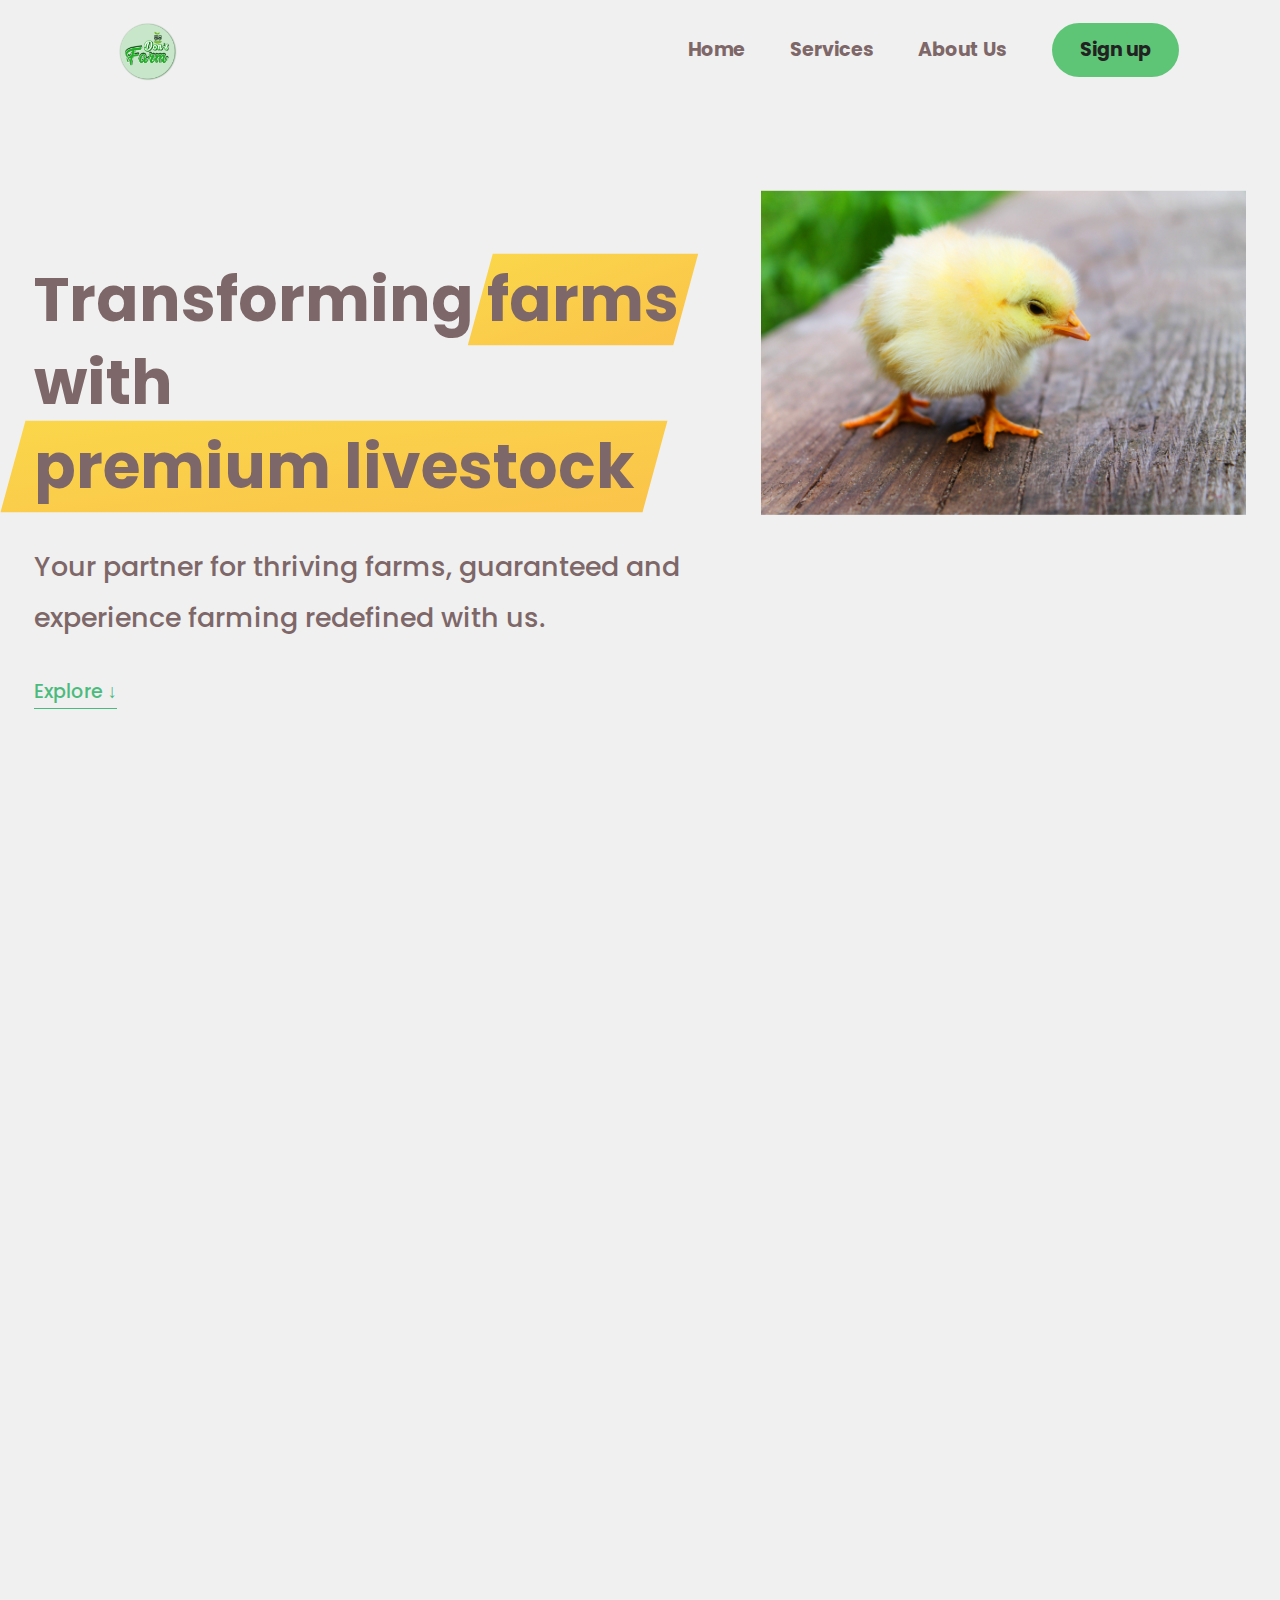
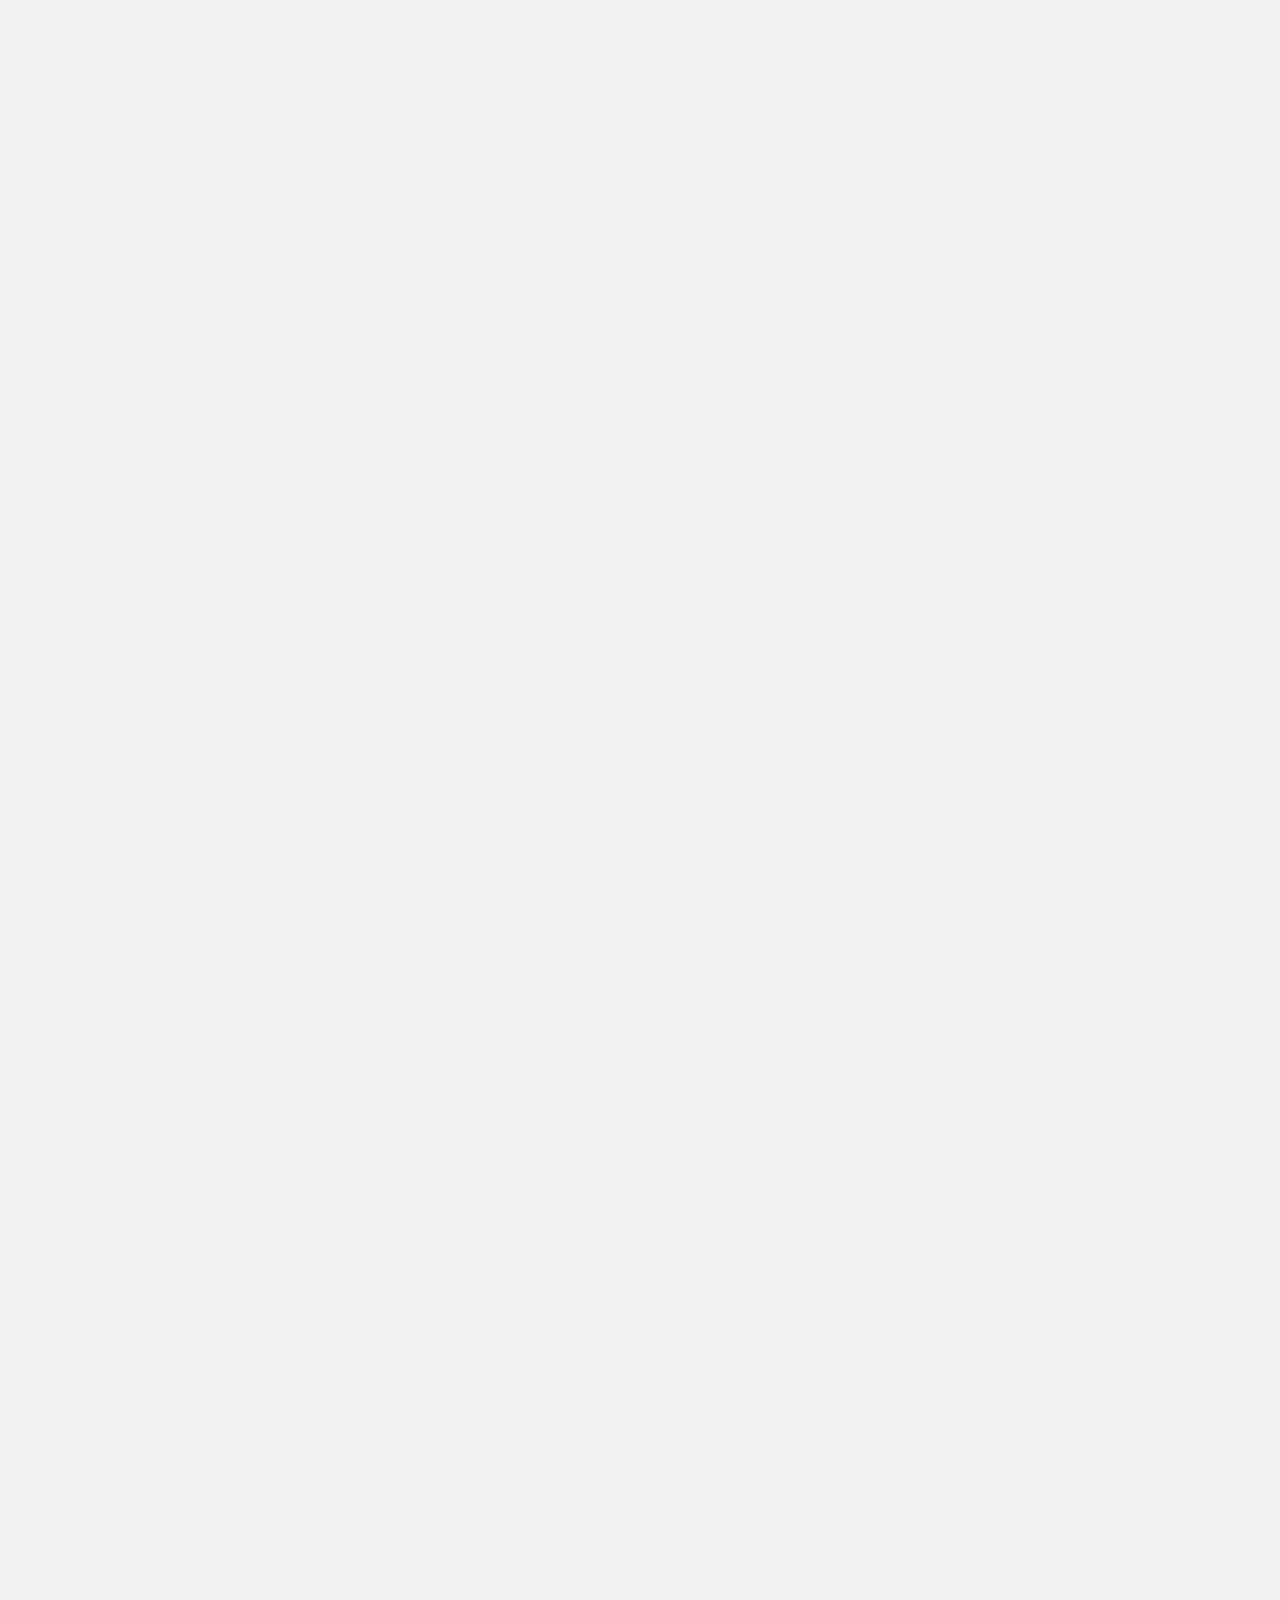
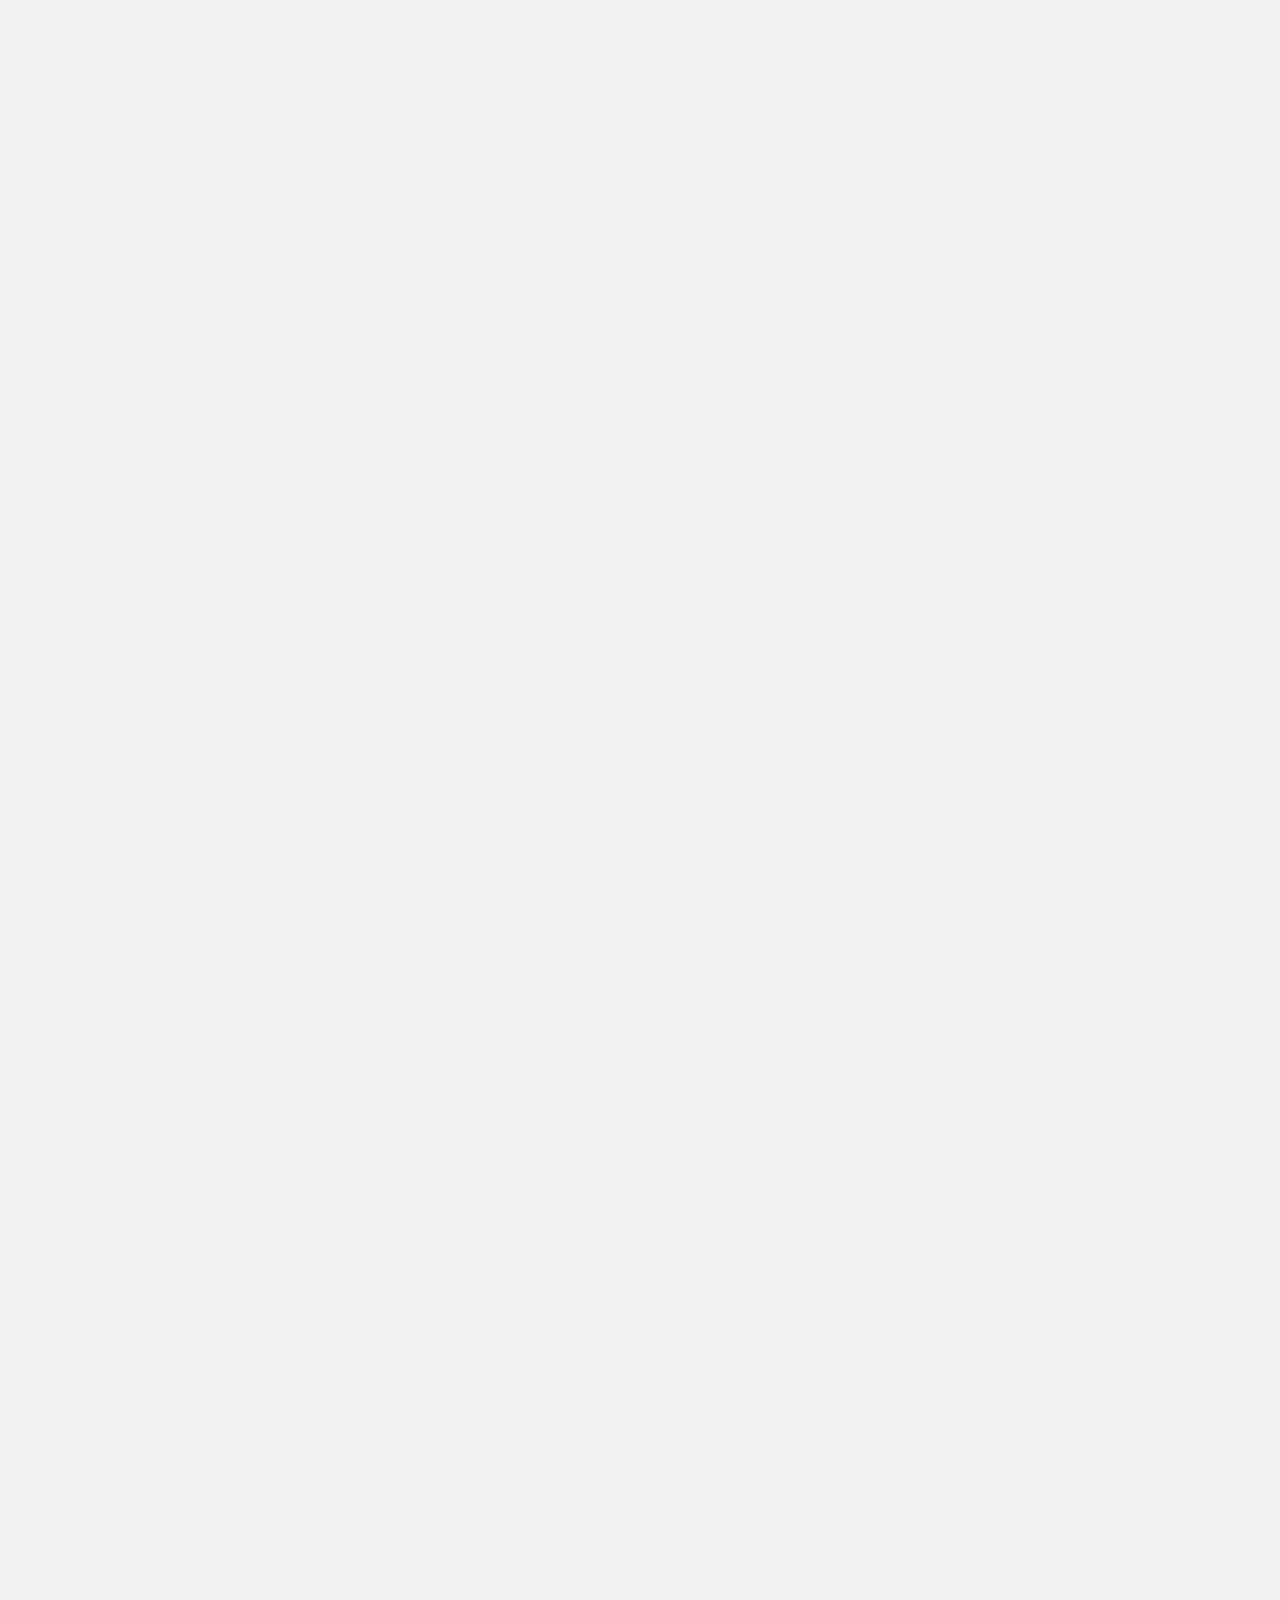
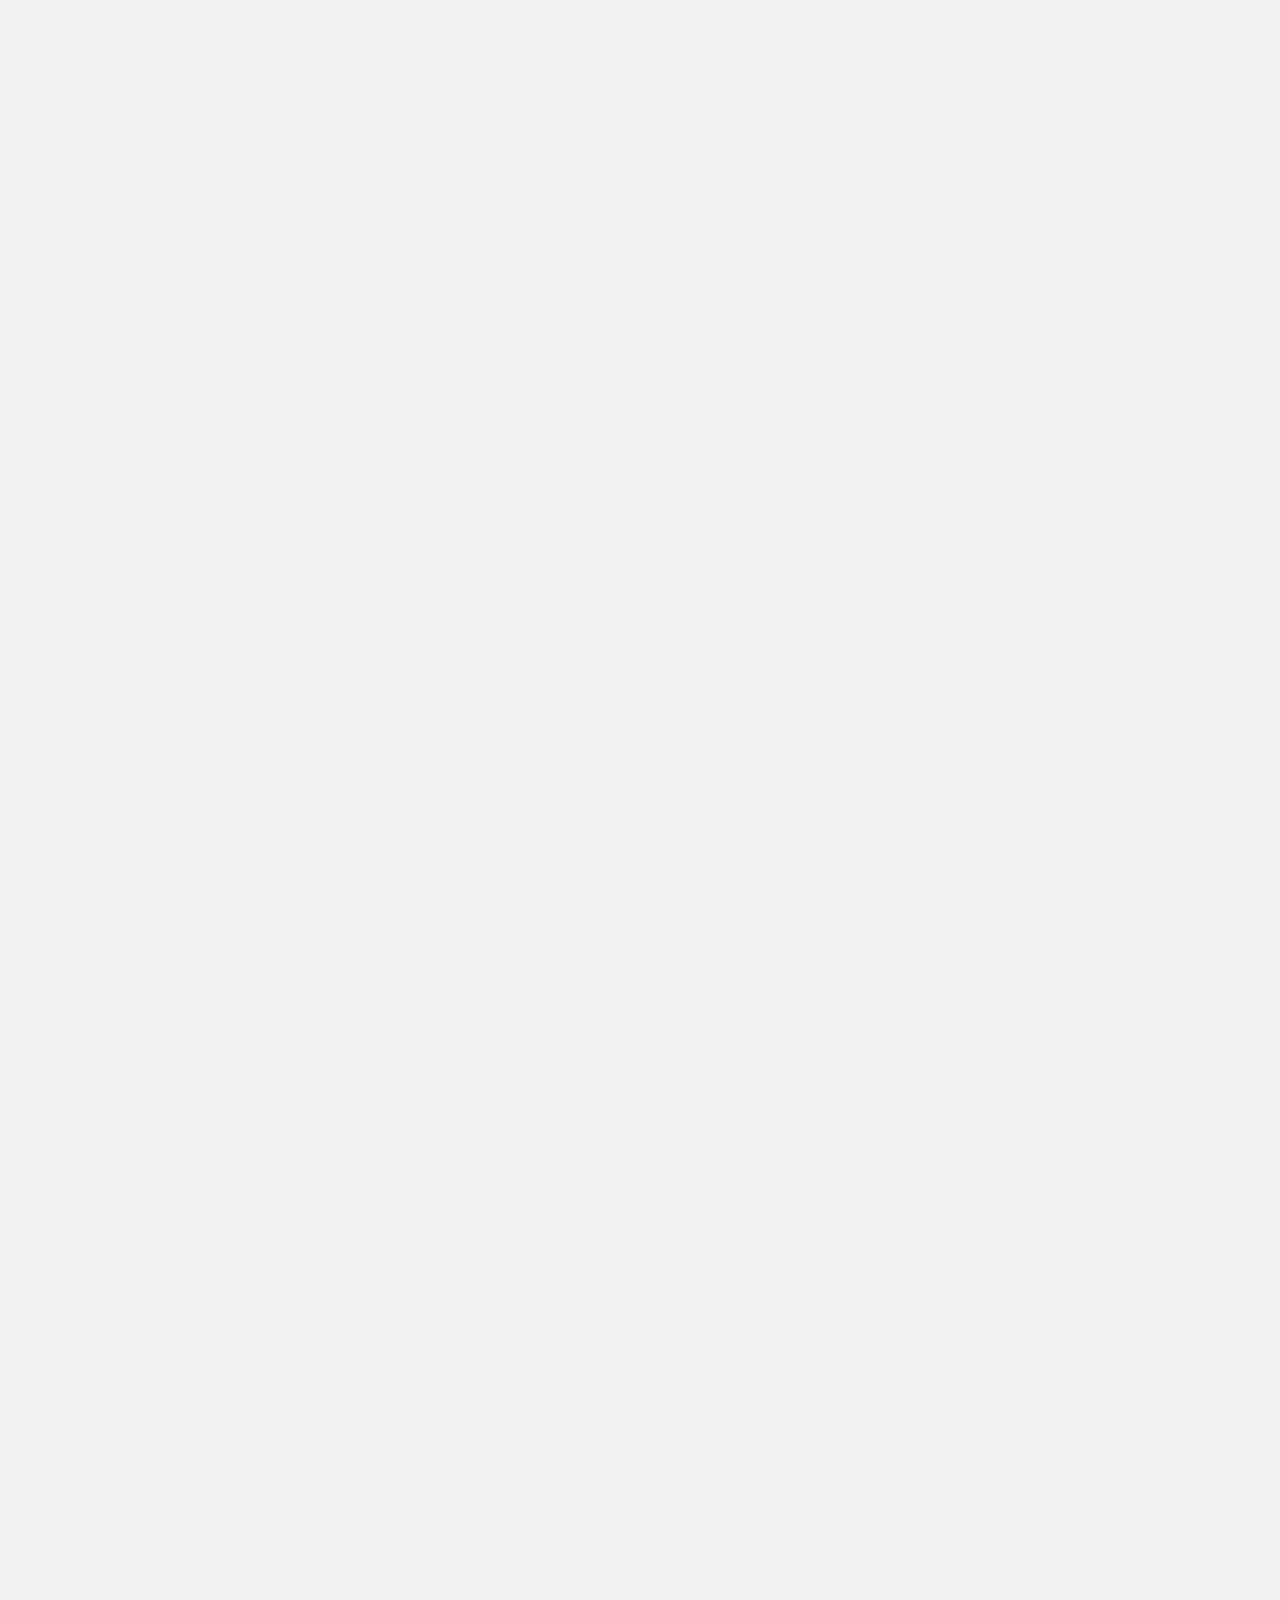
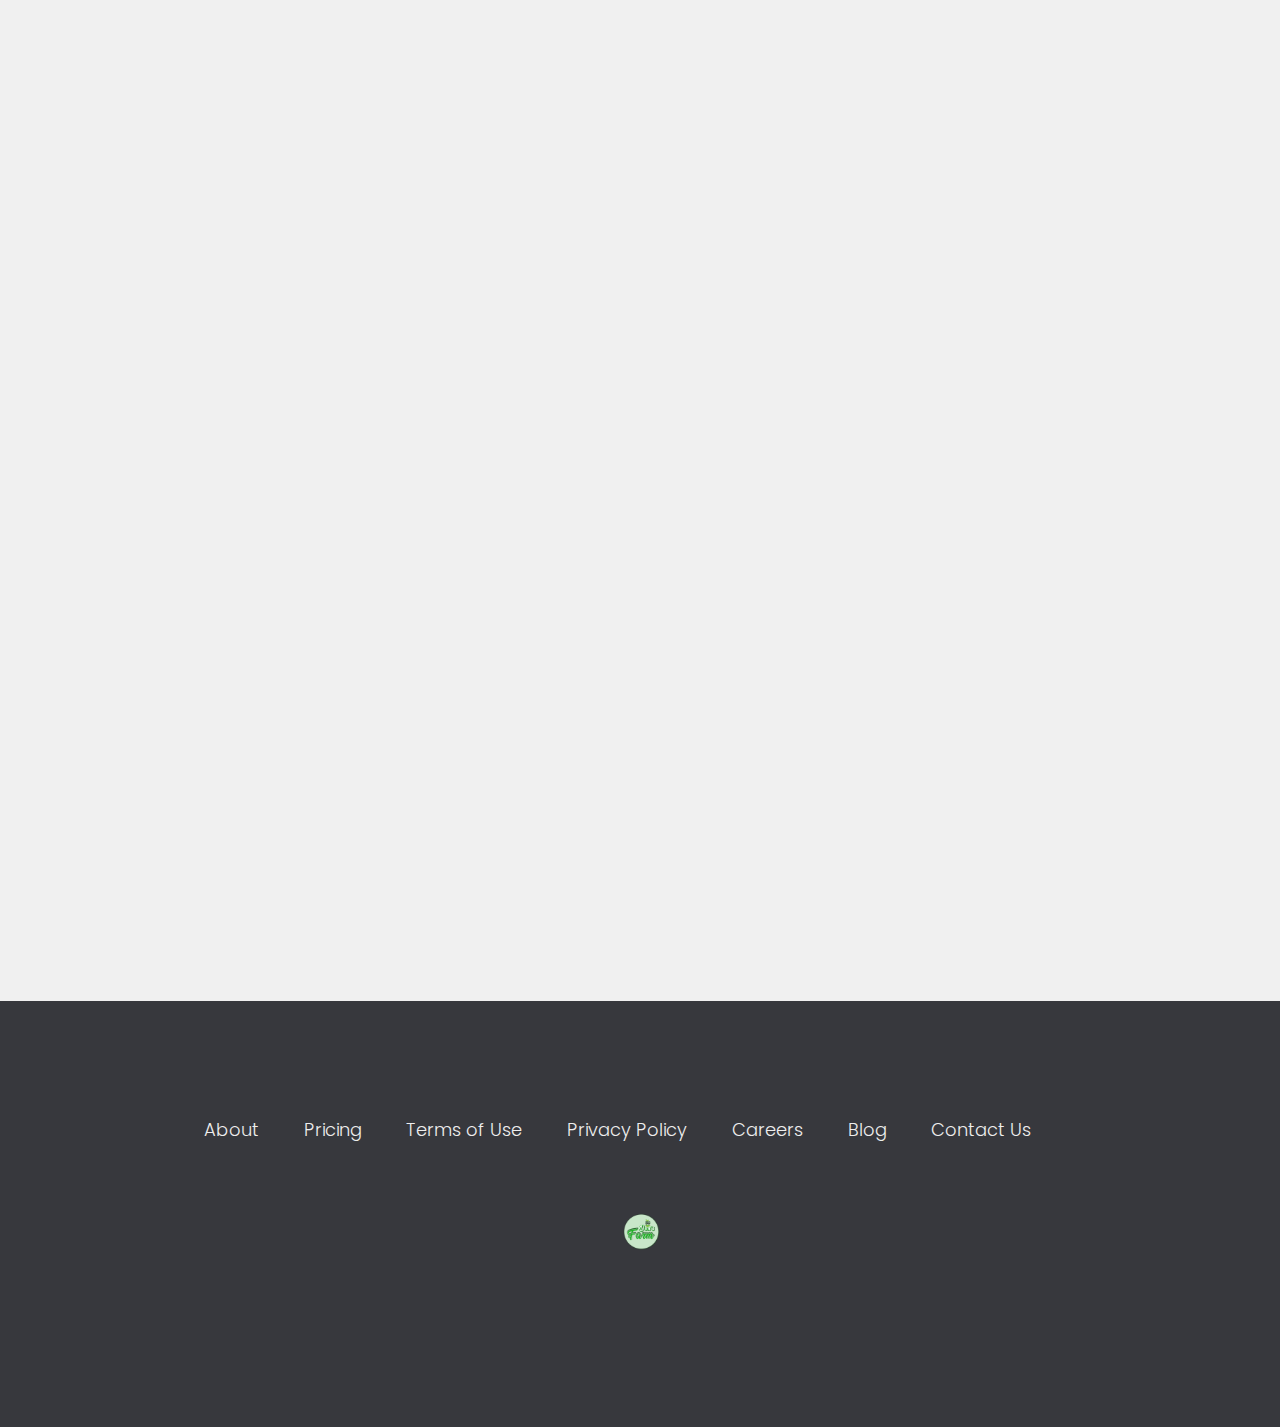
==== index.html @ d3039261 "'re-arrange'" ====
<!DOCTYPE html>
<html lang="en">

<head>
  <meta charset="UTF-8" />
  <meta name="keywords"
    content="livestock, chicks, livestock seller,breeds,farm stock, broilers, cockerels, noilers, pullets,agricultural inovation">
  <meta name="viewport" content="width=device-width, initial-scale=1.0" />
  <meta http-equiv="X-UA-Compatible" content="ie=edge" />
  <link rel="shortcut icon" type="image/png" href="img/logo.png" />

  <link href="https://fonts.googleapis.com/css?family=Poppins:300,400,500,600&display=swap" rel="stylesheet" />
  <link rel="stylesheet" href="style.css" />
  <title>Don's farm | Transforming farms with premium livestock</title>

  <script defer src="script.js"></script>
</head>

<body class="background">
  <header class="header">
    <nav class="nav">
      <img src="img/logo.png" alt="Bankist logo" class="nav__logo" id="logo" designer="Jonas"
        data-version-number="3.0" />
      <ul class="nav__links">
        <li class="nav__item">
          <a class="nav__link" href="#section--1">Home</a>
        </li>
        <li class="nav__item">
          <a class="nav__link" href="#section--2">Services</a>
        </li>
        <li class="nav__item">
          <a class="nav__link" href="#sectgti ion--3">About Us</a>
        </li>
        <li class="nav__item">
          <a class="nav__link nav__link--btn btn--show-modal" href="#">Sign up</a>
        </li>
      </ul>
    </nav>

    <div class="header__title">
      <!-- <h1 onclick="alert('HTML alert')"> -->
      <h1>
        Transforming
        <!-- Green highlight effect -->
        <span class="highlight">farms</span>
        with<br />
        <span class="highlight">premium livestock</span>
      </h1>
      <h4>
        Your partner for thriving farms, guaranteed and experience farming
        redefined with us.
      </h4>
      <button class="btn--text btn--scroll-to">Explore &DownArrow;</button>
      <img src="img/chick-hero.jpg" class="header__img" alt="farm items" />
    </div>
  </header>

  <section class="section" id="section--1">
    <div class="section__title">
      <h2 class="section__description">Features</h2>
      <h3 class="section__header">
        Meet the Farm Fam: Your Agri-Revolutionaries!
      </h3>
    </div>

    <div class="features">
      <img src="img/wide-lazy.jpg" data-src="img/wide.jpg" alt="Computer" class="features__img lazy-img" />
      <div class="features__feature">
        <div class="features__icon">
          <svg>
            <use xlink:href="img/icons.svg#icon-twitter"></use>
          </svg>
        </div>
        <h5 class="features__header">Wide Variety of Livestock</h5>
        <p>
          Offer a diverse range of day-old chicks, including broilers,
          cockerels, noilers, pullets, turkey( Local and Foreign) and other
          popular breeds to cater to the needs of different farmers.
        </p>
      </div>

      <div class="features__feature">
        <div class="features__icon">
          <svg>
            <use xlink:href="img/icons.svg#icon-feather"></use>
          </svg>
        </div>
        <h5 class="features__header">High Quality Breeds</h5>
        <p>
          Ensure that all livestock offered are of premium quality healthy and
          well bred to provide customers with the best start for their farms.
        </p>
      </div>
      <img src="img/high-lazy.jpg" data-src="img/high.jpg" alt="high" class="features__img lazy-img" />

      <img src="img/delivery-lazy.jpg" data-src="img/delivery.jpg" alt="delivery" class="features__img lazy-img" />
      <div class="features__feature">
        <div class="features__icon">
          <svg>
            <use xlink:href="img/icons.svg#icon-map-pin"></use>
          </svg>
        </div>
        <h5 class="features__header">Nationwide Delivery</h5>
        <p>
          Provide a reliable and efficient nationawide delivery service to
          reach customers in various locations across Nigeria, ensuring
          convenience and accessibility.
        </p>
      </div>
    </div>

    <div class="features">
      <div class="features__feature">
        <div class="features__icon">
          <svg>
            <use xlink:href="img/icons.svg#icon-award"></use>
          </svg>
        </div>
        <h5 class="features__header">Customer Support</h5>
        <p>
          Offer exceptional customer services to address inquiries, provide
          assistance with orders, and offer guidance on livestock care and
          management.
        </p>
      </div>
      <img src="img/support-lazy.jpg" data-src="img/support.jpg" alt="support" class="features__img lazy-img" />

      <img src="img/online-lazy.jpg" data-src="img/online.jpg" alt="online" class="features__img lazy-img" />
      <div class="features__feature">
        <div class="features__icon">
          <svg>
            <use xlink:href="img/icons.svg#icon-chrome"></use>
          </svg>
        </div>
        <h5 class="features__header">Online Ordering Platform</h5>
        <p>
          Develop an easy to use online platform where customers can browse
          available livestock, place order on our social media be it on our
          Facebook, Twitter, Gmail, WhatsApp, Telegram and others.
        </p>
      </div>

      <div class="features__feature">
        <div class="features__icon">
          <svg>
            <use xlink:href="img/icons.svg#icon-book"></use>
          </svg>
        </div>
        <h5 class="features__header">Educational Resources</h5>
        <p>
          Provide educational resources such as articles, guides, and videos,
          on livestock farmimng practices, management techniques, and tips for
          optimizing farm productivity.
        </p>
      </div>

      <img src="img/education-lazy.jpg" data-src="img/education.jpg" alt="education" class="features__img lazy-img" />
      <img src="img/health-lazy.jpg" data-src="img/health.jpg" alt="health" class="features__img lazy-img" />
      <div class="features__feature">
        <div class="features__icon">
          <svg>
            <use xlink:href="img/icons.svg#icon-droplet"></use>
          </svg>
        </div>
        <h5 class="features__header">Health Guarantee</h5>
        <p>
          Offer a health guarantee for all livestock sold, assuring customers
          of the health and well being of chicks upon delivery.
        </p>
      </div>
    </div>
  </section>
</body>

</html>

<section class="section" id="section--2">
  <div class="section__title">
    <h2 class="section__description">Services</h2>
    <h3 class="section__header">
      Meet Our Farming Mavericks: Driving Agricultural Innovation!
    </h3>
  </div>

  <div class="operations">
    <div class="operations__tab-container">
      <button class="btn operations__tab operations__tab--1 operations__tab--active" data-tab="1">
        <span>01</span>Order!
      </button>
      <button class="btn operations__tab operations__tab--2" data-tab="2">
        <span>02</span>Delivery!
      </button>
      <button class="btn operations__tab operations__tab--3" data-tab="3">
        <span>03</span>Quality!
      </button>
      <button class="btn operations__tab operations__tab--4" data-tab="4">
        <span>04</span>Acquistion!
      </button>
      <button class="btn operations__tab operations__tab--5" data-tab="5">
        <span>05</span>Farm Support!
      </button>
    </div>


    <div class="operations__content operations__content--1 operations__content--active">
      <div class="operations__icon operations__icon--1">
        <svg>
          <use xlink:href="img/icons.svg#icon-cast"></use>
        </svg>
      </div>
      <h5 class="operations__header">
        Ready to level up your farm game? Order now!.
      </h5>
      <p>
        Receiving, reviewing, and fulfilling customer orders
        accurately and efficiently, including packaging for delivery.
      </p>
    </div>

    <div class="operations__content operations__content--2">
      <div class="operations__icon operations__icon--2">
        <svg>
          <use xlink:href="img/icons.svg#icon-check"></use>
        </svg>
      </div>
      <h5 class="operations__header">
        Nationwide delivery for your convenience....No dulling!
      </h5>
      <p>
        Coordinating logistics for nationwide delivery of livestock orders, including transportation and scheduling.
      </p>
    </div>

    <div class="operations__content operations__content--3">
      <div class="operations__icon operations__icon--3">
        <svg>
          <use xlink:href="img/icons.svg#icon-info"></use>
        </svg>
      </div>
      <h5 class="operations__header">
        Ready to optimize your farm's productivity? Choose from our selection of top quality now!
      </h5>
      <p>
        Implementing quality control measures to ensure that all livestock meet company standards for health, genetics,
        and welfare.
      </p>
    </div>

    <div class="operations__content operations__content--4">
      <div class="operations__icon operations__icon--4">
        <svg>
          <use xlink:href="img/icons.svg#icon-chrome"></use>
        </svg>
      </div>
      <h5 class="operations__header">
        Don't wait, secure your stock today!
      </h5>
      <p>
        Procuring day-old chicks from reputable breeders or hatcheries to ensure high-quality stock for resale.
      </p>
    </div>

    <div class="operations__content operations__content--5">
      <div class="operations__icon operations__icon--5">
        <svg>
          <use xlink:href="img/icons.svg#icon-database"></use>
        </svg>
      </div>
      <h5 class="operations__header">
        Elevate your farm's potential today! read through our articles.
      </h5>
      <p>
        Offering guidance and resources to customers on livestock management practices, nutrition, health care, and best
        farming practices.
      </p>
    </div>
  </div>
</section>

<section class="section" id="section--3">
  <div class="section__title section__title--testimonials">
    <h2 class="section__description">Want to know about us?</h2>
    <h3 class="section__header">
      Who We Are: Farming Fanatics on a Mission.
    </h3>
  </div>

  <div class="about">
    <h3 class="about__head">Mission statement</h3>
    <p class="about__para">At Don's Farm, our mission is to revolutionize the agricultural landscape in Nigeria by
      addressing the challenges faced by farmers and empowering them with innovative solutions. Founded in 2023 by
      Sulaimon Quadri Dolapo, our journey began with a vision to transform traditional farming practices into modern,
      efficient, and sustainable operations.
    </p>
    <p class="about__para">We aim to provide comprehensive support to farmers, offering a range of services and products
      tailored to their needs. By leveraging technology, expertise, and a deep understanding of the agricultural sector,
      we strive to enhance productivity, profitability, and sustainability in farming communities across Nigeria</p>

    <h3 class="about__head">Our committment to excellence</h3>
    <p class="about__para">Since our inception in 2023, Don's Farm has been committed to excellence in every aspect of
      our operations. From the quality of our livestock to the efficiency of our delivery service, we hold ourselves to
      the highest standards to ensure the satisfaction and success of our customers.</p>

    <h3 class="about__head">Vision for future</h3>
    <p class="about__para">As we look ahead, we envision Don's Farm as not just a provider of livestock but as a
      comprehensive resource for farmers nationwide. We are dedicated to expanding our offerings to include additional
      entities such as Don's Poultry, Don's Feeds, Don's Vet, and Don's Hatchery, further cementing our position as a
      leader in the agricultural sector.</p>
    <ul>
      <li class="about__para"><span class="span_about">Don's Poultry:</span> Offering a wide selection of high-quality
        poultry breeds, feed, and accessories to support poultry farming ventures.</li>
      <li class="about__para"><span class="span_about">Don's Feeds:</span> Providing nutritious and affordable animal
        feed formulations to optimize livestock health and performance.</li>
      <li class="about__para"><span class="span_about">Don's Vet:</span> Delivering expert veterinary services and
        healthcare solutions to ensure the well-being and welfare of farm animals.</li>
      <li class="about__para"><span class="span_about">Don's Hatchery:</span> Supplying premium day-old chicks and
        hatchery services to meet the growing demand for quality breeding stock.</li>
    </ul>

    <h3 class="about__head">Our Team</h3>
    <p class="about__para">At Don's Farm, we are proud to have assembled a team of skilled professionals who share our
      passion for agriculture and dedication to customer service. From our expert breeders to our logistics specialists,
      each member of our team plays a vital role in our mission to support and uplift farmers across Nigeria.And we are
      committed to empowering farmers, enriching communities, and shaping a brighter future for agriculture in Nigeria.
    </p>

    <h3 class="about__head">Thank you for choosing Don's Farm.</h3>
    <p class="about__para">We extend our sincere gratitude to our customers, partners, and supporters who have joined us
      on this journey. Your trust and loyalty inspire us to continue striving for excellence and innovation in
      everything we do. Together, let us build a brighter future for agriculture in Nigeria.</p>
    <p class="about__title">Thank you for choosing Don's Farm – where farming excellence begins.</p>
  </div>
</section>
<section class="section section--sign-up">
  <div class="section__title">
    <h3 class="section__header">
      Grow with confidence, farm with us
    </h3>
  </div>

</section>

<footer class="footer">
  <ul class="footer__nav">
    <li class="footer__item">
      <a class="footer__link" href="#">About</a>
    </li>
    <li class="footer__item">
      <a class="footer__link" href="#">Pricing</a>
    </li>
    <li class="footer__item">
      <a class="footer__link" href="#">Terms of Use</a>
    </li>
    <li class="footer__item">
      <a class="footer__link" href="#">Privacy Policy</a>
    </li>
    <li class="footer__item">
      <a class="footer__link" href="#">Careers</a>
    </li>
    <li class="footer__item">
      <a class="footer__link" href="#">Blog</a>
    </li>
    <li class="footer__item">
      <a class="footer__link" href="#">Contact Us</a>
    </li>
  </ul>
  <img src="img/logo.png" alt="Logo" class="footer__logo" />
</footer>

<div class="modal hidden">
  <button class="btn--close-modal">&times;</button>
  <h2 class="modal__header">
    Open your bank account <br />
    in just <span class="highlight">5 minutes</span>
  </h2>
  <form class="modal__form">
    <label>First Name</label>
    <input type="text" />
    <label>Last Name</label>
    <input type="text" />
    <label>Email Address</label>
    <input type="email" />
    <button class="btn">Next step &rarr;</button>
  </form>
</div>
<div class="overlay hidden"></div>

</body>

</html>
---- style.css ----
/* The page is NOT responsive. You can implement responsiveness yourself if you wanna have some fun 😃 */

:root {
  --color-primary: #5ec576;
  --color-secondary: #ffcb03;
  --color-tertiary: #ff585f;
  --color-primary-darker: #4bbb7d;
  --color-secondary-darker: #ffbb00;
  --color-tertiary-darker: #fd424b;
  --color-primary-opacity: #5ec5763a;
  --color-secondary-opacity: #ffcd0331;
  --color-tertiary-opacity: #ff58602d;
  --gradient-primary: linear-gradient(to top left, #39b385, #9be15d);
  --gradient-secondary: linear-gradient(to top left, #ffb003, #ffcb03);
  /* #7e6768 
  #817d71
*/
}

* {
  margin: 0;
  padding: 0;
  box-sizing: inherit;
}

html {
  font-size: 70%;
  box-sizing: border-box;
}

body {
  font-family: 'Poppins', sans-serif;
  font-weight: 300;
  background-color: #f0f0f0;
  color: #444;
  line-height: 1.9;
  /* background-image: url('img/chick-hero.jpg');
  background-repeat: repeat;
  background-position: center; */
}

/* GENERAL ELEMENTS */
.section {
  padding: 15rem 3rem;
  border-top: 1px solid #ddd;

  transition: transform 1s, opacity 1s;
}

.section--hidden {
  opacity: 0;
  transform: translateY(8rem);
}

.section__title {
  max-width: 80rem;
  margin: 0 auto 8rem auto;
}

.section__description {
  font-size: 1.8rem;
  font-weight: 600;
  text-transform: uppercase;
  color: var(--color-primary);
  margin-bottom: 1rem;
}

.section__header {
  font-size: 4rem;
  line-height: 1.3;
  font-weight: 500;
  color: #817d71;
}

.btn {
  display: inline-block;
  background-color: var(--color-primary);
  font-size: 1.6rem;
  font-family: inherit;
  font-weight: 500;
  border: none;
  padding: 1.25rem 4.5rem;
  border-radius: 10rem;
  cursor: pointer;
  transition: all 0.3s;
}

.btn:hover {
  background-color: var(--color-primary-darker);
}

.btn--text {
  display: inline-block;
  background: none;
  font-size: 1.7rem;
  font-family: inherit;
  font-weight: 500;
  color: var(--color-primary-darker);
  border: none;
  border-bottom: 1px solid currentColor;
  padding-bottom: 2px;
  cursor: pointer;
  transition: all 0.3s;
}

p {
  color: Green; /* #666; */
  font-weight: 700;
}

/* This is BAD for accessibility! Don't do in the real world! */
button:focus {
  outline: none;
}

img {
  transition: filter 0.5s;
}

.lazy-img {
  filter: blur(20px);
}

/* NAVIGATION */
.nav {
  display: flex;
  justify-content: space-between;
  align-items: center;
  height: 9rem;
  width: 100%;
  padding: 0 6rem;
  z-index: 100;
  color: #7e6768;
}

/* nav and stickly class at the same time */
.nav.sticky {
  position: fixed;
  background-color: #90ee90;
}

.nav__logo {
  height: 8rem;
  transition: all 0.3s;
}

.nav__links {
  display: flex;
  align-items: center;
  list-style: none;
}

.nav__item {
  margin-left: 4rem;
}

.nav__link:link,
.nav__link:visited {
  font-size: 1.7rem;
  font-weight: 700;
  color: inherit;
  text-decoration: none;
  display: block;
  transition: all 0.3s;
}

.nav__link--btn:link,
.nav__link--btn:visited {
  padding: 0.8rem 2.5rem;
  border-radius: 3rem;
  background-color: var(--color-primary);
  color: #222;
}

.nav__link--btn:hover,
.nav__link--btn:active {
  color: inherit;
  background-color: var(--color-primary-darker);
  color: #333;
}

/* HEADER */
.header {
  padding: 0 3rem;
  height: 100vh;
  display: flex;
  flex-direction: column;
  align-items: center;
}

.header__title {
  flex: 1;

  max-width: 115rem;
  display: grid;
  grid-template-columns: 3fr 2fr;
  row-gap: 3rem;
  align-content: center;
  justify-content: center;

  align-items: start;
  justify-items: start;
  color: #7e6768;
}

h1 {
  font-size: 5.5rem;
  line-height: 1.35;
}

h4 {
  font-size: 2.4rem;
  font-weight: 500;
}

.header__img {
  width: 100%;
  grid-column: 2 / 3;
  grid-row: 1 / span 4;
  transform: translateY(-6rem);
}

.highlight {
  position: relative;
}

.highlight::after {
  display: block;
  content: '';
  position: absolute;
  bottom: 0;
  left: 0;
  height: 100%;
  width: 100%;
  z-index: -1;
  opacity: 0.7;
  transform: scale(1.07, 1.05) skewX(-15deg);
  background-image: var(--gradient-secondary);
}

/* FEATURES */
.features {
  display: grid;
  grid-template-columns: 1fr 1fr;
  gap: 4rem;
  margin: 0 12rem;
}

.features__img {
  width: 100%;
}

.features__feature {
  align-self: center;
  justify-self: center;
  width: 70%;
  font-size: 1.5rem;
}

.features__icon {
  display: flex;
  align-items: center;
  justify-content: center;
  background-color: var(--color-primary-opacity);
  height: 5.5rem;
  width: 5.5rem;
  border-radius: 50%;
  margin-bottom: 2rem;
}

.features__icon svg {
  height: 2.5rem;
  width: 2.5rem;
  fill: var(--color-primary);
}

.features__header {
  font-size: 2rem;
  margin-bottom: 1rem;
  color: #7e6768;
}

/* OPERATIONS */
.operations {
  max-width: 100rem;
  margin: 12rem auto 0 auto;

  background-color: #fff;
}

.operations__tab-container {
  display: flex;
  justify-content: center;
}

.operations__tab {
  margin-right: 2.5rem;
  transform: translateY(-50%);
}

.operations__tab span {
  margin-right: 1rem;
  font-weight: 600;
  display: inline-block;
}

.operations__tab--1 {
  background-color: var(--color-secondary);
}

.operations__tab--1:hover {
  background-color: orangered;
}

.operations__tab--2:hover {
  background-color: orangered;
}

.operations__tab--3 {
  background-color: var(--color-tertiary);
}

.operations__tab--3:hover {
  background-color: orangered;
}

.operations__tab--4 {
  background-color: burlywood;
}

.operations__tab--4:hover {
  background-color: orangered;
}

.operations__tab--5 {
  background-color: gray;
}
.operations__tab--5:hover {
  background-color: orangered;
}

.operations__tab--active {
  transform: translateY(-66%);
}

.operations__content {
  display: none;

  /* JUST PRESENTATIONAL */
  font-size: 1.7rem;
  padding: 2.5rem 7rem 6.5rem 7rem;
}

.operations__content--active {
  display: grid;
  grid-template-columns: 7rem 1fr;
  column-gap: 3rem;
  row-gap: 0.5rem;
}

.operations__header {
  font-size: 2.25rem;
  font-weight: 500;
  align-self: center;
}

.operations__icon {
  display: flex;
  align-items: center;
  justify-content: center;
  height: 7rem;
  width: 7rem;
  border-radius: 50%;
}

.operations__icon svg {
  height: 2.75rem;
  width: 2.75rem;
}

.operations__content p {
  grid-column: 2;
}

.operations__icon--1 {
  background-color: var(--color-secondary-opacity);
}
.operations__icon--2 {
  background-color: var(--color-primary-opacity);
}
.operations__icon--3 {
  background-color: var(--color-tertiary-opacity);
}
.operations__icon--4 {
  background-color: burlywood;
}
.operations__icon--5 {
  background-color: greenyellow;
}

.operations__icon--1 svg {
  fill: var(--color-secondary-darker);
}
.operations__icon--2 svg {
  fill: var(--color-primary);
}
.operations__icon--3 svg {
  fill: var(--color-tertiary);
}
.operations__icon--4 svg {
  fill: blue;
}
.operations__icon--5 svg {
  fill: blueviolet;
}

/* About Us */
.about {
  background-color: white;
  max-width: 100rem;
  height: 145rem;
  margin: 10px auto;
  padding: 10px;
  position: relative;

  /* IN THE END */
  overflow: hidden;
}

.about__title {
  line-height: 1.5;
  font-weight: 700;
  text-align: center;
  justify-content: center;
  font-size: 1.5rem;
  color: #7e6768;
}

.about__head {
  font-size: 2.5rem;
  font-weight: 700;
  color: #000;
}

.about__para {
  color: Green; /* #666; */
  font-size: 2rem;
  font-weight: 500;
}

.span_about {
  color: #000;
}

.dots {
  position: absolute;
  bottom: 5%;
  left: 50%;
  transform: translateX(-50%);
  display: flex;
}

.dots__dot {
  border: none;
  background-color: #b9b9b9;
  opacity: 0.7;
  height: 1rem;
  width: 1rem;
  border-radius: 50%;
  margin-right: 1.75rem;
  cursor: pointer;
  transition: all 0.5s;

  /* Only necessary when overlying images */
  /* box-shadow: 0 0.6rem 1.5rem rgba(0, 0, 0, 0.7); */
}

.dots__dot:last-child {
  margin: 0;
}

.dots__dot--active {
  /* background-color: #fff; */
  background-color: #888;
  opacity: 1;
}

/* TESTIMONIALS */
.testimonial {
  width: 65%;
  position: relative;
}

.testimonial::before {
  content: '\201C';
  position: absolute;
  top: -5.7rem;
  left: -6.8rem;
  line-height: 1;
  font-size: 20rem;
  font-family: inherit;
  color: var(--color-primary);
  z-index: -1;
}

.testimonial__header {
  font-size: 2.25rem;
  font-weight: 500;
  margin-bottom: 1.5rem;
}

.testimonial__text {
  font-size: 1.7rem;
  margin-bottom: 3.5rem;
  color: #666;
}

.testimonial__author {
  margin-left: 3rem;
  font-style: normal;

  display: grid;
  grid-template-columns: 6.5rem 1fr;
  column-gap: 2rem;
}

.testimonial__photo {
  grid-row: 1 / span 2;
  width: 6.5rem;
  border-radius: 50%;
}

.testimonial__name {
  font-size: 1.7rem;
  font-weight: 500;
  align-self: end;
  margin: 0;
}

.testimonial__location {
  font-size: 1.5rem;
}

.section__title--testimonials {
  margin-bottom: 4rem;
}

/* SIGNUP */
.section--sign-up {
  background-color: #37383d;
  border-top: none;
  border-bottom: 1px solid #444;
  text-align: center;
  padding: 10rem 3rem;
}

.section--sign-up .section__header {
  color: #fff;
  text-align: center;
}

.section--sign-up .section__title {
  margin-bottom: 6rem;
}

.section--sign-up .btn {
  font-size: 1.9rem;
  padding: 2rem 5rem;
}

/* FOOTER */
.footer {
  padding: 10rem 3rem;
  background-color: #37383d;
}

.footer__nav {
  list-style: none;
  display: flex;
  justify-content: center;
  margin-bottom: 5rem;
}

.footer__item {
  margin-right: 4rem;
}

.footer__link {
  font-size: 1.6rem;
  color: #eee;
  text-decoration: none;
}

.footer__logo {
  height: 5rem;
  display: block;
  margin: 0 auto;
  margin-bottom: 5rem;
}

.footer__copyright {
  font-size: 1.4rem;
  color: #aaa;
  text-align: center;
}

.footer__copyright .footer__link {
  font-size: 1.4rem;
}

/* MODAL WINDOW */
.modal {
  position: fixed;
  top: 50%;
  left: 50%;
  transform: translate(-50%, -50%);
  max-width: 60rem;
  background-color: #f3f3f3;
  padding: 5rem 6rem;
  box-shadow: 0 4rem 6rem rgba(0, 0, 0, 0.3);
  z-index: 1000;
  transition: all 0.5s;
}

.overlay {
  position: fixed;
  top: 0;
  left: 0;
  width: 100%;
  height: 100%;
  background-color: rgba(0, 0, 0, 0.5);
  backdrop-filter: blur(4px);
  z-index: 100;
  transition: all 0.5s;
}

.modal__header {
  font-size: 3.25rem;
  margin-bottom: 4.5rem;
  line-height: 1.5;
}

.modal__form {
  margin: 0 3rem;
  display: grid;
  grid-template-columns: 1fr 2fr;
  align-items: center;
  gap: 2.5rem;
}

.modal__form label {
  font-size: 1.7rem;
  font-weight: 500;
}

.modal__form input {
  font-size: 1.7rem;
  padding: 1rem 1.5rem;
  border: 1px solid #ddd;
  border-radius: 0.5rem;
}

.modal__form button {
  grid-column: 1 / span 2;
  justify-self: center;
  margin-top: 1rem;
}

.btn--close-modal {
  font-family: inherit;
  color: inherit;
  position: absolute;
  top: 0.5rem;
  right: 2rem;
  font-size: 4rem;
  cursor: pointer;
  border: none;
  background: none;
}

.hidden {
  visibility: hidden;
  opacity: 0;
}

/* COOKIE MESSAGE */
.cookie-message {
  display: flex;
  align-items: center;
  justify-content: space-evenly;
  width: 100%;
  background-color: white;
  color: #bbb;
  font-size: 1.5rem;
  font-weight: 400;
}
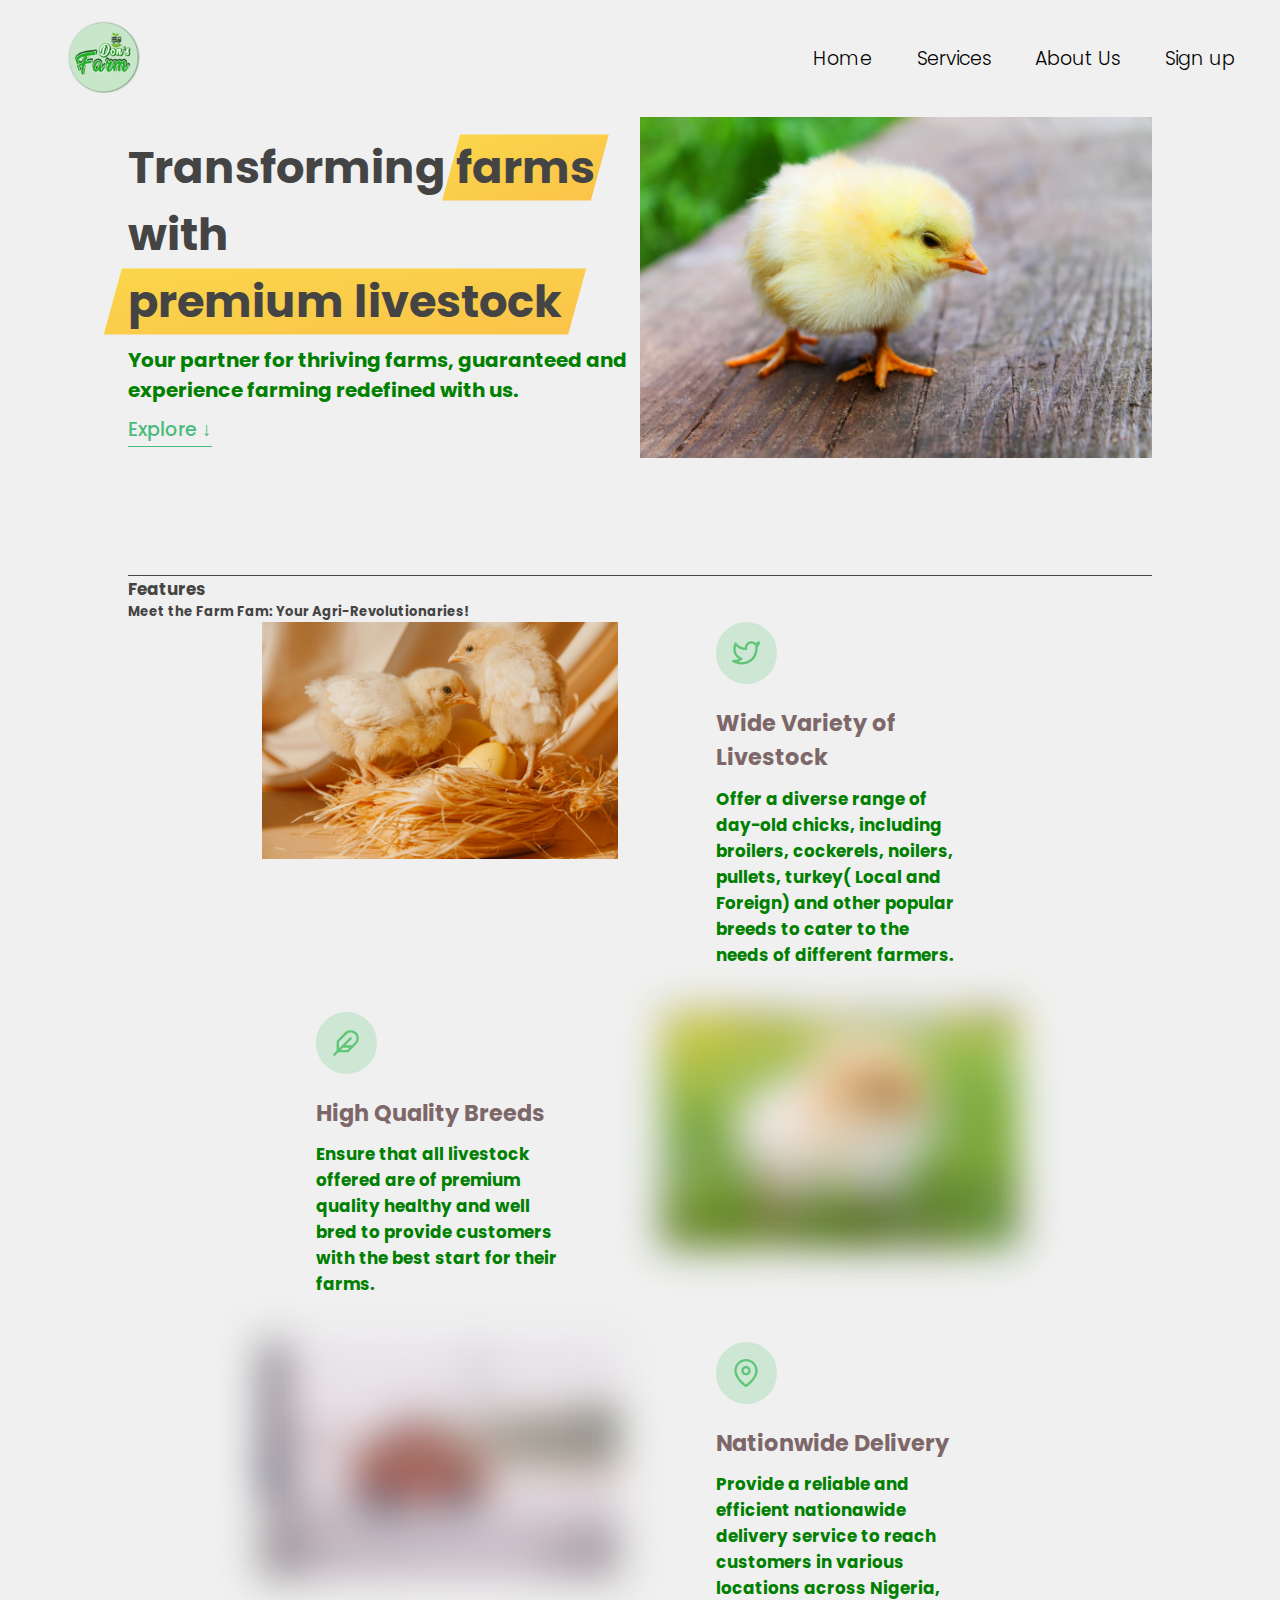
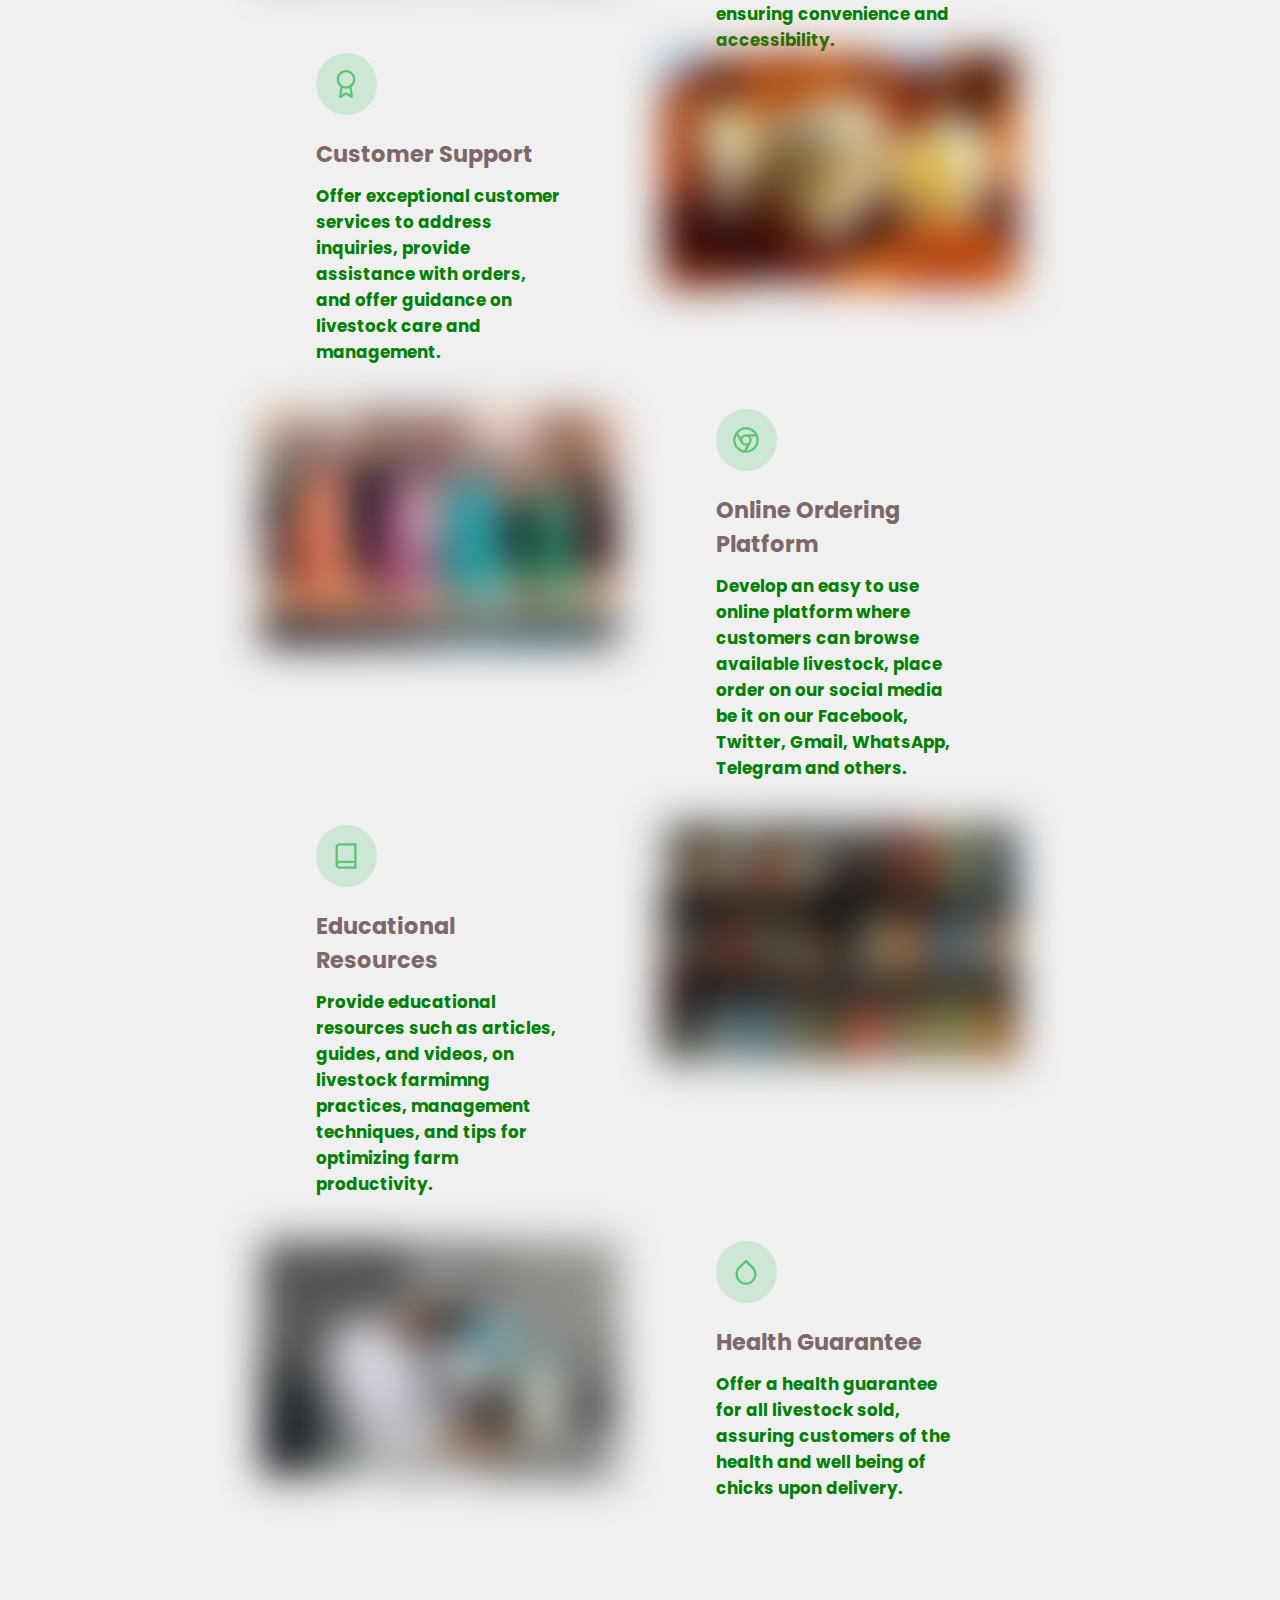
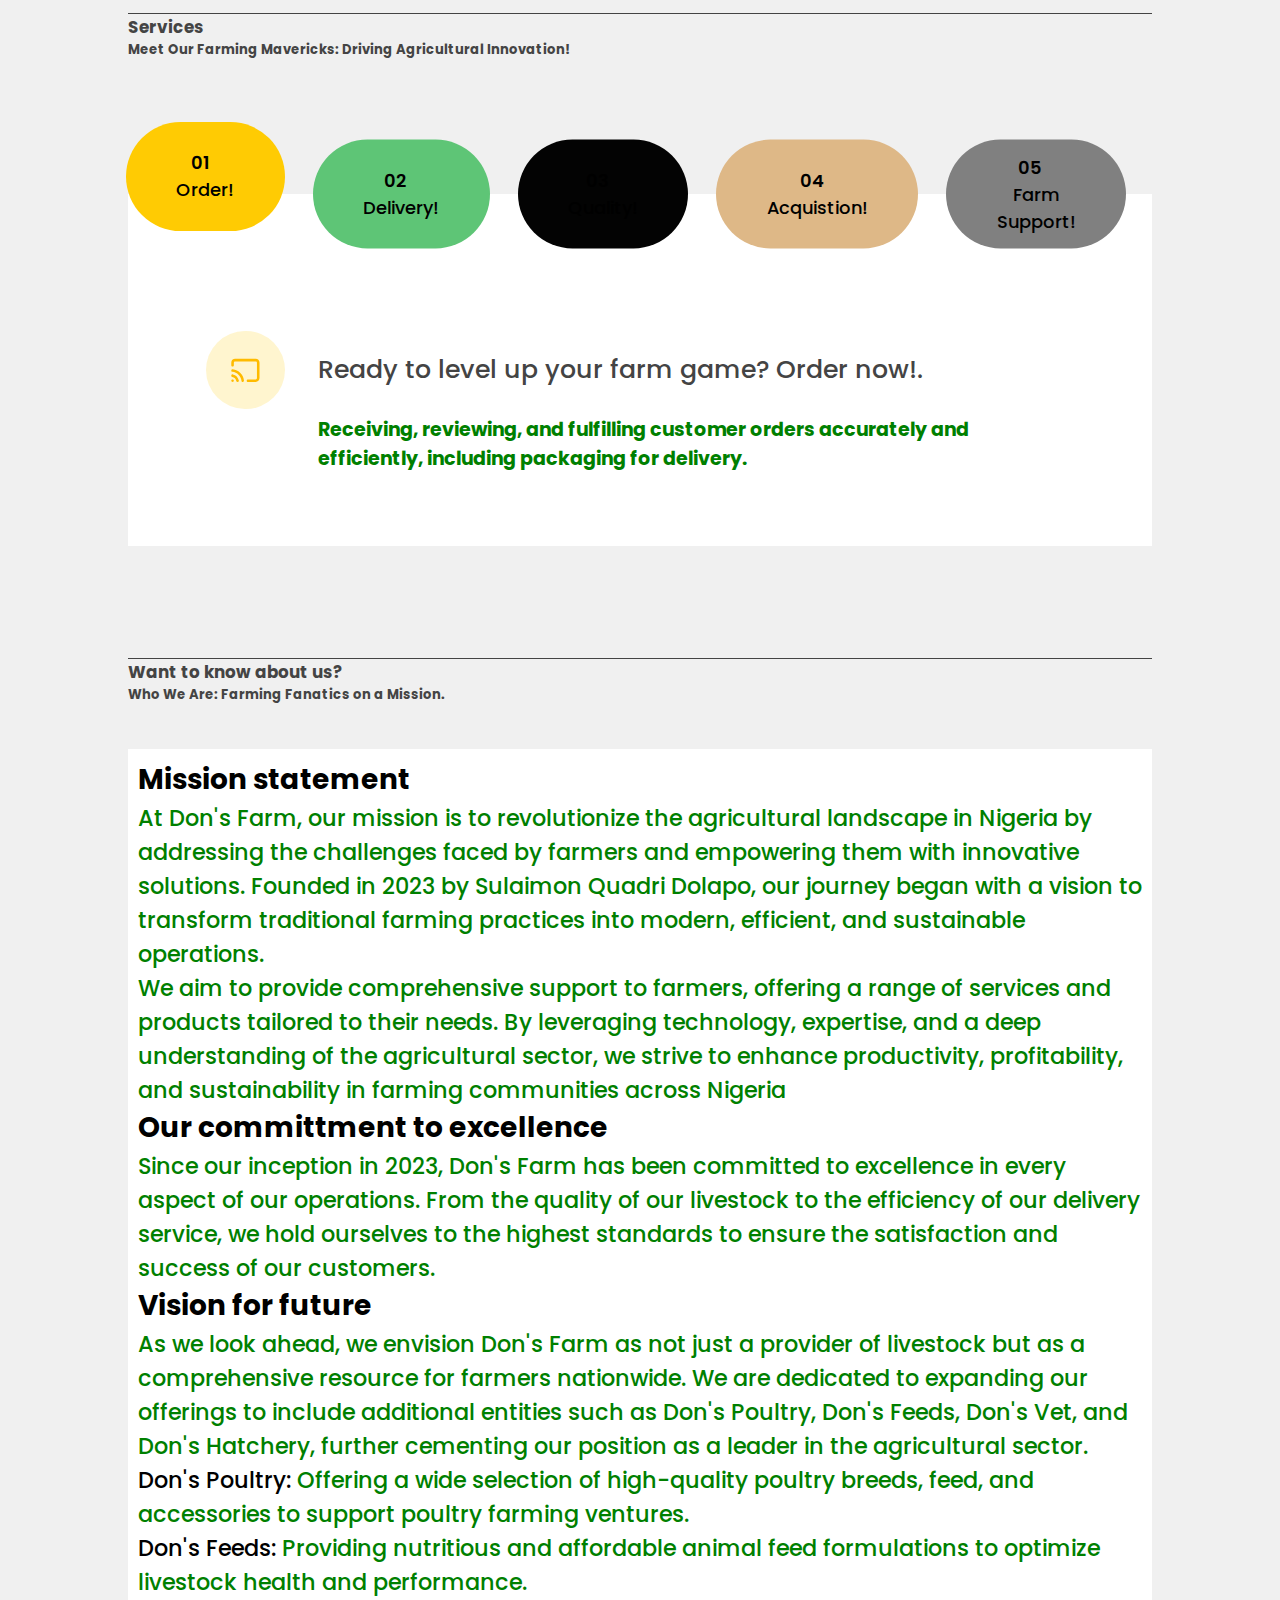
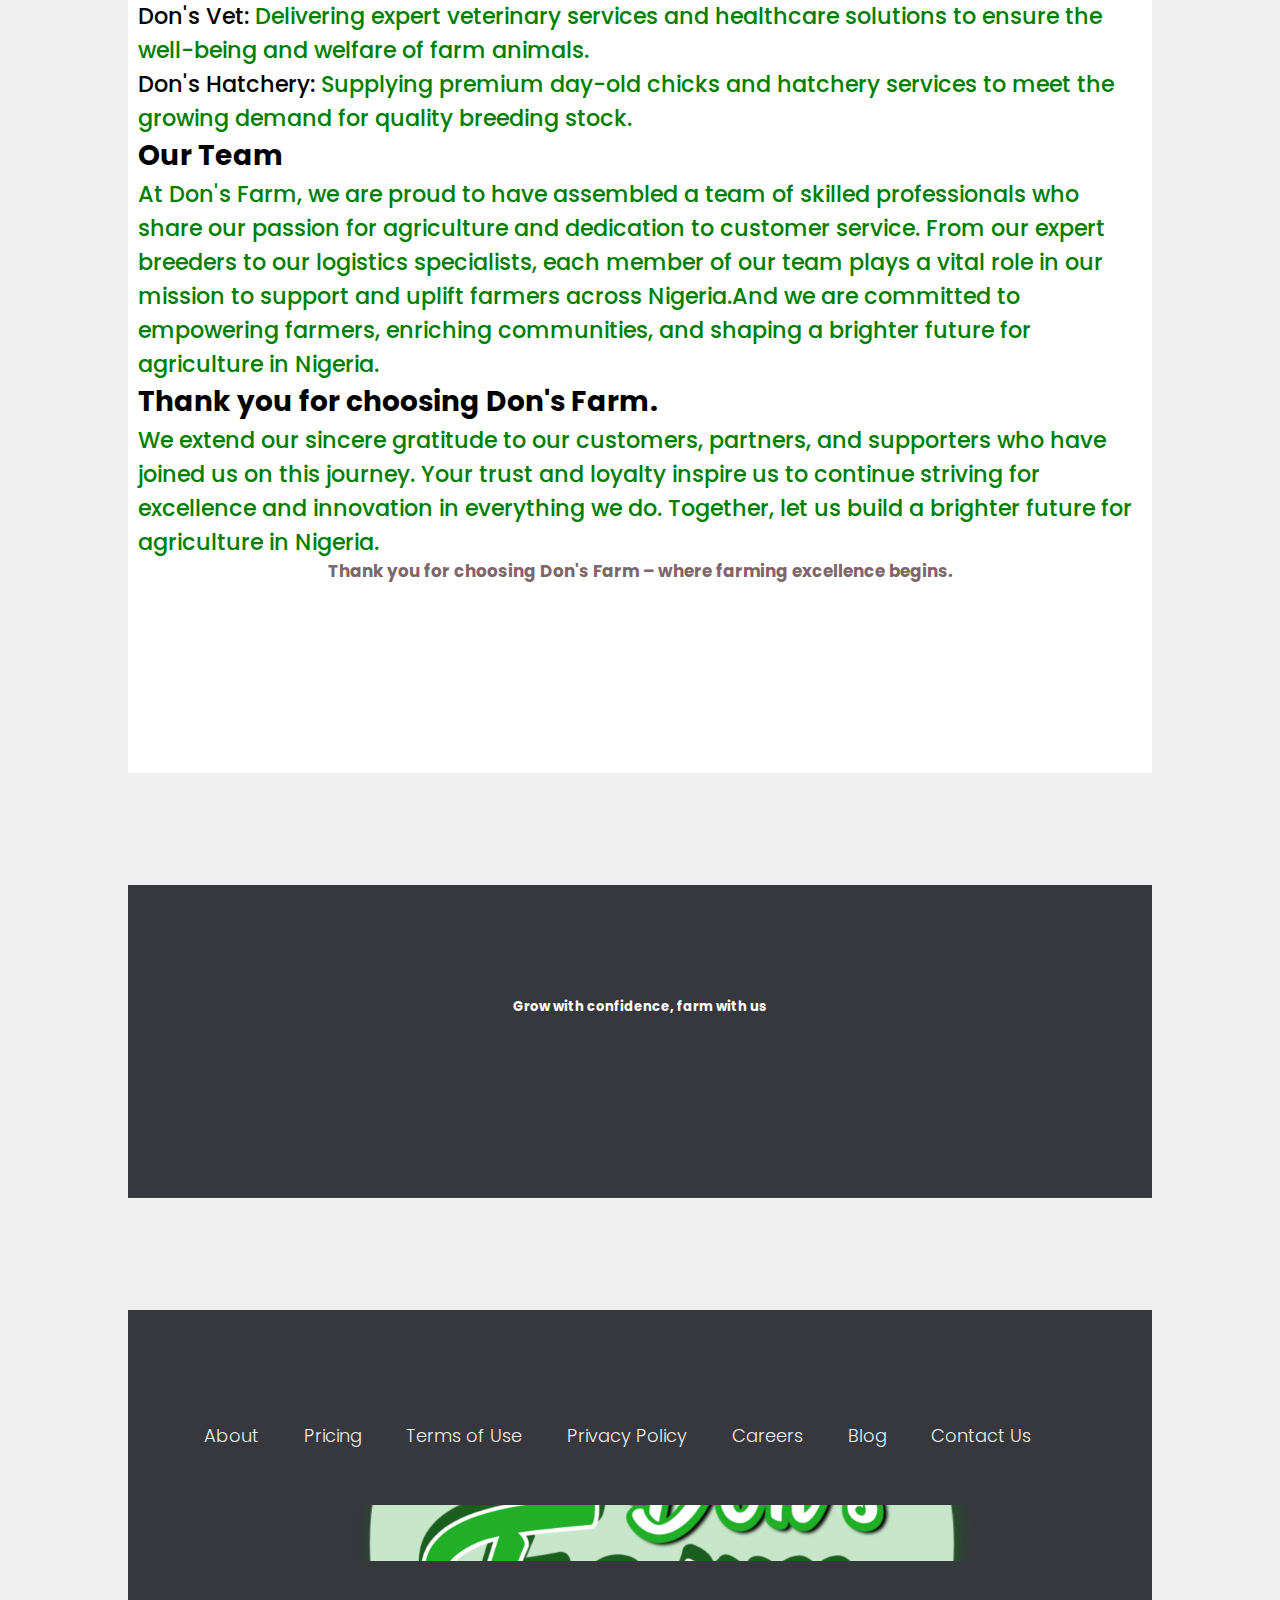
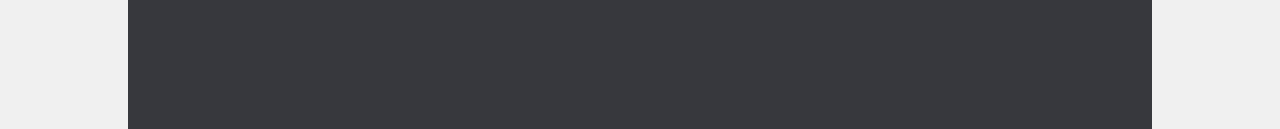
==== commit efadb327: "'fix-header-responsiveness'" ====
--- a/index.html
+++ b/index.html
@@ -10,381 +10,404 @@
   <link rel="shortcut icon" type="image/png" href="img/logo.png" />
 
   <link href="https://fonts.googleapis.com/css?family=Poppins:300,400,500,600&display=swap" rel="stylesheet" />
-  <link rel="stylesheet" href="style.css" />
+  <link rel="stylesheet" href="css/style.css" />
+  <link rel="stylesheet" href="css/r-style.css">
   <title>Don's farm | Transforming farms with premium livestock</title>
 
-  <script defer src="script.js"></script>
+  <script defer src="js/script.js"></script>
 </head>
 
-<body class="background">
-  <header class="header">
-    <nav class="nav">
-      <img src="img/logo.png" alt="Bankist logo" class="nav__logo" id="logo" designer="Jonas"
-        data-version-number="3.0" />
-      <ul class="nav__links">
-        <li class="nav__item">
-          <a class="nav__link" href="#section--1">Home</a>
-        </li>
-        <li class="nav__item">
-          <a class="nav__link" href="#section--2">Services</a>
-        </li>
-        <li class="nav__item">
-          <a class="nav__link" href="#sectgti ion--3">About Us</a>
-        </li>
-        <li class="nav__item">
-          <a class="nav__link nav__link--btn btn--show-modal" href="#">Sign up</a>
+<body>
+
+  <nav class="nav">
+    <div>
+      <img src="img/logo.png" alt="donfarm-logo" class="nav__logo" id="logo" designer="Ace" data-version-number="3.0" />
+    </div>
+    <ul class="nav__links">
+      <li class="nav__item">
+        <a class="nav__link" href="#section--1">Home</a>
+      </li>
+      <li class="nav__item">
+        <a class="nav__link" href="#section--2">Services</a>
+      </li>
+      <li class="nav__item">
+        <a class="nav__link" href="#section--3">About Us</a>
+      </li>
+      <li class="nav__item">
+        <a class="nav__link nav__link--btn btn--show-modal" href="#">Sign up</a>
+      </li>
+    </ul>
+  </nav>
+
+  <!-- container -->
+  <div class="container">
+    <!-- header section -->
+    <header class="header">
+      <div class="row">
+        <div class="col">
+          <h1>
+            Transforming
+            <!-- Green highlight effect -->
+            <span class="highlight">farms</span>
+            with<br />
+            <span class="highlight">premium livestock</span>
+          </h1>
+          <p>
+            Your partner for thriving farms, guaranteed and experience farming
+            redefined with us.
+          </p>
+          <button class="btn--text btn--scroll-to">Explore &DownArrow;</button>
+        </div>
+        <div class="col">
+          <img src="img/chick-hero.jpg" class="header__img" alt="farm items" />
+        </div>
+      </div>
+    </header>
+
+    <section class="section" id="section--1">
+      <div class="section__title">
+        <h2 class="section__description">Features</h2>
+        <h3 class="section__header">
+          Meet the Farm Fam: Your Agri-Revolutionaries!
+        </h3>
+      </div>
+
+      <div class="features">
+        <img src="img/wide-lazy.jpg" data-src="img/wide.jpg" alt="Computer" class="features__img lazy-img" />
+        <div class="features__feature">
+          <div class="features__icon">
+            <svg>
+              <use xlink:href="img/icons.svg#icon-twitter"></use>
+            </svg>
+          </div>
+          <h5 class="features__header">Wide Variety of Livestock</h5>
+          <p>
+            Offer a diverse range of day-old chicks, including broilers,
+            cockerels, noilers, pullets, turkey( Local and Foreign) and other
+            popular breeds to cater to the needs of different farmers.
+          </p>
+        </div>
+
+        <div class="features__feature">
+          <div class="features__icon">
+            <svg>
+              <use xlink:href="img/icons.svg#icon-feather"></use>
+            </svg>
+          </div>
+          <h5 class="features__header">High Quality Breeds</h5>
+          <p>
+            Ensure that all livestock offered are of premium quality healthy and
+            well bred to provide customers with the best start for their farms.
+          </p>
+        </div>
+        <img src="img/high-lazy.jpg" data-src="img/high.jpg" alt="high" class="features__img lazy-img" />
+
+        <img src="img/delivery-lazy.jpg" data-src="img/delivery.jpg" alt="delivery" class="features__img lazy-img" />
+        <div class="features__feature">
+          <div class="features__icon">
+            <svg>
+              <use xlink:href="img/icons.svg#icon-map-pin"></use>
+            </svg>
+          </div>
+          <h5 class="features__header">Nationwide Delivery</h5>
+          <p>
+            Provide a reliable and efficient nationawide delivery service to
+            reach customers in various locations across Nigeria, ensuring
+            convenience and accessibility.
+          </p>
+        </div>
+      </div>
+
+      <div class="features">
+        <div class="features__feature">
+          <div class="features__icon">
+            <svg>
+              <use xlink:href="img/icons.svg#icon-award"></use>
+            </svg>
+          </div>
+          <h5 class="features__header">Customer Support</h5>
+          <p>
+            Offer exceptional customer services to address inquiries, provide
+            assistance with orders, and offer guidance on livestock care and
+            management.
+          </p>
+        </div>
+        <img src="img/support-lazy.jpg" data-src="img/support.jpg" alt="support" class="features__img lazy-img" />
+
+        <img src="img/online-lazy.jpg" data-src="img/online.jpg" alt="online" class="features__img lazy-img" />
+        <div class="features__feature">
+          <div class="features__icon">
+            <svg>
+              <use xlink:href="img/icons.svg#icon-chrome"></use>
+            </svg>
+          </div>
+          <h5 class="features__header">Online Ordering Platform</h5>
+          <p>
+            Develop an easy to use online platform where customers can browse
+            available livestock, place order on our social media be it on our
+            Facebook, Twitter, Gmail, WhatsApp, Telegram and others.
+          </p>
+        </div>
+
+        <div class="features__feature">
+          <div class="features__icon">
+            <svg>
+              <use xlink:href="img/icons.svg#icon-book"></use>
+            </svg>
+          </div>
+          <h5 class="features__header">Educational Resources</h5>
+          <p>
+            Provide educational resources such as articles, guides, and videos,
+            on livestock farmimng practices, management techniques, and tips for
+            optimizing farm productivity.
+          </p>
+        </div>
+
+        <img src="img/education-lazy.jpg" data-src="img/education.jpg" alt="education" class="features__img lazy-img" />
+        <img src="img/health-lazy.jpg" data-src="img/health.jpg" alt="health" class="features__img lazy-img" />
+        <div class="features__feature">
+          <div class="features__icon">
+            <svg>
+              <use xlink:href="img/icons.svg#icon-droplet"></use>
+            </svg>
+          </div>
+          <h5 class="features__header">Health Guarantee</h5>
+          <p>
+            Offer a health guarantee for all livestock sold, assuring customers
+            of the health and well being of chicks upon delivery.
+          </p>
+        </div>
+      </div>
+    </section>
+
+
+    <section class="section" id="section--2">
+      <div class="section__title">
+        <h2 class="section__description">Services</h2>
+        <h3 class="section__header">
+          Meet Our Farming Mavericks: Driving Agricultural Innovation!
+        </h3>
+      </div>
+
+      <div class="operations">
+        <div class="operations__tab-container">
+          <button class="btn operations__tab operations__tab--1 operations__tab--active" data-tab="1">
+            <span>01</span>Order!
+          </button>
+          <button class="btn operations__tab operations__tab--2" data-tab="2">
+            <span>02</span>Delivery!
+          </button>
+          <button class="btn operations__tab operations__tab--3" data-tab="3">
+            <span>03</span>Quality!
+          </button>
+          <button class="btn operations__tab operations__tab--4" data-tab="4">
+            <span>04</span>Acquistion!
+          </button>
+          <button class="btn operations__tab operations__tab--5" data-tab="5">
+            <span>05</span>Farm Support!
+          </button>
+        </div>
+
+
+        <div class="operations__content operations__content--1 operations__content--active">
+          <div class="operations__icon operations__icon--1">
+            <svg>
+              <use xlink:href="img/icons.svg#icon-cast"></use>
+            </svg>
+          </div>
+          <h5 class="operations__header">
+            Ready to level up your farm game? Order now!.
+          </h5>
+          <p>
+            Receiving, reviewing, and fulfilling customer orders
+            accurately and efficiently, including packaging for delivery.
+          </p>
+        </div>
+
+        <div class="operations__content operations__content--2">
+          <div class="operations__icon operations__icon--2">
+            <svg>
+              <use xlink:href="img/icons.svg#icon-check"></use>
+            </svg>
+          </div>
+          <h5 class="operations__header">
+            Nationwide delivery for your convenience....No dulling!
+          </h5>
+          <p>
+            Coordinating logistics for nationwide delivery of livestock orders, including transportation and scheduling.
+          </p>
+        </div>
+
+        <div class="operations__content operations__content--3">
+          <div class="operations__icon operations__icon--3">
+            <svg>
+              <use xlink:href="img/icons.svg#icon-info"></use>
+            </svg>
+          </div>
+          <h5 class="operations__header">
+            Ready to optimize your farm's productivity? Choose from our selection of top quality now!
+          </h5>
+          <p>
+            Implementing quality control measures to ensure that all livestock meet company standards for health,
+            genetics,
+            and welfare.
+          </p>
+        </div>
+
+        <div class="operations__content operations__content--4">
+          <div class="operations__icon operations__icon--4">
+            <svg>
+              <use xlink:href="img/icons.svg#icon-chrome"></use>
+            </svg>
+          </div>
+          <h5 class="operations__header">
+            Don't wait, secure your stock today!
+          </h5>
+          <p>
+            Procuring day-old chicks from reputable breeders or hatcheries to ensure high-quality stock for resale.
+          </p>
+        </div>
+
+        <div class="operations__content operations__content--5">
+          <div class="operations__icon operations__icon--5">
+            <svg>
+              <use xlink:href="img/icons.svg#icon-database"></use>
+            </svg>
+          </div>
+          <h5 class="operations__header">
+            Elevate your farm's potential today! read through our articles.
+          </h5>
+          <p>
+            Offering guidance and resources to customers on livestock management practices, nutrition, health care, and
+            best
+            farming practices.
+          </p>
+        </div>
+      </div>
+    </section>
+
+    <section class="section" id="section--3">
+      <div class="section__title section__title--testimonials">
+        <h2 class="section__description">Want to know about us?</h2>
+        <h3 class="section__header">
+          Who We Are: Farming Fanatics on a Mission.
+        </h3>
+      </div>
+
+      <div class="about">
+        <h3 class="about__head">Mission statement</h3>
+        <p class="about__para">At Don's Farm, our mission is to revolutionize the agricultural landscape in Nigeria by
+          addressing the challenges faced by farmers and empowering them with innovative solutions. Founded in 2023 by
+          Sulaimon Quadri Dolapo, our journey began with a vision to transform traditional farming practices into
+          modern,
+          efficient, and sustainable operations.
+        </p>
+        <p class="about__para">We aim to provide comprehensive support to farmers, offering a range of services and
+          products
+          tailored to their needs. By leveraging technology, expertise, and a deep understanding of the agricultural
+          sector,
+          we strive to enhance productivity, profitability, and sustainability in farming communities across Nigeria</p>
+
+        <h3 class="about__head">Our committment to excellence</h3>
+        <p class="about__para">Since our inception in 2023, Don's Farm has been committed to excellence in every aspect
+          of
+          our operations. From the quality of our livestock to the efficiency of our delivery service, we hold ourselves
+          to
+          the highest standards to ensure the satisfaction and success of our customers.</p>
+
+        <h3 class="about__head">Vision for future</h3>
+        <p class="about__para">As we look ahead, we envision Don's Farm as not just a provider of livestock but as a
+          comprehensive resource for farmers nationwide. We are dedicated to expanding our offerings to include
+          additional
+          entities such as Don's Poultry, Don's Feeds, Don's Vet, and Don's Hatchery, further cementing our position as
+          a
+          leader in the agricultural sector.</p>
+        <ul>
+          <li class="about__para"><span class="span_about">Don's Poultry:</span> Offering a wide selection of
+            high-quality
+            poultry breeds, feed, and accessories to support poultry farming ventures.</li>
+          <li class="about__para"><span class="span_about">Don's Feeds:</span> Providing nutritious and affordable
+            animal
+            feed formulations to optimize livestock health and performance.</li>
+          <li class="about__para"><span class="span_about">Don's Vet:</span> Delivering expert veterinary services and
+            healthcare solutions to ensure the well-being and welfare of farm animals.</li>
+          <li class="about__para"><span class="span_about">Don's Hatchery:</span> Supplying premium day-old chicks and
+            hatchery services to meet the growing demand for quality breeding stock.</li>
+        </ul>
+
+        <h3 class="about__head">Our Team</h3>
+        <p class="about__para">At Don's Farm, we are proud to have assembled a team of skilled professionals who share
+          our
+          passion for agriculture and dedication to customer service. From our expert breeders to our logistics
+          specialists,
+          each member of our team plays a vital role in our mission to support and uplift farmers across Nigeria.And we
+          are
+          committed to empowering farmers, enriching communities, and shaping a brighter future for agriculture in
+          Nigeria.
+        </p>
+
+        <h3 class="about__head">Thank you for choosing Don's Farm.</h3>
+        <p class="about__para">We extend our sincere gratitude to our customers, partners, and supporters who have
+          joined us
+          on this journey. Your trust and loyalty inspire us to continue striving for excellence and innovation in
+          everything we do. Together, let us build a brighter future for agriculture in Nigeria.</p>
+        <p class="about__title">Thank you for choosing Don's Farm – where farming excellence begins.</p>
+      </div>
+    </section>
+    <section class="section section--sign-up">
+      <div class="section__title">
+        <h3 class="section__header">
+          Grow with confidence, farm with us
+        </h3>
+      </div>
+
+    </section>
+
+    <footer class="footer">
+      <ul class="footer__nav">
+        <li class="footer__item">
+          <a class="footer__link" href="#">About</a>
+        </li>
+        <li class="footer__item">
+          <a class="footer__link" href="#">Pricing</a>
+        </li>
+        <li class="footer__item">
+          <a class="footer__link" href="#">Terms of Use</a>
+        </li>
+        <li class="footer__item">
+          <a class="footer__link" href="#">Privacy Policy</a>
+        </li>
+        <li class="footer__item">
+          <a class="footer__link" href="#">Careers</a>
+        </li>
+        <li class="footer__item">
+          <a class="footer__link" href="#">Blog</a>
+        </li>
+        <li class="footer__item">
+          <a class="footer__link" href="#">Contact Us</a>
         </li>
       </ul>
-    </nav>
-
-    <div class="header__title">
-      <!-- <h1 onclick="alert('HTML alert')"> -->
-      <h1>
-        Transforming
-        <!-- Green highlight effect -->
-        <span class="highlight">farms</span>
-        with<br />
-        <span class="highlight">premium livestock</span>
-      </h1>
-      <h4>
-        Your partner for thriving farms, guaranteed and experience farming
-        redefined with us.
-      </h4>
-      <button class="btn--text btn--scroll-to">Explore &DownArrow;</button>
-      <img src="img/chick-hero.jpg" class="header__img" alt="farm items" />
+      <img src="img/logo.png" alt="Logo" class="footer__logo" />
+    </footer>
+
+    <div class="modal hidden">
+      <button class="btn--close-modal">&times;</button>
+      <h2 class="modal__header">
+        Open your bank account <br />
+        in just <span class="highlight">5 minutes</span>
+      </h2>
+      <form class="modal__form">
+        <label>First Name</label>
+        <input type="text" />
+        <label>Last Name</label>
+        <input type="text" />
+        <label>Email Address</label>
+        <input type="email" />
+        <button class="btn">Next step &rarr;</button>
+      </form>
     </div>
-  </header>
-
-  <section class="section" id="section--1">
-    <div class="section__title">
-      <h2 class="section__description">Features</h2>
-      <h3 class="section__header">
-        Meet the Farm Fam: Your Agri-Revolutionaries!
-      </h3>
-    </div>
-
-    <div class="features">
-      <img src="img/wide-lazy.jpg" data-src="img/wide.jpg" alt="Computer" class="features__img lazy-img" />
-      <div class="features__feature">
-        <div class="features__icon">
-          <svg>
-            <use xlink:href="img/icons.svg#icon-twitter"></use>
-          </svg>
-        </div>
-        <h5 class="features__header">Wide Variety of Livestock</h5>
-        <p>
-          Offer a diverse range of day-old chicks, including broilers,
-          cockerels, noilers, pullets, turkey( Local and Foreign) and other
-          popular breeds to cater to the needs of different farmers.
-        </p>
-      </div>
-
-      <div class="features__feature">
-        <div class="features__icon">
-          <svg>
-            <use xlink:href="img/icons.svg#icon-feather"></use>
-          </svg>
-        </div>
-        <h5 class="features__header">High Quality Breeds</h5>
-        <p>
-          Ensure that all livestock offered are of premium quality healthy and
-          well bred to provide customers with the best start for their farms.
-        </p>
-      </div>
-      <img src="img/high-lazy.jpg" data-src="img/high.jpg" alt="high" class="features__img lazy-img" />
-
-      <img src="img/delivery-lazy.jpg" data-src="img/delivery.jpg" alt="delivery" class="features__img lazy-img" />
-      <div class="features__feature">
-        <div class="features__icon">
-          <svg>
-            <use xlink:href="img/icons.svg#icon-map-pin"></use>
-          </svg>
-        </div>
-        <h5 class="features__header">Nationwide Delivery</h5>
-        <p>
-          Provide a reliable and efficient nationawide delivery service to
-          reach customers in various locations across Nigeria, ensuring
-          convenience and accessibility.
-        </p>
-      </div>
-    </div>
-
-    <div class="features">
-      <div class="features__feature">
-        <div class="features__icon">
-          <svg>
-            <use xlink:href="img/icons.svg#icon-award"></use>
-          </svg>
-        </div>
-        <h5 class="features__header">Customer Support</h5>
-        <p>
-          Offer exceptional customer services to address inquiries, provide
-          assistance with orders, and offer guidance on livestock care and
-          management.
-        </p>
-      </div>
-      <img src="img/support-lazy.jpg" data-src="img/support.jpg" alt="support" class="features__img lazy-img" />
-
-      <img src="img/online-lazy.jpg" data-src="img/online.jpg" alt="online" class="features__img lazy-img" />
-      <div class="features__feature">
-        <div class="features__icon">
-          <svg>
-            <use xlink:href="img/icons.svg#icon-chrome"></use>
-          </svg>
-        </div>
-        <h5 class="features__header">Online Ordering Platform</h5>
-        <p>
-          Develop an easy to use online platform where customers can browse
-          available livestock, place order on our social media be it on our
-          Facebook, Twitter, Gmail, WhatsApp, Telegram and others.
-        </p>
-      </div>
-
-      <div class="features__feature">
-        <div class="features__icon">
-          <svg>
-            <use xlink:href="img/icons.svg#icon-book"></use>
-          </svg>
-        </div>
-        <h5 class="features__header">Educational Resources</h5>
-        <p>
-          Provide educational resources such as articles, guides, and videos,
-          on livestock farmimng practices, management techniques, and tips for
-          optimizing farm productivity.
-        </p>
-      </div>
-
-      <img src="img/education-lazy.jpg" data-src="img/education.jpg" alt="education" class="features__img lazy-img" />
-      <img src="img/health-lazy.jpg" data-src="img/health.jpg" alt="health" class="features__img lazy-img" />
-      <div class="features__feature">
-        <div class="features__icon">
-          <svg>
-            <use xlink:href="img/icons.svg#icon-droplet"></use>
-          </svg>
-        </div>
-        <h5 class="features__header">Health Guarantee</h5>
-        <p>
-          Offer a health guarantee for all livestock sold, assuring customers
-          of the health and well being of chicks upon delivery.
-        </p>
-      </div>
-    </div>
-  </section>
+    <div class="overlay hidden"></div>
+  </div>
 </body>
 
-</html>
-
-<section class="section" id="section--2">
-  <div class="section__title">
-    <h2 class="section__description">Services</h2>
-    <h3 class="section__header">
-      Meet Our Farming Mavericks: Driving Agricultural Innovation!
-    </h3>
-  </div>
-
-  <div class="operations">
-    <div class="operations__tab-container">
-      <button class="btn operations__tab operations__tab--1 operations__tab--active" data-tab="1">
-        <span>01</span>Order!
-      </button>
-      <button class="btn operations__tab operations__tab--2" data-tab="2">
-        <span>02</span>Delivery!
-      </button>
-      <button class="btn operations__tab operations__tab--3" data-tab="3">
-        <span>03</span>Quality!
-      </button>
-      <button class="btn operations__tab operations__tab--4" data-tab="4">
-        <span>04</span>Acquistion!
-      </button>
-      <button class="btn operations__tab operations__tab--5" data-tab="5">
-        <span>05</span>Farm Support!
-      </button>
-    </div>
-
-
-    <div class="operations__content operations__content--1 operations__content--active">
-      <div class="operations__icon operations__icon--1">
-        <svg>
-          <use xlink:href="img/icons.svg#icon-cast"></use>
-        </svg>
-      </div>
-      <h5 class="operations__header">
-        Ready to level up your farm game? Order now!.
-      </h5>
-      <p>
-        Receiving, reviewing, and fulfilling customer orders
-        accurately and efficiently, including packaging for delivery.
-      </p>
-    </div>
-
-    <div class="operations__content operations__content--2">
-      <div class="operations__icon operations__icon--2">
-        <svg>
-          <use xlink:href="img/icons.svg#icon-check"></use>
-        </svg>
-      </div>
-      <h5 class="operations__header">
-        Nationwide delivery for your convenience....No dulling!
-      </h5>
-      <p>
-        Coordinating logistics for nationwide delivery of livestock orders, including transportation and scheduling.
-      </p>
-    </div>
-
-    <div class="operations__content operations__content--3">
-      <div class="operations__icon operations__icon--3">
-        <svg>
-          <use xlink:href="img/icons.svg#icon-info"></use>
-        </svg>
-      </div>
-      <h5 class="operations__header">
-        Ready to optimize your farm's productivity? Choose from our selection of top quality now!
-      </h5>
-      <p>
-        Implementing quality control measures to ensure that all livestock meet company standards for health, genetics,
-        and welfare.
-      </p>
-    </div>
-
-    <div class="operations__content operations__content--4">
-      <div class="operations__icon operations__icon--4">
-        <svg>
-          <use xlink:href="img/icons.svg#icon-chrome"></use>
-        </svg>
-      </div>
-      <h5 class="operations__header">
-        Don't wait, secure your stock today!
-      </h5>
-      <p>
-        Procuring day-old chicks from reputable breeders or hatcheries to ensure high-quality stock for resale.
-      </p>
-    </div>
-
-    <div class="operations__content operations__content--5">
-      <div class="operations__icon operations__icon--5">
-        <svg>
-          <use xlink:href="img/icons.svg#icon-database"></use>
-        </svg>
-      </div>
-      <h5 class="operations__header">
-        Elevate your farm's potential today! read through our articles.
-      </h5>
-      <p>
-        Offering guidance and resources to customers on livestock management practices, nutrition, health care, and best
-        farming practices.
-      </p>
-    </div>
-  </div>
-</section>
-
-<section class="section" id="section--3">
-  <div class="section__title section__title--testimonials">
-    <h2 class="section__description">Want to know about us?</h2>
-    <h3 class="section__header">
-      Who We Are: Farming Fanatics on a Mission.
-    </h3>
-  </div>
-
-  <div class="about">
-    <h3 class="about__head">Mission statement</h3>
-    <p class="about__para">At Don's Farm, our mission is to revolutionize the agricultural landscape in Nigeria by
-      addressing the challenges faced by farmers and empowering them with innovative solutions. Founded in 2023 by
-      Sulaimon Quadri Dolapo, our journey began with a vision to transform traditional farming practices into modern,
-      efficient, and sustainable operations.
-    </p>
-    <p class="about__para">We aim to provide comprehensive support to farmers, offering a range of services and products
-      tailored to their needs. By leveraging technology, expertise, and a deep understanding of the agricultural sector,
-      we strive to enhance productivity, profitability, and sustainability in farming communities across Nigeria</p>
-
-    <h3 class="about__head">Our committment to excellence</h3>
-    <p class="about__para">Since our inception in 2023, Don's Farm has been committed to excellence in every aspect of
-      our operations. From the quality of our livestock to the efficiency of our delivery service, we hold ourselves to
-      the highest standards to ensure the satisfaction and success of our customers.</p>
-
-    <h3 class="about__head">Vision for future</h3>
-    <p class="about__para">As we look ahead, we envision Don's Farm as not just a provider of livestock but as a
-      comprehensive resource for farmers nationwide. We are dedicated to expanding our offerings to include additional
-      entities such as Don's Poultry, Don's Feeds, Don's Vet, and Don's Hatchery, further cementing our position as a
-      leader in the agricultural sector.</p>
-    <ul>
-      <li class="about__para"><span class="span_about">Don's Poultry:</span> Offering a wide selection of high-quality
-        poultry breeds, feed, and accessories to support poultry farming ventures.</li>
-      <li class="about__para"><span class="span_about">Don's Feeds:</span> Providing nutritious and affordable animal
-        feed formulations to optimize livestock health and performance.</li>
-      <li class="about__para"><span class="span_about">Don's Vet:</span> Delivering expert veterinary services and
-        healthcare solutions to ensure the well-being and welfare of farm animals.</li>
-      <li class="about__para"><span class="span_about">Don's Hatchery:</span> Supplying premium day-old chicks and
-        hatchery services to meet the growing demand for quality breeding stock.</li>
-    </ul>
-
-    <h3 class="about__head">Our Team</h3>
-    <p class="about__para">At Don's Farm, we are proud to have assembled a team of skilled professionals who share our
-      passion for agriculture and dedication to customer service. From our expert breeders to our logistics specialists,
-      each member of our team plays a vital role in our mission to support and uplift farmers across Nigeria.And we are
-      committed to empowering farmers, enriching communities, and shaping a brighter future for agriculture in Nigeria.
-    </p>
-
-    <h3 class="about__head">Thank you for choosing Don's Farm.</h3>
-    <p class="about__para">We extend our sincere gratitude to our customers, partners, and supporters who have joined us
-      on this journey. Your trust and loyalty inspire us to continue striving for excellence and innovation in
-      everything we do. Together, let us build a brighter future for agriculture in Nigeria.</p>
-    <p class="about__title">Thank you for choosing Don's Farm – where farming excellence begins.</p>
-  </div>
-</section>
-<section class="section section--sign-up">
-  <div class="section__title">
-    <h3 class="section__header">
-      Grow with confidence, farm with us
-    </h3>
-  </div>
-
-</section>
-
-<footer class="footer">
-  <ul class="footer__nav">
-    <li class="footer__item">
-      <a class="footer__link" href="#">About</a>
-    </li>
-    <li class="footer__item">
-      <a class="footer__link" href="#">Pricing</a>
-    </li>
-    <li class="footer__item">
-      <a class="footer__link" href="#">Terms of Use</a>
-    </li>
-    <li class="footer__item">
-      <a class="footer__link" href="#">Privacy Policy</a>
-    </li>
-    <li class="footer__item">
-      <a class="footer__link" href="#">Careers</a>
-    </li>
-    <li class="footer__item">
-      <a class="footer__link" href="#">Blog</a>
-    </li>
-    <li class="footer__item">
-      <a class="footer__link" href="#">Contact Us</a>
-    </li>
-  </ul>
-  <img src="img/logo.png" alt="Logo" class="footer__logo" />
-</footer>
-
-<div class="modal hidden">
-  <button class="btn--close-modal">&times;</button>
-  <h2 class="modal__header">
-    Open your bank account <br />
-    in just <span class="highlight">5 minutes</span>
-  </h2>
-  <form class="modal__form">
-    <label>First Name</label>
-    <input type="text" />
-    <label>Last Name</label>
-    <input type="text" />
-    <label>Email Address</label>
-    <input type="email" />
-    <button class="btn">Next step &rarr;</button>
-  </form>
-</div>
-<div class="overlay hidden"></div>
-
-</body>
-
 </html>--- a/css/style.css
+++ b/css/style.css
@@ -0,0 +1,688 @@
+/* The page is NOT responsive. You can implement responsiveness yourself if you wanna have some fun 😃 */
+
+:root {
+  --white: #fff;
+  --color-primary: #5ec576;
+  --color-secondary: #ffcb03;
+  --color-tertiary: #030303;
+  --color-primary-darker: #4bbb7d;
+  --color-secondary-darker: #ffbb00;
+  --color-tertiary-darker: #fd424b;
+  --color-primary-opacity: #5ec5763a;
+  --color-secondary-opacity: #ffcd0331;
+  --color-tertiary-opacity: #ff58602d;
+  --gradient-primary: linear-gradient(to top left, #39b385, #9be15d);
+  --gradient-secondary: linear-gradient(to top left, #ffb003, #ffcb03);
+  --container-lg: 80%;
+  --container-md: 85%;
+  --container-sm: 90%;
+}
+
+* {
+  margin: 0;
+  padding: 0;
+  box-sizing: border-box;
+  list-style: none;
+  text-decoration: none;
+}
+
+html {
+  font-size: 70%;
+  box-sizing: border-box;
+}
+
+body {
+  font-family: 'Poppins', sans-serif;
+  font-weight: 300;
+  background-color: #f0f0f0;
+  color: #444;
+}
+
+/* GENERAL ELEMENTS */
+.container {
+  width: var(--container-lg);
+  margin: auto;
+  /* overflow: hidden; */
+}
+
+.row {
+  width: 100%;
+  display: flex;
+  align-items: center;
+  justify-content: cer;
+}
+
+.col {
+  width: 50%;
+  margin: auto;
+}
+
+.section {
+  margin: 10rem 0;
+  border-top: 1px solid;
+}
+/*
+.section--hidden {
+  opacity: 0;
+  transform: translateY(8rem);
+}
+
+.section__title {
+  max-width: 80rem;
+  margin: 0 auto 8rem auto;
+}
+
+.section__description {
+  font-size: 1.8rem;
+  font-weight: 600;
+  text-transform: uppercase;
+  color: var(--color-primary);
+  margin-bottom: 1rem;
+}
+
+.section__header {
+  font-size: 4rem;
+  line-height: 1.3;
+  font-weight: 500;
+  color: #817d71;
+} */
+
+.btn {
+  display: inline-block;
+  background-color: var(--color-primary);
+  font-size: 1.6rem;
+  font-family: inherit;
+  font-weight: 500;
+  border: none;
+  padding: 1.25rem 4.5rem;
+  border-radius: 10rem;
+  cursor: pointer;
+  transition: all 0.3s;
+}
+
+.btn:hover {
+  background-color: var(--color-primary-darker);
+}
+
+.btn--text {
+  display: inline-block;
+  background: none;
+  font-size: 1.7rem;
+  font-family: inherit;
+  font-weight: 500;
+  color: var(--color-primary-darker);
+  border: none;
+  border-bottom: 1px solid currentColor;
+  padding-bottom: 2px;
+  cursor: pointer;
+  transition: all 0.3s;
+}
+
+img {
+  width: 100%;
+  object-fit: cover;
+  transition: filter 0.5s;
+}
+
+p {
+  color: Green;
+  font-weight: 700;
+}
+
+/* This is BAD for accessibility! Don't do in the real world! */
+button:focus {
+  outline: none;
+}
+
+.lazy-img {
+  filter: blur(20px);
+}
+
+/* NAVIGATION */
+.nav {
+  display: flex;
+  justify-content: space-between;
+  align-items: center;
+  width: 100%;
+  padding: 0 4rem;
+
+  color: #7e6768;
+}
+
+/* nav and stickly class at the same time */
+.nav.sticky {
+  position: fixed;
+  z-index: 100;
+  background-color: #90ee90;
+}
+
+.nav__logo {
+  height: 10rem;
+  transition: all 0.3s;
+  cursor: pointer;
+}
+
+.nav__links {
+  display: flex;
+  align-items: center;
+}
+
+.nav__link {
+  position: relative;
+  font-size: 1.7rem;
+  display: flex;
+  margin-left: 4rem;
+  color: #010101;
+}
+
+.nav__link::after {
+  content: '';
+  width: 0%;
+  height: 2px;
+  margin: auto;
+  display: block;
+  position: absolute;
+  background-color: var(--color-secondary-darker);
+  bottom: 0;
+  transition: .5s ease;
+}
+
+.nav__link:hover::after {
+  width: 100%;
+}
+
+/* HEADER */
+header h1 {
+  font-size: 4rem;
+  font-weight: 700;
+}
+
+header p {
+  margin: 10px 0;
+  font-size: 20px;
+}
+
+.highlight {
+  position: relative;
+}
+
+.highlight::after {
+  content: '';
+  display: block;
+  position: absolute;
+  bottom: 0;
+  left: 0;
+  height: 100%;
+  width: 100%;
+  z-index: -1;
+  opacity: 0.7;
+  transform: scale(1.07, 1.05) skewX(-15deg);
+  background-image: var(--gradient-secondary);
+}
+
+/* FEATURES */
+.features {
+  display: grid;
+  grid-template-columns: 1fr 1fr;
+  gap: 4rem;
+  margin: 0 12rem;
+}
+
+.features__img {
+  width: 100%;
+}
+
+.features__feature {
+  align-self: center;
+  justify-self: center;
+  width: 70%;
+  font-size: 1.5rem;
+}
+
+.features__icon {
+  display: flex;
+  align-items: center;
+  justify-content: center;
+  background-color: var(--color-primary-opacity);
+  height: 5.5rem;
+  width: 5.5rem;
+  border-radius: 50%;
+  margin-bottom: 2rem;
+}
+
+.features__icon svg {
+  height: 2.5rem;
+  width: 2.5rem;
+  fill: var(--color-primary);
+}
+
+.features__header {
+  font-size: 2rem;
+  margin-bottom: 1rem;
+  color: #7e6768;
+}
+
+/* OPERATIONS */
+.operations {
+  max-width: 100rem;
+  margin: 12rem auto 0 auto;
+
+  background-color: #fff;
+}
+
+.operations__tab-container {
+  display: flex;
+  justify-content: center;
+}
+
+.operations__tab {
+  margin-right: 2.5rem;
+  transform: translateY(-50%);
+}
+
+.operations__tab span {
+  margin-right: 1rem;
+  font-weight: 600;
+  display: inline-block;
+}
+
+.operations__tab--1 {
+  background-color: var(--color-secondary);
+}
+
+.operations__tab--1:hover {
+  background-color: orangered;
+}
+
+.operations__tab--2:hover {
+  background-color: orangered;
+}
+
+.operations__tab--3 {
+  background-color: var(--color-tertiary);
+}
+
+.operations__tab--3:hover {
+  background-color: orangered;
+}
+
+.operations__tab--4 {
+  background-color: burlywood;
+}
+
+.operations__tab--4:hover {
+  background-color: orangered;
+}
+
+.operations__tab--5 {
+  background-color: gray;
+}
+
+.operations__tab--5:hover {
+  background-color: orangered;
+}
+
+.operations__tab--active {
+  transform: translateY(-66%);
+}
+
+.operations__content {
+  display: none;
+
+  /* JUST PRESENTATIONAL */
+  font-size: 1.7rem;
+  padding: 2.5rem 7rem 6.5rem 7rem;
+}
+
+.operations__content--active {
+  display: grid;
+  grid-template-columns: 7rem 1fr;
+  column-gap: 3rem;
+  row-gap: 0.5rem;
+}
+
+.operations__header {
+  font-size: 2.25rem;
+  font-weight: 500;
+  align-self: center;
+}
+
+.operations__icon {
+  display: flex;
+  align-items: center;
+  justify-content: center;
+  height: 7rem;
+  width: 7rem;
+  border-radius: 50%;
+}
+
+.operations__icon svg {
+  height: 2.75rem;
+  width: 2.75rem;
+}
+
+.operations__content p {
+  grid-column: 2;
+}
+
+.operations__icon--1 {
+  background-color: var(--color-secondary-opacity);
+}
+
+.operations__icon--2 {
+  background-color: var(--color-primary-opacity);
+}
+
+.operations__icon--3 {
+  background-color: var(--color-tertiary-opacity);
+}
+
+.operations__icon--4 {
+  background-color: burlywood;
+}
+
+.operations__icon--5 {
+  background-color: greenyellow;
+}
+
+.operations__icon--1 svg {
+  fill: var(--color-secondary-darker);
+}
+
+.operations__icon--2 svg {
+  fill: var(--color-primary);
+}
+
+.operations__icon--3 svg {
+  fill: var(--color-tertiary);
+}
+
+.operations__icon--4 svg {
+  fill: blue;
+}
+
+.operations__icon--5 svg {
+  fill: blueviolet;
+}
+
+/* About Us */
+.about {
+  background-color: white;
+  max-width: 100rem;
+  height: 145rem;
+  margin: 10px auto;
+  padding: 10px;
+  position: relative;
+
+  /* IN THE END */
+  overflow: hidden;
+}
+
+.about__title {
+  line-height: 1.5;
+  font-weight: 700;
+  text-align: center;
+  justify-content: center;
+  font-size: 1.5rem;
+  color: #7e6768;
+}
+
+.about__head {
+  font-size: 2.5rem;
+  font-weight: 700;
+  color: #000;
+}
+
+.about__para {
+  color: Green;
+  /* #666; */
+  font-size: 2rem;
+  font-weight: 500;
+}
+
+.span_about {
+  color: #000;
+}
+
+.dots {
+  position: absolute;
+  bottom: 5%;
+  left: 50%;
+  transform: translateX(-50%);
+  display: flex;
+}
+
+.dots__dot {
+  border: none;
+  background-color: #b9b9b9;
+  opacity: 0.7;
+  height: 1rem;
+  width: 1rem;
+  border-radius: 50%;
+  margin-right: 1.75rem;
+  cursor: pointer;
+  transition: all 0.5s;
+
+  /* Only necessary when overlying images */
+  /* box-shadow: 0 0.6rem 1.5rem rgba(0, 0, 0, 0.7); */
+}
+
+.dots__dot:last-child {
+  margin: 0;
+}
+
+.dots__dot--active {
+  /* background-color: #fff; */
+  background-color: #888;
+  opacity: 1;
+}
+
+/* TESTIMONIALS */
+.testimonial {
+  width: 65%;
+  position: relative;
+}
+
+.testimonial::before {
+  content: '\201C';
+  position: absolute;
+  top: -5.7rem;
+  left: -6.8rem;
+  line-height: 1;
+  font-size: 20rem;
+  font-family: inherit;
+  color: var(--color-primary);
+  z-index: -1;
+}
+
+.testimonial__header {
+  font-size: 2.25rem;
+  font-weight: 500;
+  margin-bottom: 1.5rem;
+}
+
+.testimonial__text {
+  font-size: 1.7rem;
+  margin-bottom: 3.5rem;
+  color: #666;
+}
+
+.testimonial__author {
+  margin-left: 3rem;
+  font-style: normal;
+
+  display: grid;
+  grid-template-columns: 6.5rem 1fr;
+  column-gap: 2rem;
+}
+
+.testimonial__photo {
+  grid-row: 1 / span 2;
+  width: 6.5rem;
+  border-radius: 50%;
+}
+
+.testimonial__name {
+  font-size: 1.7rem;
+  font-weight: 500;
+  align-self: end;
+  margin: 0;
+}
+
+.testimonial__location {
+  font-size: 1.5rem;
+}
+
+.section__title--testimonials {
+  margin-bottom: 4rem;
+}
+
+/* SIGNUP */
+.section--sign-up {
+  background-color: #37383d;
+  border-top: none;
+  border-bottom: 1px solid #444;
+  text-align: center;
+  padding: 10rem 3rem;
+}
+
+.section--sign-up .section__header {
+  color: #fff;
+  text-align: center;
+}
+
+.section--sign-up .section__title {
+  margin-bottom: 6rem;
+}
+
+.section--sign-up .btn {
+  font-size: 1.9rem;
+  padding: 2rem 5rem;
+}
+
+/* FOOTER */
+.footer {
+  padding: 10rem 3rem;
+  background-color: #37383d;
+}
+
+.footer__nav {
+  list-style: none;
+  display: flex;
+  justify-content: center;
+  margin-bottom: 5rem;
+}
+
+.footer__item {
+  margin-right: 4rem;
+}
+
+.footer__link {
+  font-size: 1.6rem;
+  color: #eee;
+  text-decoration: none;
+}
+
+.footer__logo {
+  height: 5rem;
+  display: block;
+  margin: 0 auto;
+  margin-bottom: 5rem;
+}
+
+.footer__copyright {
+  font-size: 1.4rem;
+  color: #aaa;
+  text-align: center;
+}
+
+.footer__copyright .footer__link {
+  font-size: 1.4rem;
+}
+
+/* MODAL WINDOW */
+.modal {
+  position: fixed;
+  top: 50%;
+  left: 50%;
+  transform: translate(-50%, -50%);
+  max-width: 60rem;
+  background-color: #f3f3f3;
+  padding: 5rem 6rem;
+  box-shadow: 0 4rem 6rem rgba(0, 0, 0, 0.3);
+  z-index: 1000;
+  transition: all 0.5s;
+}
+
+.overlay {
+  position: fixed;
+  top: 0;
+  left: 0;
+  width: 100%;
+  height: 100%;
+  background-color: rgba(0, 0, 0, 0.5);
+  backdrop-filter: blur(4px);
+  z-index: 100;
+  transition: all 0.5s;
+}
+
+.modal__header {
+  font-size: 3.25rem;
+  margin-bottom: 4.5rem;
+  line-height: 1.5;
+}
+
+.modal__form {
+  margin: 0 3rem;
+  display: grid;
+  grid-template-columns: 1fr 2fr;
+  align-items: center;
+  gap: 2.5rem;
+}
+
+.modal__form label {
+  font-size: 1.7rem;
+  font-weight: 500;
+}
+
+.modal__form input {
+  font-size: 1.7rem;
+  padding: 1rem 1.5rem;
+  border: 1px solid #ddd;
+  border-radius: 0.5rem;
+}
+
+.modal__form button {
+  grid-column: 1 / span 2;
+  justify-self: center;
+  margin-top: 1rem;
+}
+
+.btn--close-modal {
+  font-family: inherit;
+  color: inherit;
+  position: absolute;
+  top: 0.5rem;
+  right: 2rem;
+  font-size: 4rem;
+  cursor: pointer;
+  border: none;
+  background: none;
+}
+
+.hidden {
+  visibility: hidden;
+  opacity: 0;
+}
+
+/* COOKIE MESSAGE */
+.cookie-message {
+  display: flex;
+  align-items: center;
+  justify-content: space-evenly;
+  width: 100%;
+  background-color: white;
+  color: #bbb;
+  font-size: 1.5rem;
+  font-weight: 400;
+}--- a/css/r-style.css
+++ b/css/r-style.css
@@ -0,0 +1,8 @@
+@media (max-width:990px) {
+    .row{
+        display: block;
+    }
+    .col {
+        width: 100%;
+    }
+}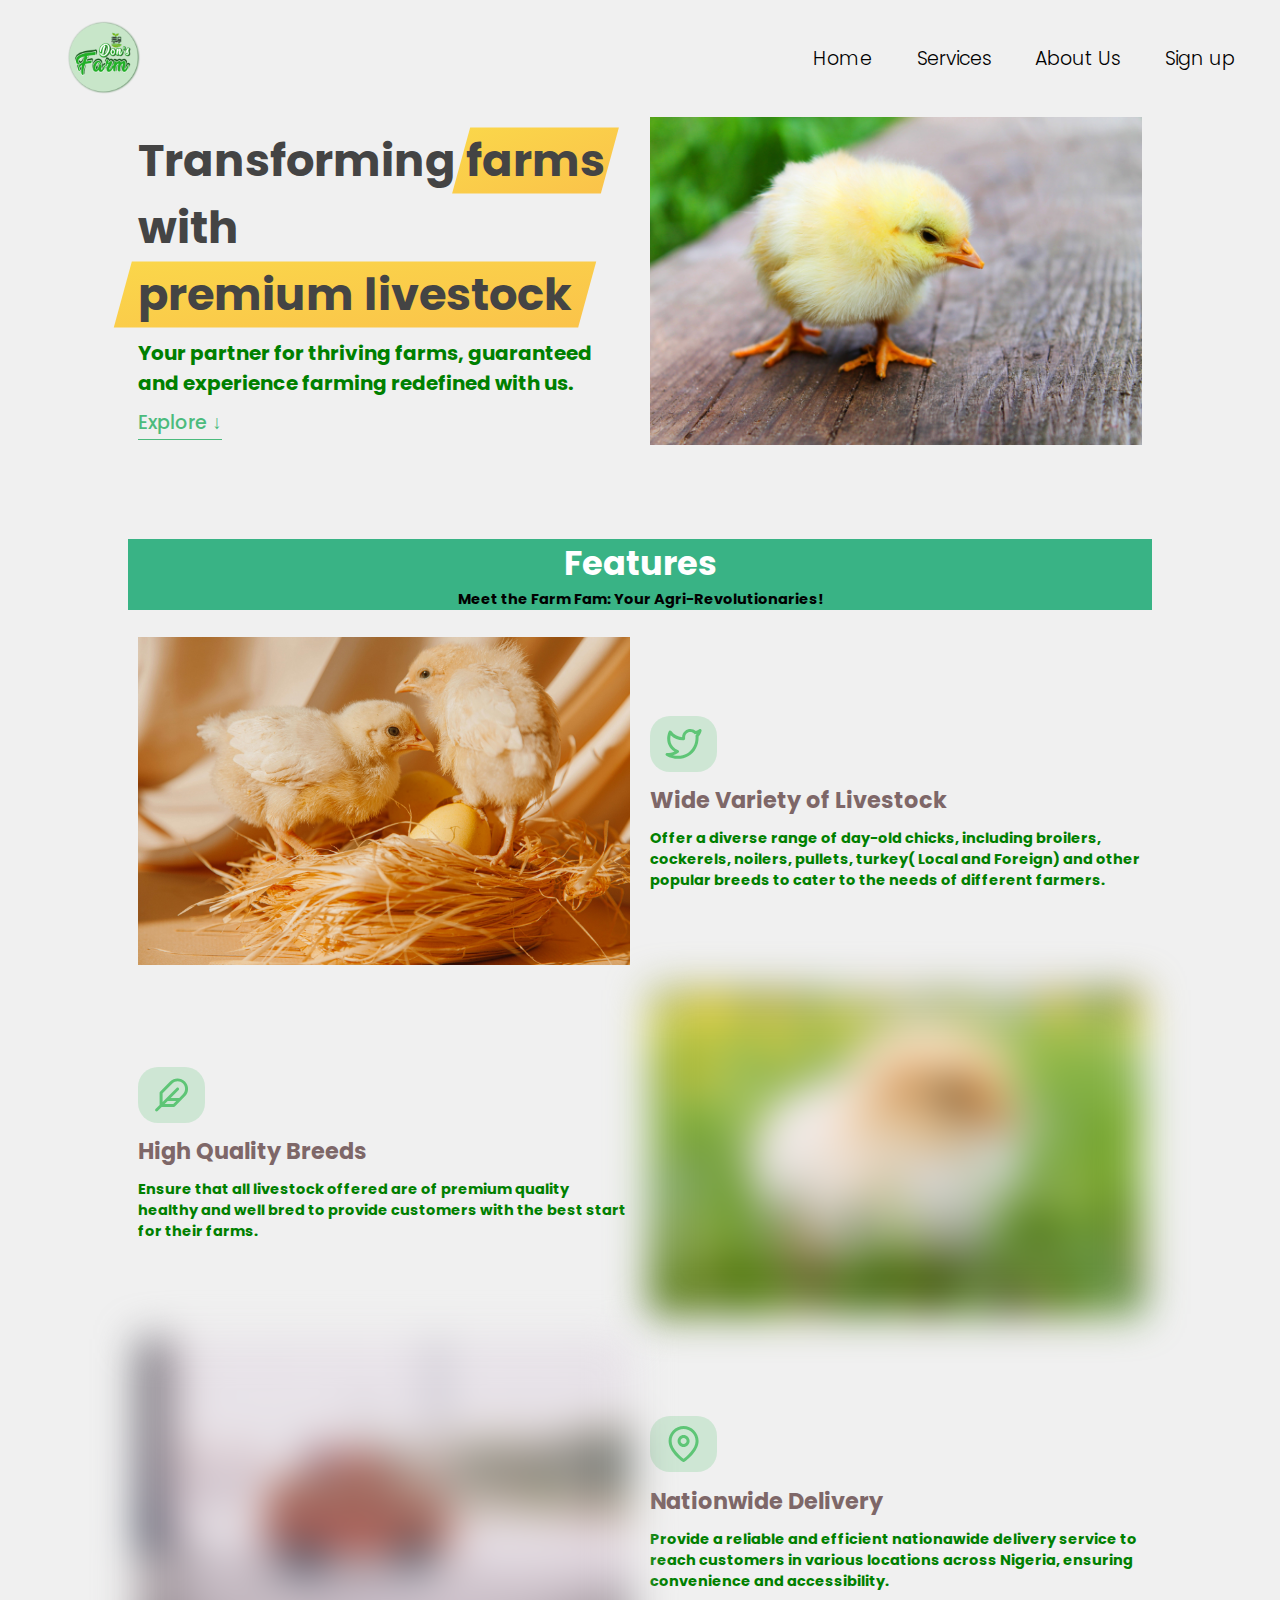
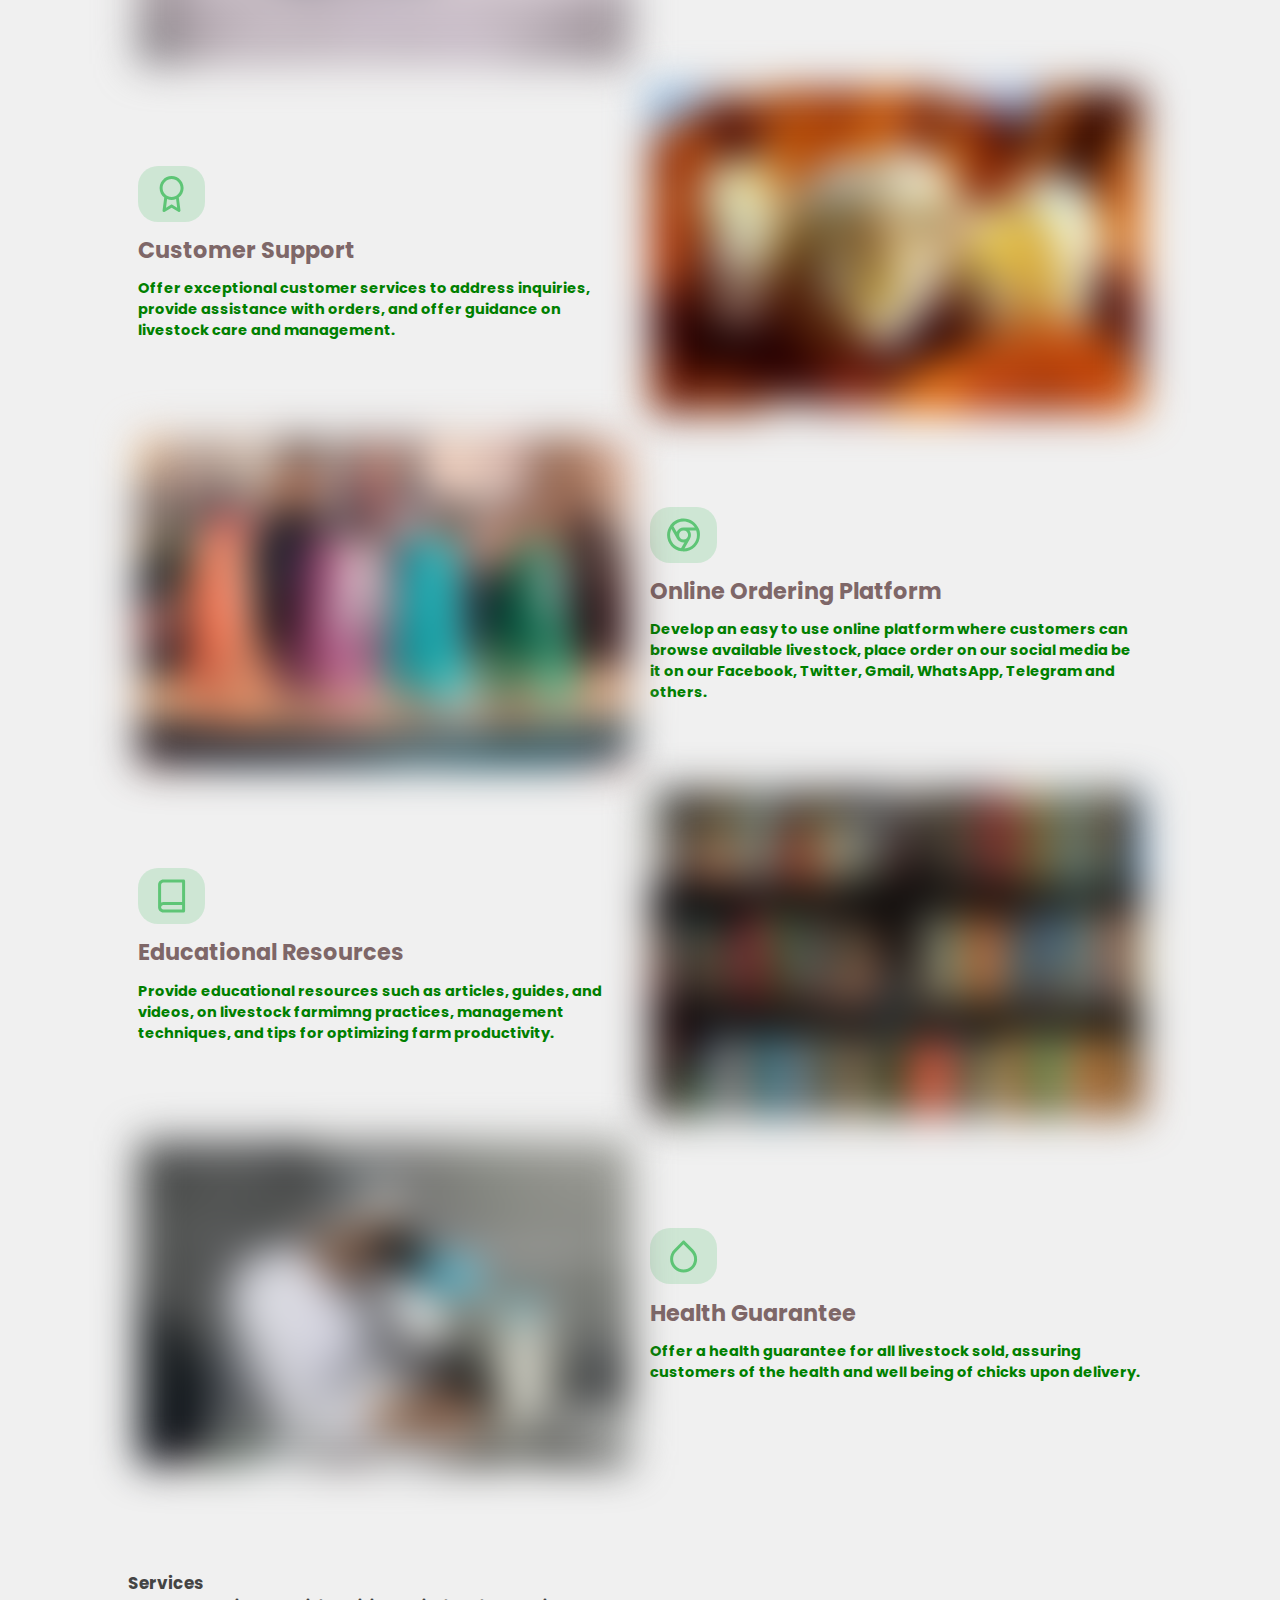
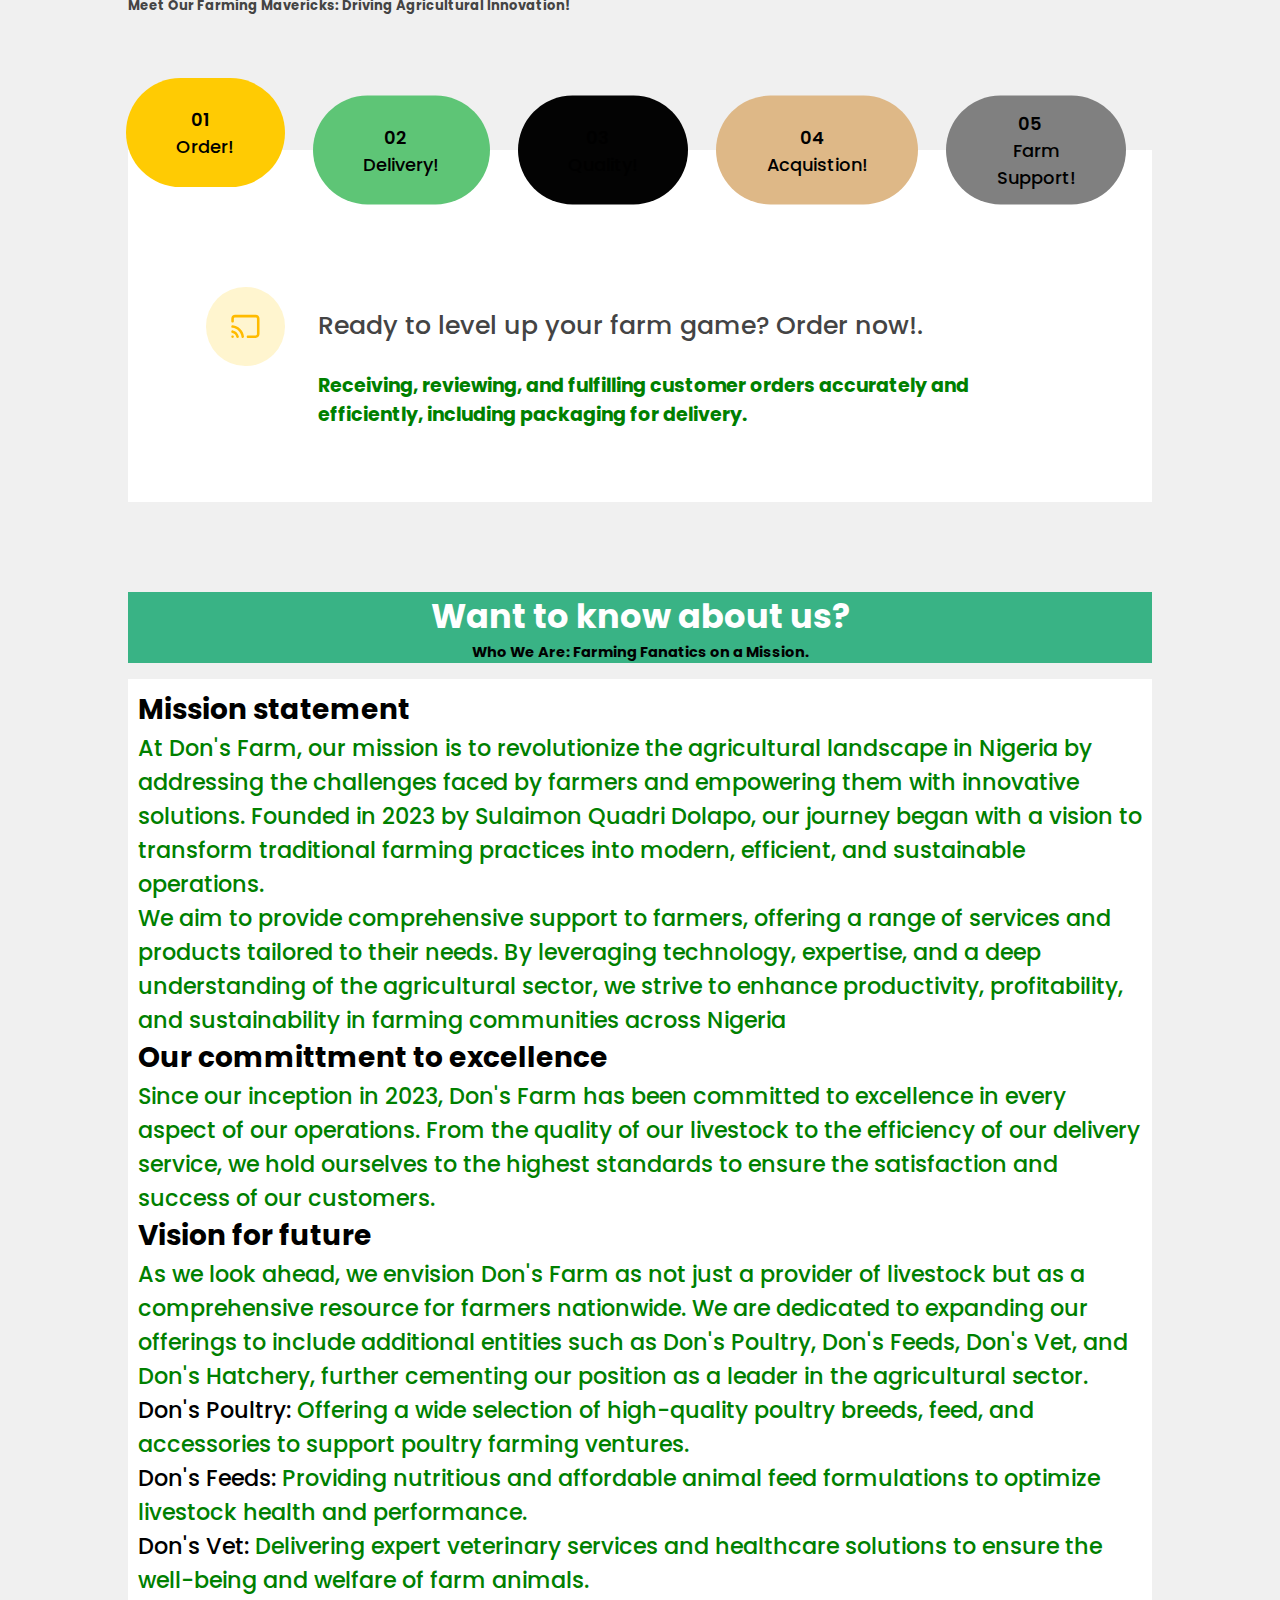
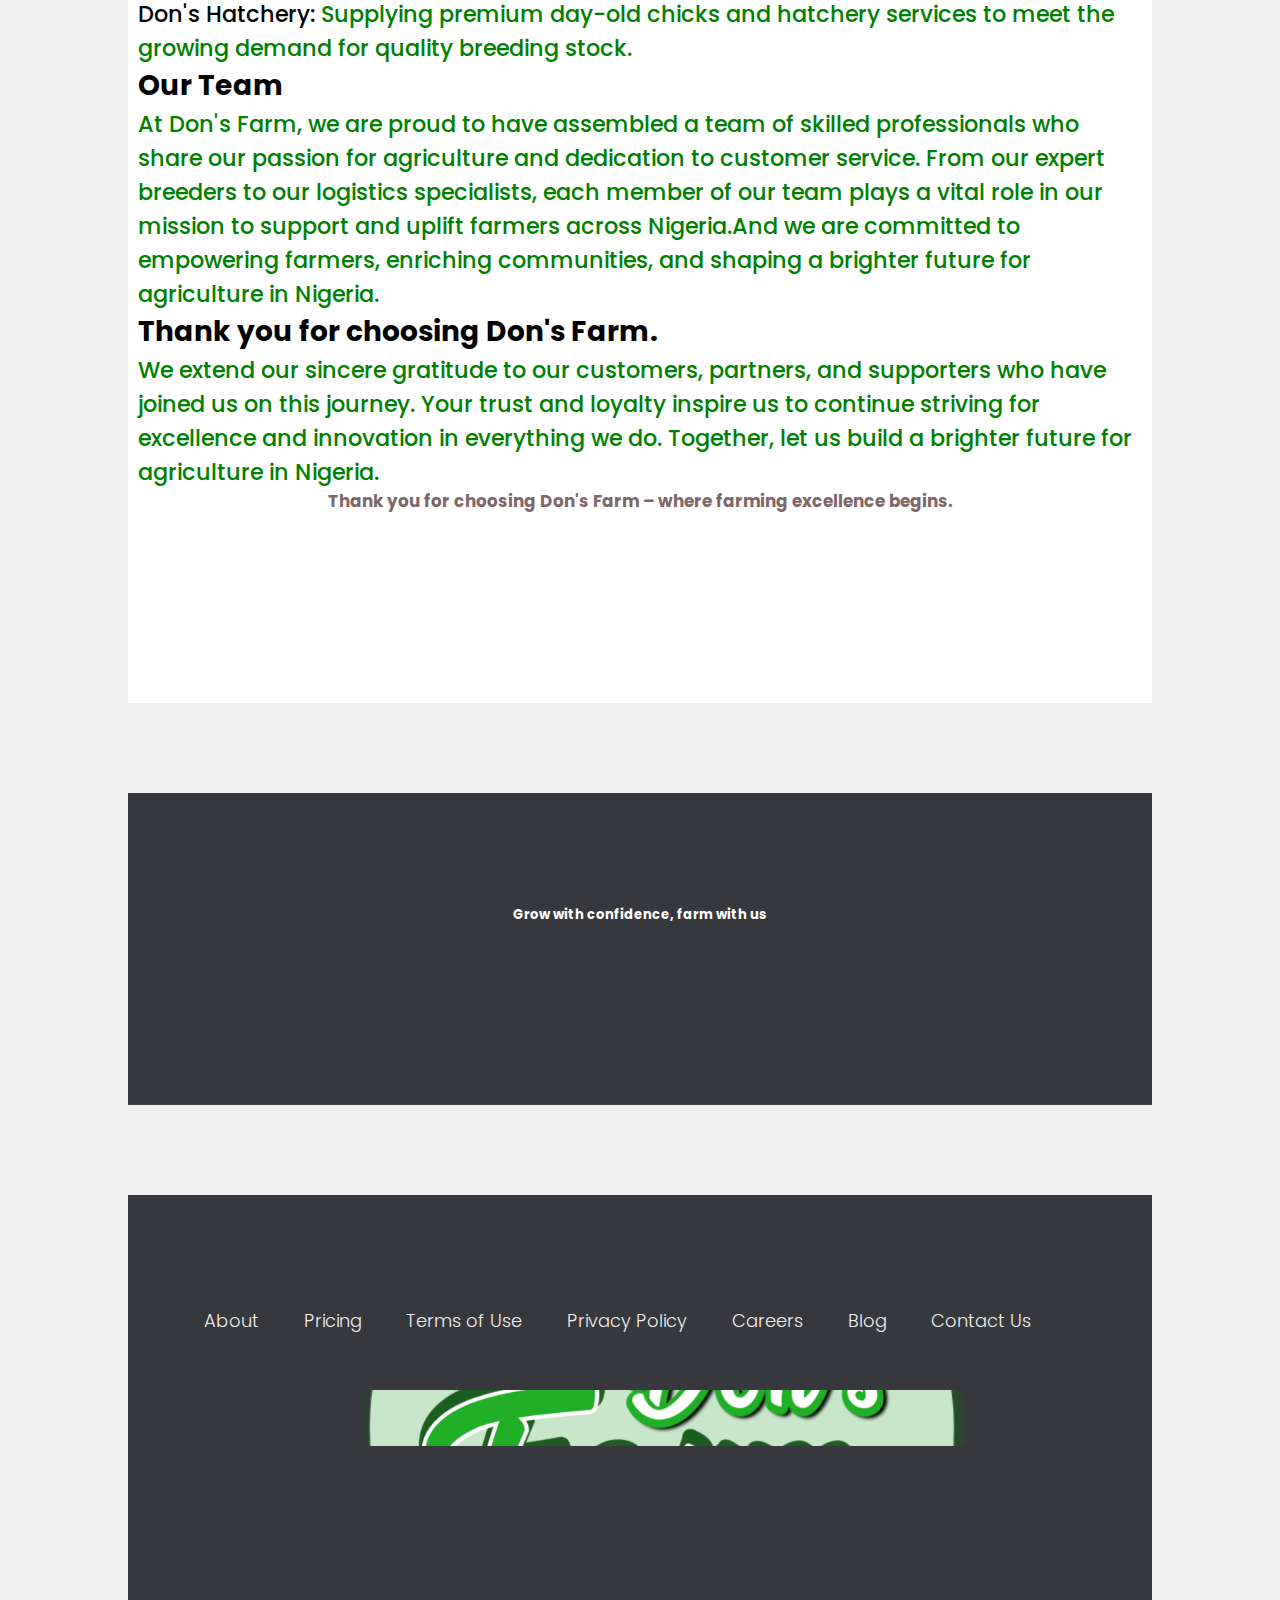
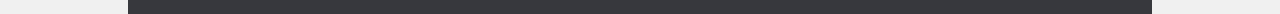
==== commit 21e10102: "'fix-services-responsiveness'" ====
--- a/index.html
+++ b/index.html
@@ -25,13 +25,13 @@
     </div>
     <ul class="nav__links">
       <li class="nav__item">
-        <a class="nav__link" href="#section--1">Home</a>
+        <a class="nav__link" href="#home">Home</a>
       </li>
       <li class="nav__item">
-        <a class="nav__link" href="#section--2">Services</a>
+        <a class="nav__link" href="#service">Services</a>
       </li>
       <li class="nav__item">
-        <a class="nav__link" href="#section--3">About Us</a>
+        <a class="nav__link" href="#about">About Us</a>
       </li>
       <li class="nav__item">
         <a class="nav__link nav__link--btn btn--show-modal" href="#">Sign up</a>
@@ -64,115 +64,131 @@
       </div>
     </header>
 
-    <section class="section" id="section--1">
-      <div class="section__title">
-        <h2 class="section__description">Features</h2>
-        <h3 class="section__header">
-          Meet the Farm Fam: Your Agri-Revolutionaries!
-        </h3>
-      </div>
-
-      <div class="features">
-        <img src="img/wide-lazy.jpg" data-src="img/wide.jpg" alt="Computer" class="features__img lazy-img" />
-        <div class="features__feature">
-          <div class="features__icon">
-            <svg>
+    <!-- home section -->
+    <section class="section" id="home">
+      <!-- title -->
+      <div class="title">
+        <h2>Features</h2>
+        <p> Meet the Farm Fam: Your Agri-Revolutionaries!
+        </p>
+      </div>
+
+      <div class="row">
+        <div class="col m-b">
+          <img src="img/wide-lazy.jpg" data-src="img/wide.jpg" alt="Computer" class="features__img lazy-img" />
+        </div>
+
+        <div class="col m-b">
+          <div class="d-flex">
+            <svg class="icon">
               <use xlink:href="img/icons.svg#icon-twitter"></use>
             </svg>
-          </div>
-          <h5 class="features__header">Wide Variety of Livestock</h5>
-          <p>
+
+          </div>
+          <h5 class="sub-header">Wide Variety of Livestock</h5>
+          <p class="sub-paragraph">
             Offer a diverse range of day-old chicks, including broilers,
             cockerels, noilers, pullets, turkey( Local and Foreign) and other
             popular breeds to cater to the needs of different farmers.
           </p>
         </div>
 
-        <div class="features__feature">
-          <div class="features__icon">
-            <svg>
+        <div class="col m-b">
+          <div class="d-flex">
+            <svg class="icon">
               <use xlink:href="img/icons.svg#icon-feather"></use>
             </svg>
           </div>
-          <h5 class="features__header">High Quality Breeds</h5>
-          <p>
+          <h5 class="sub-header">High Quality Breeds</h5>
+          <p class="sub-paragraph">
             Ensure that all livestock offered are of premium quality healthy and
             well bred to provide customers with the best start for their farms.
           </p>
         </div>
-        <img src="img/high-lazy.jpg" data-src="img/high.jpg" alt="high" class="features__img lazy-img" />
-
-        <img src="img/delivery-lazy.jpg" data-src="img/delivery.jpg" alt="delivery" class="features__img lazy-img" />
-        <div class="features__feature">
-          <div class="features__icon">
-            <svg>
+        <div class="col m-b">
+          <img src="img/high-lazy.jpg" data-src="img/high.jpg" alt="high" class="features__img lazy-img" />
+        </div>
+
+        <div class="col m-b">
+          <img src="img/delivery-lazy.jpg" data-src="img/delivery.jpg" alt="delivery" class="features__img lazy-img" />
+        </div>
+
+        <div class="col m-b">
+          <div class="d-flex">
+            <svg class="icon">
               <use xlink:href="img/icons.svg#icon-map-pin"></use>
             </svg>
           </div>
-          <h5 class="features__header">Nationwide Delivery</h5>
-          <p>
+          <h5 class="sub-header">Nationwide Delivery</h5>
+          <p class="sub-paragraph">
             Provide a reliable and efficient nationawide delivery service to
             reach customers in various locations across Nigeria, ensuring
             convenience and accessibility.
           </p>
         </div>
-      </div>
-
-      <div class="features">
-        <div class="features__feature">
-          <div class="features__icon">
-            <svg>
+
+        <div class="col m-b">
+          <div class="d-flex">
+            <svg class="icon">
               <use xlink:href="img/icons.svg#icon-award"></use>
             </svg>
           </div>
-          <h5 class="features__header">Customer Support</h5>
-          <p>
+          <h5 class="sub-header">Customer Support</h5>
+          <p class="sub-paragraph">
             Offer exceptional customer services to address inquiries, provide
             assistance with orders, and offer guidance on livestock care and
             management.
           </p>
         </div>
-        <img src="img/support-lazy.jpg" data-src="img/support.jpg" alt="support" class="features__img lazy-img" />
-
-        <img src="img/online-lazy.jpg" data-src="img/online.jpg" alt="online" class="features__img lazy-img" />
-        <div class="features__feature">
-          <div class="features__icon">
-            <svg>
+        <div class="col m-b">
+          <img src="img/support-lazy.jpg" data-src="img/support.jpg" alt="support" class="features__img lazy-img" />
+        </div>
+        <div class="col m-b">
+          <img src="img/online-lazy.jpg" data-src="img/online.jpg" alt="online" class="features__img lazy-img" />
+        </div>
+        <div class="col m-b">
+          <div class="d-flex">
+            <svg class="icon">
               <use xlink:href="img/icons.svg#icon-chrome"></use>
             </svg>
           </div>
-          <h5 class="features__header">Online Ordering Platform</h5>
-          <p>
+          <h5 class="sub-header">Online Ordering Platform</h5>
+          <p class="sub-paragraph">
             Develop an easy to use online platform where customers can browse
             available livestock, place order on our social media be it on our
             Facebook, Twitter, Gmail, WhatsApp, Telegram and others.
           </p>
         </div>
 
-        <div class="features__feature">
-          <div class="features__icon">
-            <svg>
+        <div class="col m-b">
+          <div class="d-flex">
+            <svg class="icon">
               <use xlink:href="img/icons.svg#icon-book"></use>
             </svg>
           </div>
-          <h5 class="features__header">Educational Resources</h5>
-          <p>
+          <h5 class="sub-header">Educational Resources</h5>
+          <p class="sub-paragraph">
             Provide educational resources such as articles, guides, and videos,
             on livestock farmimng practices, management techniques, and tips for
             optimizing farm productivity.
           </p>
         </div>
 
-        <img src="img/education-lazy.jpg" data-src="img/education.jpg" alt="education" class="features__img lazy-img" />
-        <img src="img/health-lazy.jpg" data-src="img/health.jpg" alt="health" class="features__img lazy-img" />
-        <div class="features__feature">
-          <div class="features__icon">
-            <svg>
+        <div class="col m-b">
+          <img src="img/education-lazy.jpg" data-src="img/education.jpg" alt="education"
+            class="features__img lazy-img" />
+        </div>
+        <div class="col m-b">
+          <img src="img/health-lazy.jpg" data-src="img/health.jpg" alt="health" class="features__img lazy-img" />
+        </div>
+        <div class="col m-b">
+          <div class="d-flex">
+            <svg class="icon">
               <use xlink:href="img/icons.svg#icon-droplet"></use>
             </svg>
           </div>
-          <h5 class="features__header">Health Guarantee</h5>
-          <p>
+          <h5 class="sub-header">Health Guarantee</h5>
+          <p class="sub-paragraph">
             Offer a health guarantee for all livestock sold, assuring customers
             of the health and well being of chicks upon delivery.
           </p>
@@ -180,8 +196,8 @@
       </div>
     </section>
 
-
-    <section class="section" id="section--2">
+    <!-- services section -->
+    <section class="section" id="service">
       <div class="section__title">
         <h2 class="section__description">Services</h2>
         <h3 class="section__header">
@@ -286,12 +302,13 @@
       </div>
     </section>
 
-    <section class="section" id="section--3">
-      <div class="section__title section__title--testimonials">
-        <h2 class="section__description">Want to know about us?</h2>
-        <h3 class="section__header">
+    <!-- about section -->
+    <section class="section" id="about">
+      <div class="title">
+        <h2 >Want to know about us?</h2>
+        <p >
           Who We Are: Farming Fanatics on a Mission.
-        </h3>
+        </p>
       </div>
 
       <div class="about">
@@ -354,6 +371,8 @@
         <p class="about__title">Thank you for choosing Don's Farm – where farming excellence begins.</p>
       </div>
     </section>
+
+    <!-- signup -->
     <section class="section section--sign-up">
       <div class="section__title">
         <h3 class="section__header">
@@ -363,6 +382,7 @@
 
     </section>
 
+    <!-- footer -->
     <footer class="footer">
       <ul class="footer__nav">
         <li class="footer__item">
--- a/css/style.css
+++ b/css/style.css
@@ -1,6 +1,8 @@
 /* The page is NOT responsive. You can implement responsiveness yourself if you wanna have some fun 😃 */
 
 :root {
+  --bg-color: #90ee90;
+  --bg-dark: #39b385;
   --white: #fff;
   --color-primary: #5ec576;
   --color-secondary: #ffcb03;
@@ -49,43 +51,55 @@
   width: 100%;
   display: flex;
   align-items: center;
-  justify-content: cer;
+  justify-content: center;
+  flex-wrap: wrap;
 }
 
 .col {
-  width: 50%;
+  width: 48%;
   margin: auto;
 }
+.m-b{
+  margin: 10px auto;
+}
 
 .section {
-  margin: 10rem 0;
-  border-top: 1px solid;
-}
-/*
-.section--hidden {
-  opacity: 0;
-  transform: translateY(8rem);
-}
-
-.section__title {
-  max-width: 80rem;
-  margin: 0 auto 8rem auto;
-}
-
-.section__description {
-  font-size: 1.8rem;
-  font-weight: 600;
-  text-transform: uppercase;
-  color: var(--color-primary);
+  margin: 8rem 0;
+}
+
+.d-flex {
+  display: flex;
+  align-items: center;
+  margin: auto;
+}
+
+.center {
+  text-align: center;
+}
+
+.title {
+  background: var(--bg-dark);
+  text-align: center;
+  color: var(--white);
+  margin-bottom: 1.5rem;
+}
+
+.title h2 {
+  font-size: 3rem;
+}
+
+.title p {
+  font-size: 1.3rem;
+  color: #010101;
+}
+.sub-header {
+  font-size: 2rem;
   margin-bottom: 1rem;
-}
-
-.section__header {
-  font-size: 4rem;
-  line-height: 1.3;
-  font-weight: 500;
-  color: #817d71;
-} */
+  color: #7e6768;
+}
+.sub-paragraph{
+  font-size: 1.3rem;
+}
 
 .btn {
   display: inline-block;
@@ -128,6 +142,7 @@
   color: Green;
   font-weight: 700;
 }
+/* general element end */
 
 /* This is BAD for accessibility! Don't do in the real world! */
 button:focus {
@@ -153,7 +168,7 @@
 .nav.sticky {
   position: fixed;
   z-index: 100;
-  background-color: #90ee90;
+  background-color: var(--bg-color);
 }
 
 .nav__logo {
@@ -221,46 +236,16 @@
 }
 
 /* FEATURES */
-.features {
-  display: grid;
-  grid-template-columns: 1fr 1fr;
-  gap: 4rem;
-  margin: 0 12rem;
-}
-
-.features__img {
-  width: 100%;
-}
-
-.features__feature {
-  align-self: center;
-  justify-self: center;
-  width: 70%;
-  font-size: 1.5rem;
-}
-
-.features__icon {
-  display: flex;
-  align-items: center;
-  justify-content: center;
+.icon {
   background-color: var(--color-primary-opacity);
-  height: 5.5rem;
-  width: 5.5rem;
-  border-radius: 50%;
-  margin-bottom: 2rem;
-}
-
-.features__icon svg {
-  height: 2.5rem;
-  width: 2.5rem;
+  padding: 10px;
+  height: 5rem;
+  width: 6rem;
+  border-radius: 20px;
+  margin-bottom: 1rem;
   fill: var(--color-primary);
 }
 
-.features__header {
-  font-size: 2rem;
-  margin-bottom: 1rem;
-  color: #7e6768;
-}
 
 /* OPERATIONS */
 .operations {
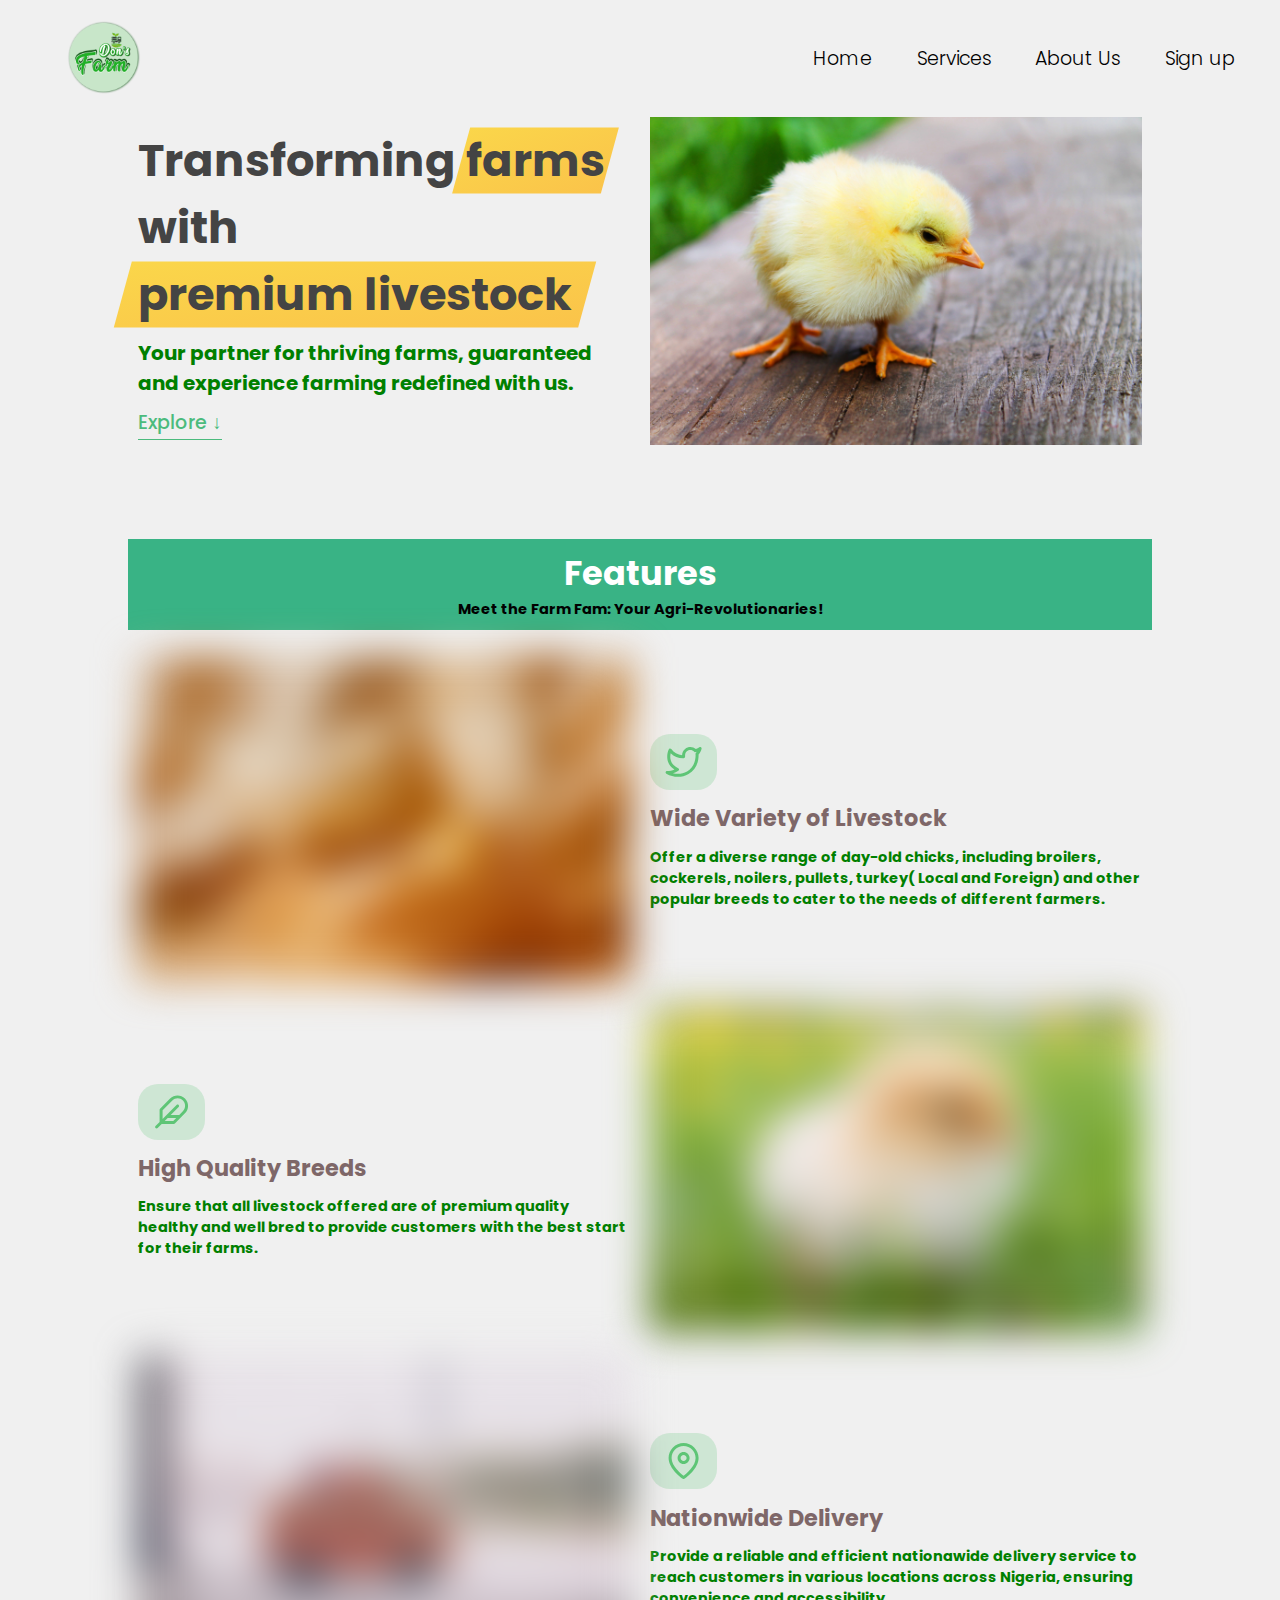
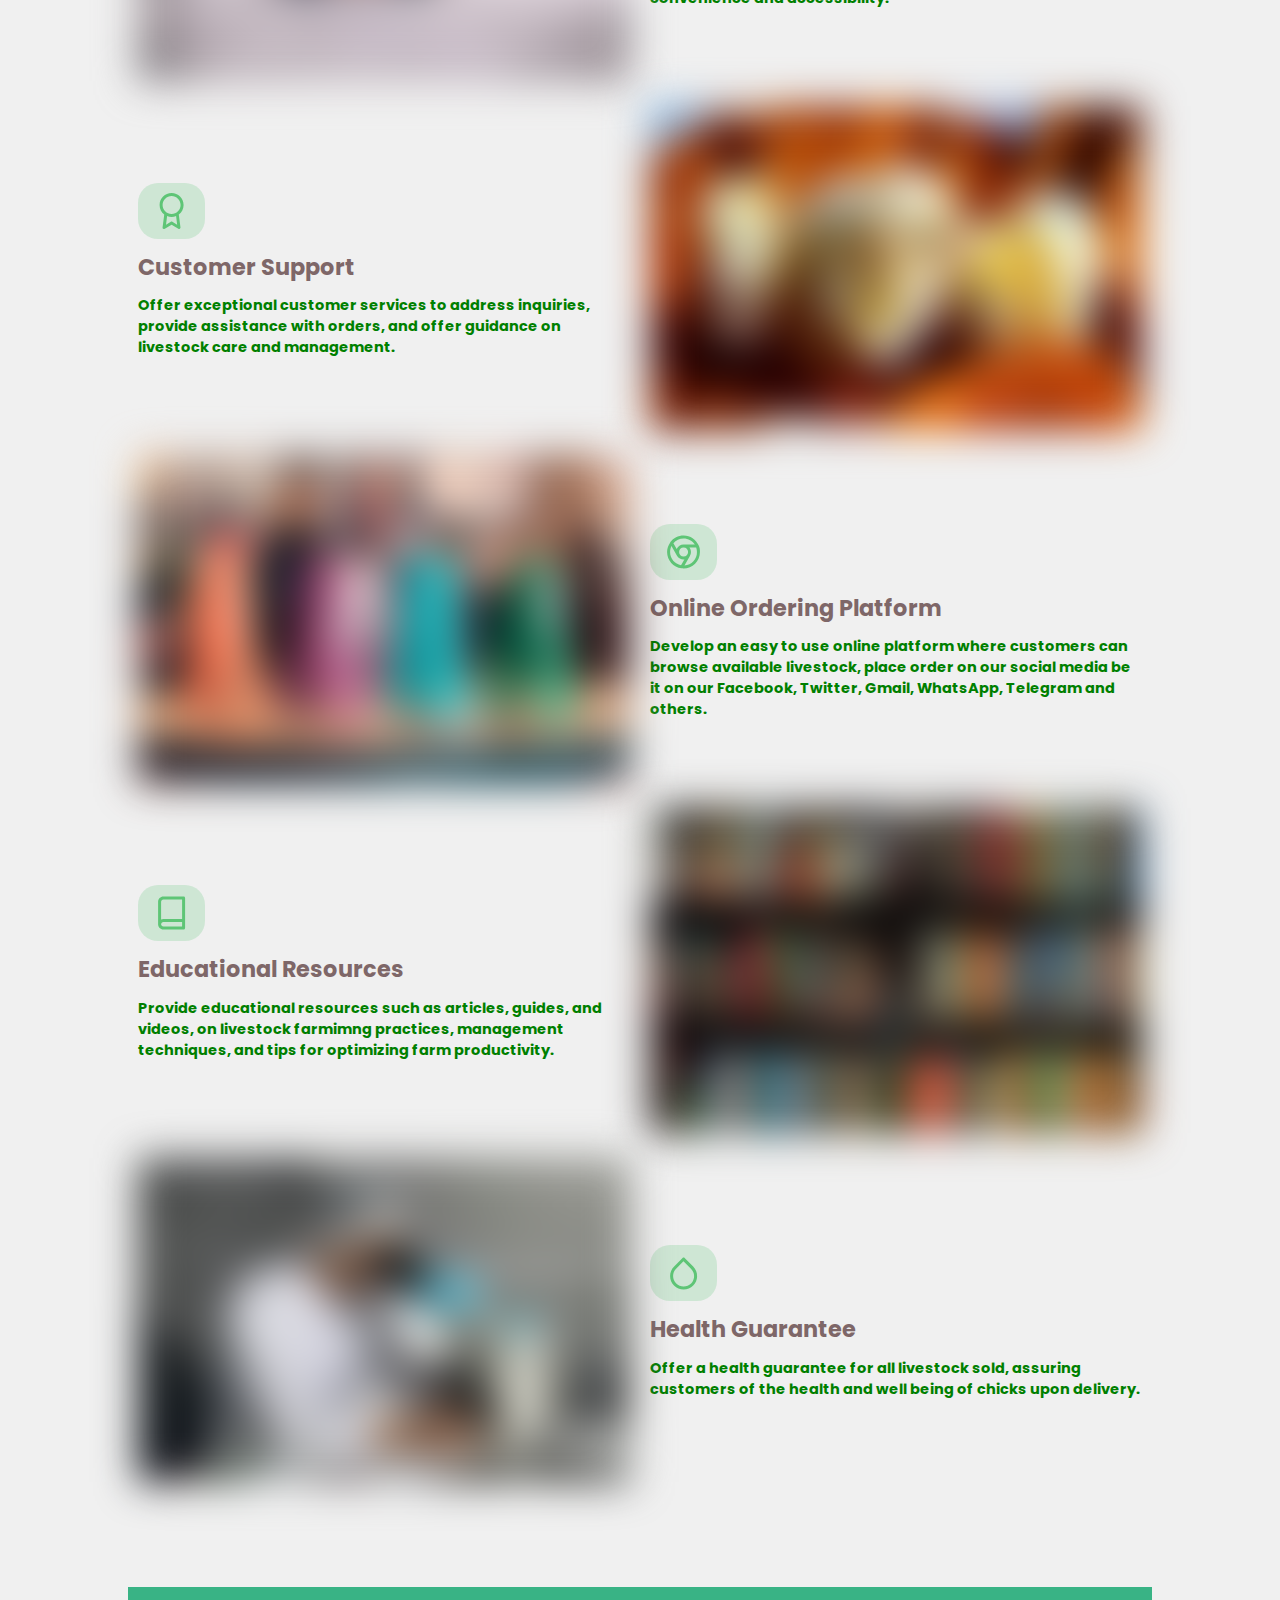
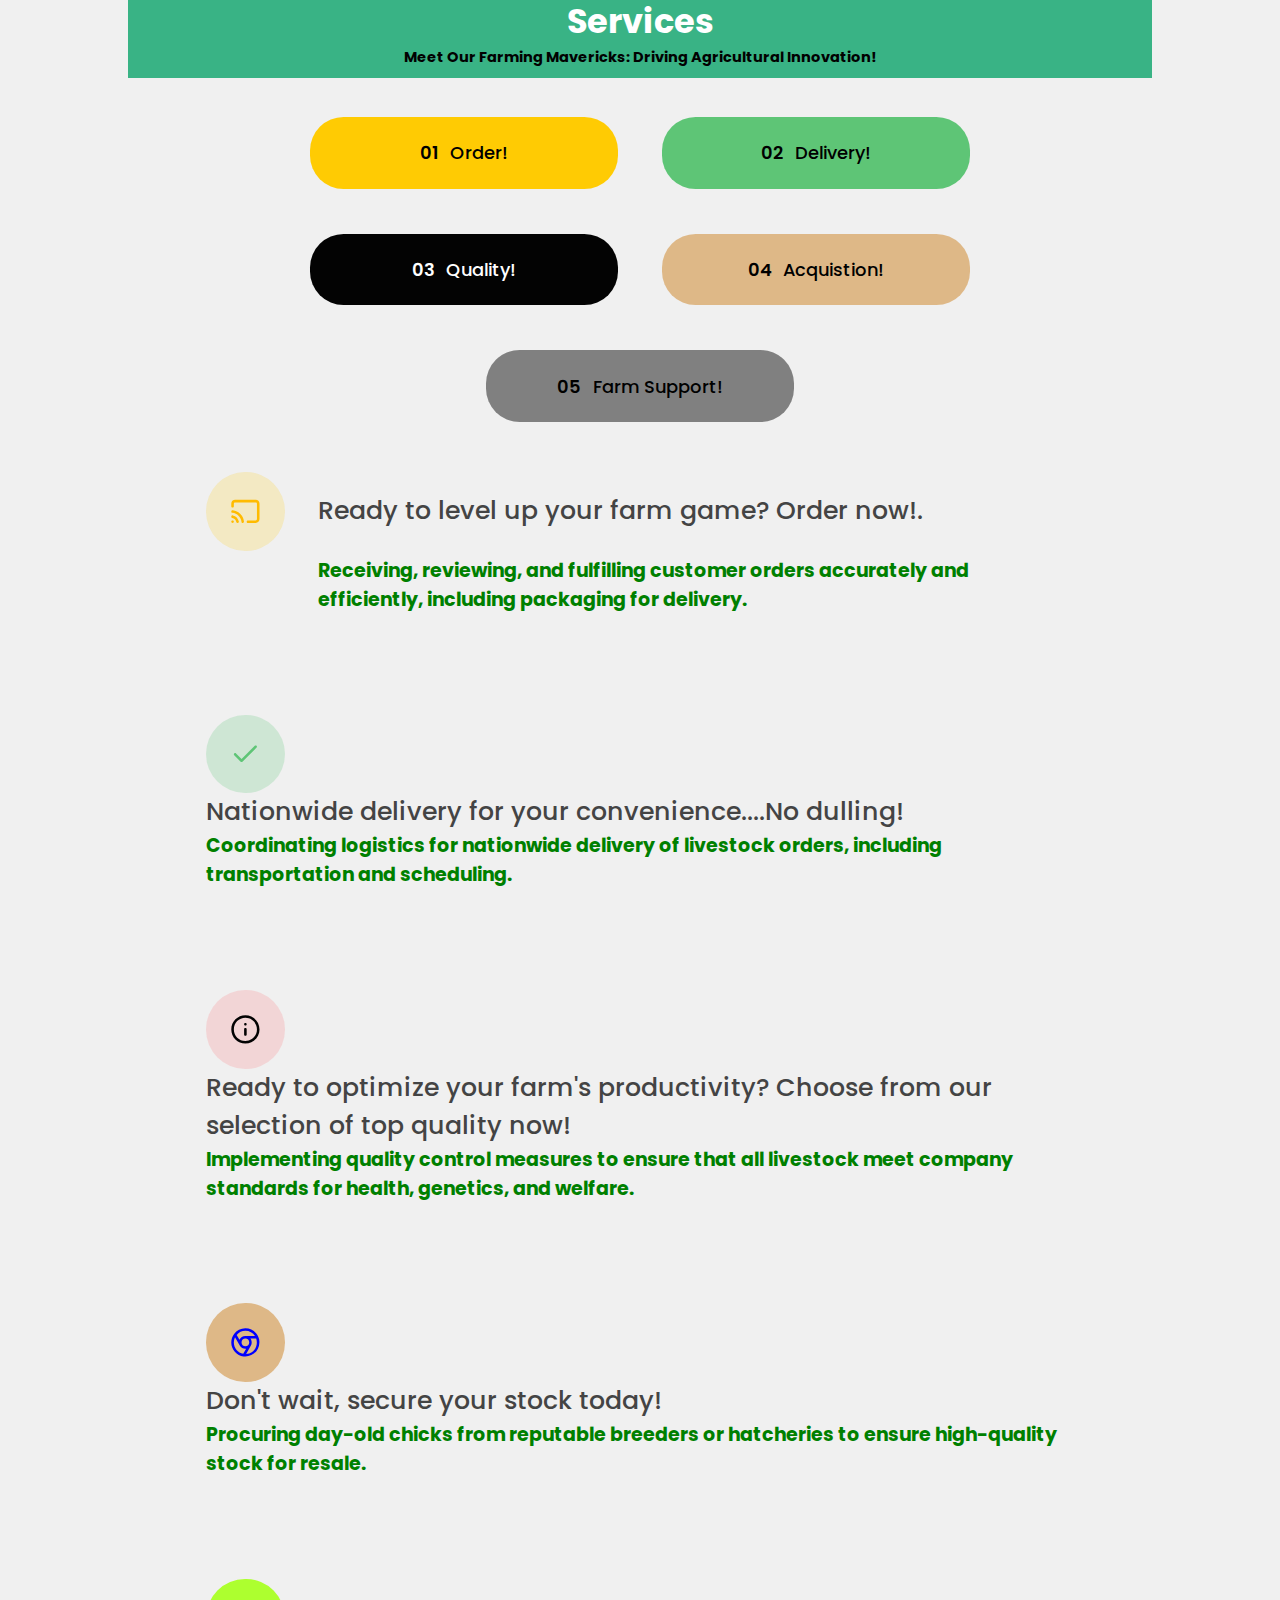
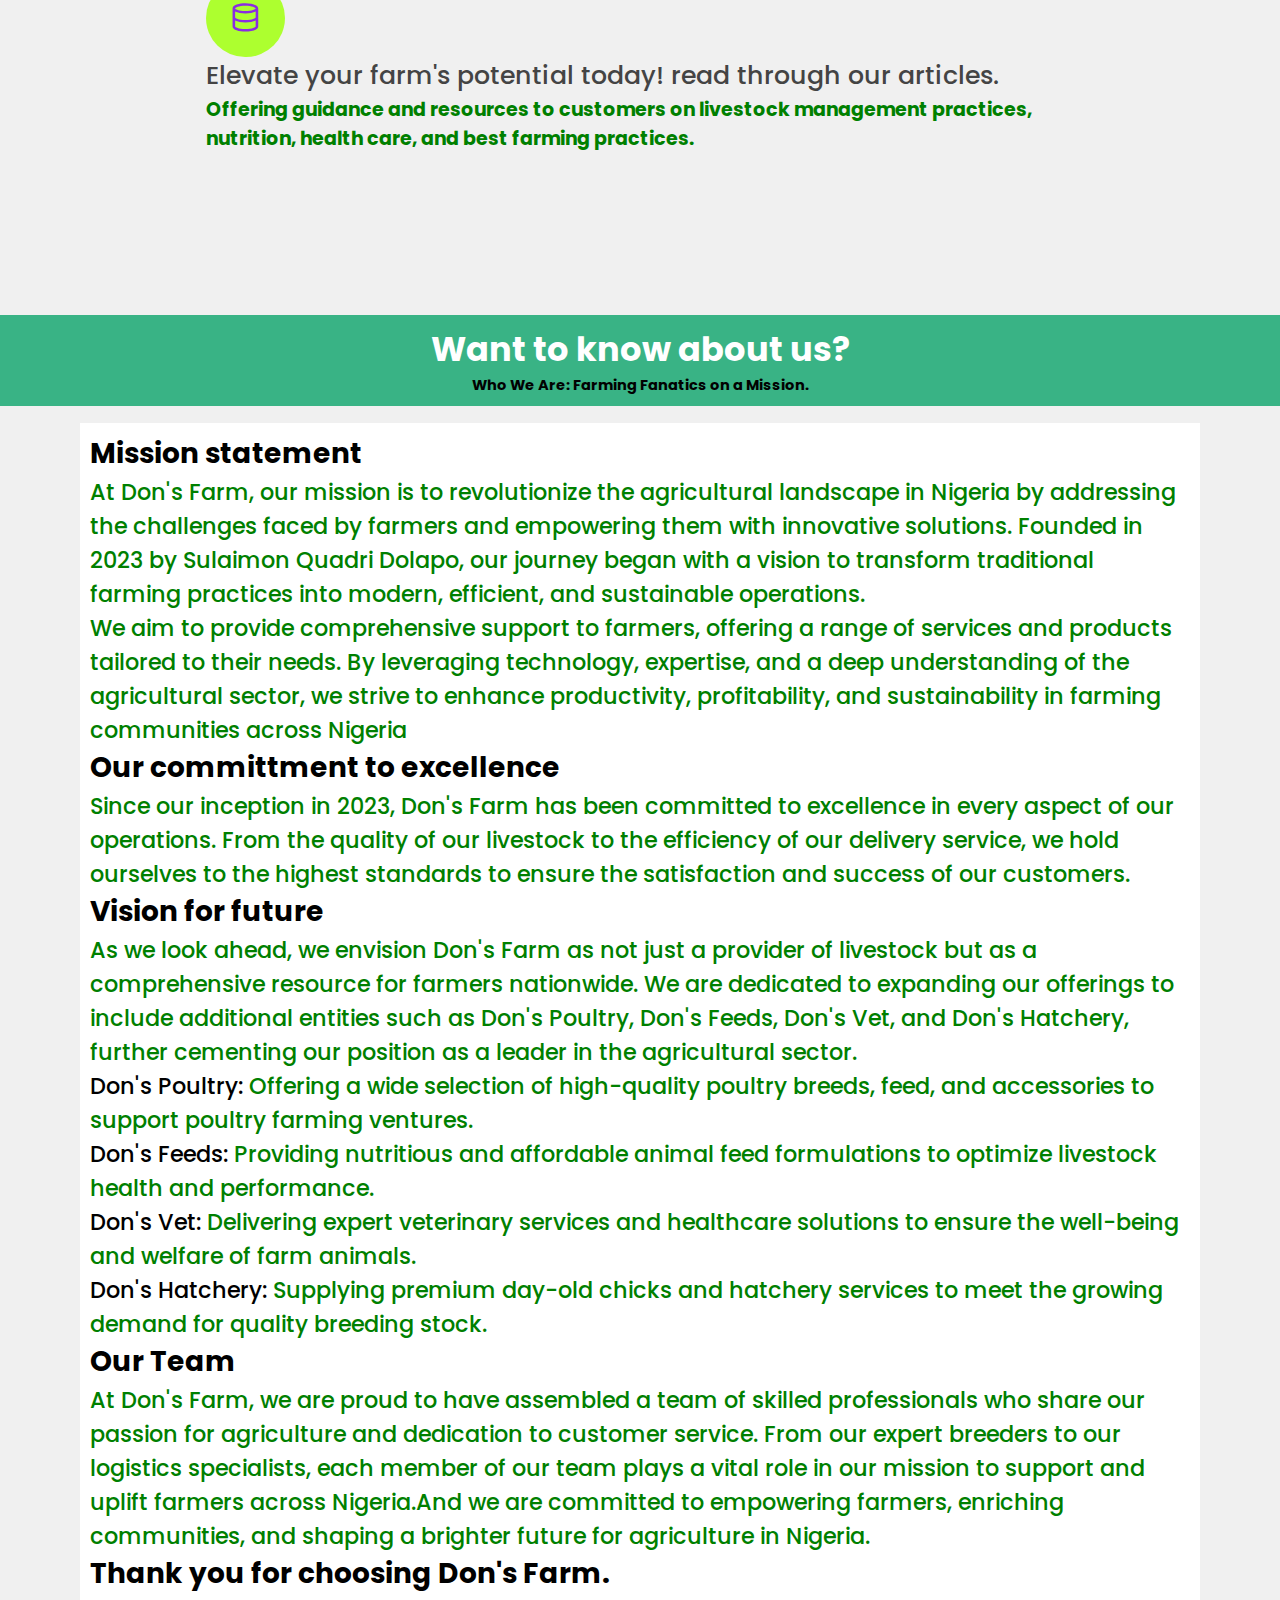
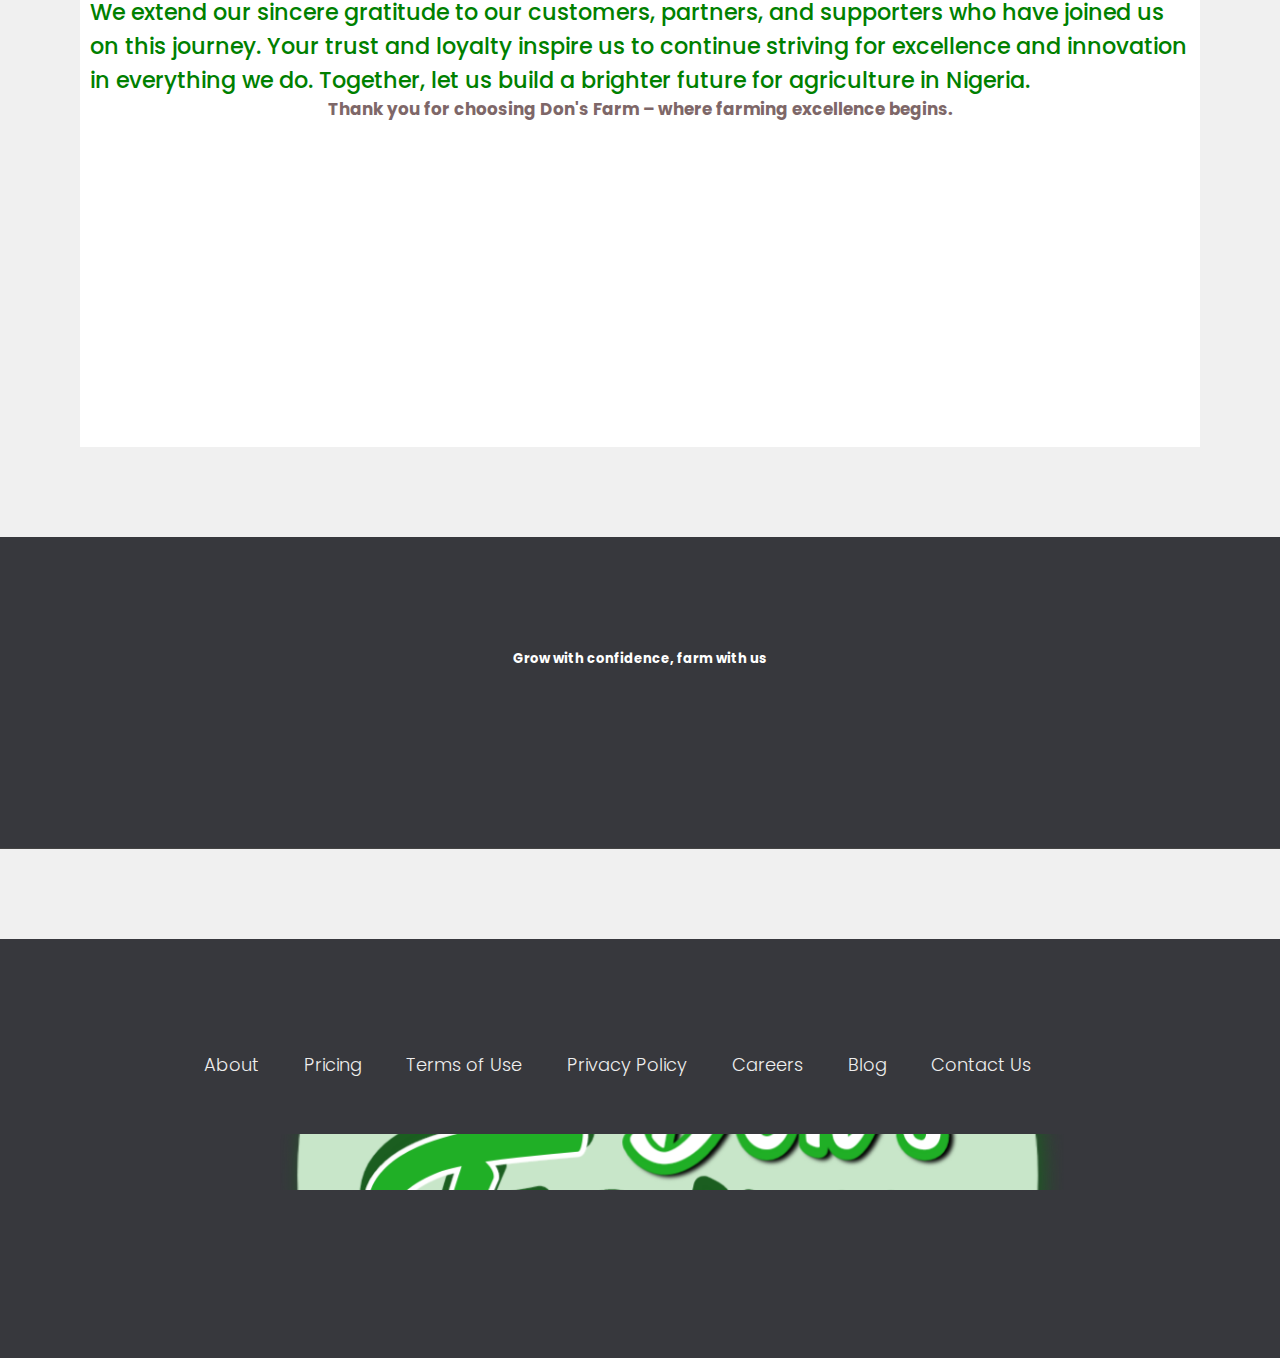
==== commit e6b09697: "'fix-service-section'" ====
--- a/index.html
+++ b/index.html
@@ -198,235 +198,235 @@
 
     <!-- services section -->
     <section class="section" id="service">
-      <div class="section__title">
-        <h2 class="section__description">Services</h2>
-        <h3 class="section__header">
+      <div class="title">
+        <h2>Services</h2>
+        <p>
           Meet Our Farming Mavericks: Driving Agricultural Innovation!
-        </h3>
-      </div>
-
-      <div class="operations">
-        <div class="operations__tab-container">
-          <button class="btn operations__tab operations__tab--1 operations__tab--active" data-tab="1">
-            <span>01</span>Order!
-          </button>
-          <button class="btn operations__tab operations__tab--2" data-tab="2">
-            <span>02</span>Delivery!
-          </button>
-          <button class="btn operations__tab operations__tab--3" data-tab="3">
-            <span>03</span>Quality!
-          </button>
-          <button class="btn operations__tab operations__tab--4" data-tab="4">
-            <span>04</span>Acquistion!
-          </button>
-          <button class="btn operations__tab operations__tab--5" data-tab="5">
-            <span>05</span>Farm Support!
-          </button>
-        </div>
-
-
-        <div class="operations__content operations__content--1 operations__content--active">
-          <div class="operations__icon operations__icon--1">
-            <svg>
-              <use xlink:href="img/icons.svg#icon-cast"></use>
-            </svg>
-          </div>
-          <h5 class="operations__header">
-            Ready to level up your farm game? Order now!.
-          </h5>
-          <p>
-            Receiving, reviewing, and fulfilling customer orders
-            accurately and efficiently, including packaging for delivery.
-          </p>
-        </div>
-
-        <div class="operations__content operations__content--2">
-          <div class="operations__icon operations__icon--2">
-            <svg>
-              <use xlink:href="img/icons.svg#icon-check"></use>
-            </svg>
-          </div>
-          <h5 class="operations__header">
-            Nationwide delivery for your convenience....No dulling!
-          </h5>
-          <p>
-            Coordinating logistics for nationwide delivery of livestock orders, including transportation and scheduling.
-          </p>
-        </div>
-
-        <div class="operations__content operations__content--3">
-          <div class="operations__icon operations__icon--3">
-            <svg>
-              <use xlink:href="img/icons.svg#icon-info"></use>
-            </svg>
-          </div>
-          <h5 class="operations__header">
-            Ready to optimize your farm's productivity? Choose from our selection of top quality now!
-          </h5>
-          <p>
-            Implementing quality control measures to ensure that all livestock meet company standards for health,
-            genetics,
-            and welfare.
-          </p>
-        </div>
-
-        <div class="operations__content operations__content--4">
-          <div class="operations__icon operations__icon--4">
-            <svg>
-              <use xlink:href="img/icons.svg#icon-chrome"></use>
-            </svg>
-          </div>
-          <h5 class="operations__header">
-            Don't wait, secure your stock today!
-          </h5>
-          <p>
-            Procuring day-old chicks from reputable breeders or hatcheries to ensure high-quality stock for resale.
-          </p>
-        </div>
-
-        <div class="operations__content operations__content--5">
-          <div class="operations__icon operations__icon--5">
-            <svg>
-              <use xlink:href="img/icons.svg#icon-database"></use>
-            </svg>
-          </div>
-          <h5 class="operations__header">
-            Elevate your farm's potential today! read through our articles.
-          </h5>
-          <p>
-            Offering guidance and resources to customers on livestock management practices, nutrition, health care, and
-            best
-            farming practices.
-          </p>
-        </div>
-      </div>
-    </section>
-
-    <!-- about section -->
-    <section class="section" id="about">
-      <div class="title">
-        <h2 >Want to know about us?</h2>
-        <p >
-          Who We Are: Farming Fanatics on a Mission.
-        </p>
-      </div>
-
-      <div class="about">
-        <h3 class="about__head">Mission statement</h3>
-        <p class="about__para">At Don's Farm, our mission is to revolutionize the agricultural landscape in Nigeria by
-          addressing the challenges faced by farmers and empowering them with innovative solutions. Founded in 2023 by
-          Sulaimon Quadri Dolapo, our journey began with a vision to transform traditional farming practices into
-          modern,
-          efficient, and sustainable operations.
-        </p>
-        <p class="about__para">We aim to provide comprehensive support to farmers, offering a range of services and
-          products
-          tailored to their needs. By leveraging technology, expertise, and a deep understanding of the agricultural
-          sector,
-          we strive to enhance productivity, profitability, and sustainability in farming communities across Nigeria</p>
-
-        <h3 class="about__head">Our committment to excellence</h3>
-        <p class="about__para">Since our inception in 2023, Don's Farm has been committed to excellence in every aspect
-          of
-          our operations. From the quality of our livestock to the efficiency of our delivery service, we hold ourselves
-          to
-          the highest standards to ensure the satisfaction and success of our customers.</p>
-
-        <h3 class="about__head">Vision for future</h3>
-        <p class="about__para">As we look ahead, we envision Don's Farm as not just a provider of livestock but as a
-          comprehensive resource for farmers nationwide. We are dedicated to expanding our offerings to include
-          additional
-          entities such as Don's Poultry, Don's Feeds, Don's Vet, and Don's Hatchery, further cementing our position as
-          a
-          leader in the agricultural sector.</p>
-        <ul>
-          <li class="about__para"><span class="span_about">Don's Poultry:</span> Offering a wide selection of
-            high-quality
-            poultry breeds, feed, and accessories to support poultry farming ventures.</li>
-          <li class="about__para"><span class="span_about">Don's Feeds:</span> Providing nutritious and affordable
-            animal
-            feed formulations to optimize livestock health and performance.</li>
-          <li class="about__para"><span class="span_about">Don's Vet:</span> Delivering expert veterinary services and
-            healthcare solutions to ensure the well-being and welfare of farm animals.</li>
-          <li class="about__para"><span class="span_about">Don's Hatchery:</span> Supplying premium day-old chicks and
-            hatchery services to meet the growing demand for quality breeding stock.</li>
-        </ul>
-
-        <h3 class="about__head">Our Team</h3>
-        <p class="about__para">At Don's Farm, we are proud to have assembled a team of skilled professionals who share
-          our
-          passion for agriculture and dedication to customer service. From our expert breeders to our logistics
-          specialists,
-          each member of our team plays a vital role in our mission to support and uplift farmers across Nigeria.And we
-          are
-          committed to empowering farmers, enriching communities, and shaping a brighter future for agriculture in
-          Nigeria.
-        </p>
-
-        <h3 class="about__head">Thank you for choosing Don's Farm.</h3>
-        <p class="about__para">We extend our sincere gratitude to our customers, partners, and supporters who have
-          joined us
-          on this journey. Your trust and loyalty inspire us to continue striving for excellence and innovation in
-          everything we do. Together, let us build a brighter future for agriculture in Nigeria.</p>
-        <p class="about__title">Thank you for choosing Don's Farm – where farming excellence begins.</p>
-      </div>
-    </section>
-
-    <!-- signup -->
-    <section class="section section--sign-up">
-      <div class="section__title">
-        <h3 class="section__header">
-          Grow with confidence, farm with us
-        </h3>
-      </div>
-
-    </section>
-
-    <!-- footer -->
-    <footer class="footer">
-      <ul class="footer__nav">
-        <li class="footer__item">
-          <a class="footer__link" href="#">About</a>
-        </li>
-        <li class="footer__item">
-          <a class="footer__link" href="#">Pricing</a>
-        </li>
-        <li class="footer__item">
-          <a class="footer__link" href="#">Terms of Use</a>
-        </li>
-        <li class="footer__item">
-          <a class="footer__link" href="#">Privacy Policy</a>
-        </li>
-        <li class="footer__item">
-          <a class="footer__link" href="#">Careers</a>
-        </li>
-        <li class="footer__item">
-          <a class="footer__link" href="#">Blog</a>
-        </li>
-        <li class="footer__item">
-          <a class="footer__link" href="#">Contact Us</a>
-        </li>
+        </p>
+      </div>
+
+  
+      <div class="services_container">
+        <button class="btn operations__tab operations__tab--1 operations__tab--actie" data-tab="1">
+          <span>01</span>Order!
+        </button>
+        <button class="btn operations__tab operations__tab--2" data-tab="2">
+          <span>02</span>Delivery!
+        </button>
+        <button class="btn operations__tab operations__tab--3" data-tab="3">
+          <span>03</span>Quality!
+        </button>
+        <button class="btn operations__tab operations__tab--4" data-tab="4">
+          <span>04</span>Acquistion!
+        </button>
+        <button class="btn operations__tab operations__tab--5" data-tab="5">
+          <span>05</span>Farm Support!
+        </button>
+      </div>
+
+
+      <div class="operations__content operations__content--1 operations__content--active">
+        <div class="operations__icon operations__icon--1">
+          <svg>
+            <use xlink:href="img/icons.svg#icon-cast"></use>
+          </svg>
+        </div>
+        <h5 class="operations__header">
+          Ready to level up your farm game? Order now!.
+        </h5>
+        <p>
+          Receiving, reviewing, and fulfilling customer orders
+          accurately and efficiently, including packaging for delivery.
+        </p>
+      </div>
+
+      <div class="operations__content operations__content--2">
+        <div class="operations__icon operations__icon--2">
+          <svg>
+            <use xlink:href="img/icons.svg#icon-check"></use>
+          </svg>
+        </div>
+        <h5 class="operations__header">
+          Nationwide delivery for your convenience....No dulling!
+        </h5>
+        <p>
+          Coordinating logistics for nationwide delivery of livestock orders, including transportation and scheduling.
+        </p>
+      </div>
+
+      <div class="operations__content operations__content--3">
+        <div class="operations__icon operations__icon--3">
+          <svg>
+            <use xlink:href="img/icons.svg#icon-info"></use>
+          </svg>
+        </div>
+        <h5 class="operations__header">
+          Ready to optimize your farm's productivity? Choose from our selection of top quality now!
+        </h5>
+        <p>
+          Implementing quality control measures to ensure that all livestock meet company standards for health,
+          genetics,
+          and welfare.
+        </p>
+      </div>
+
+      <div class="operations__content operations__content--4">
+        <div class="operations__icon operations__icon--4">
+          <svg>
+            <use xlink:href="img/icons.svg#icon-chrome"></use>
+          </svg>
+        </div>
+        <h5 class="operations__header">
+          Don't wait, secure your stock today!
+        </h5>
+        <p>
+          Procuring day-old chicks from reputable breeders or hatcheries to ensure high-quality stock for resale.
+        </p>
+      </div>
+
+      <div class="operations__content operations__content--5">
+        <div class="operations__icon operations__icon--5">
+          <svg>
+            <use xlink:href="img/icons.svg#icon-database"></use>
+          </svg>
+        </div>
+        <h5 class="operations__header">
+          Elevate your farm's potential today! read through our articles.
+        </h5>
+        <p>
+          Offering guidance and resources to customers on livestock management practices, nutrition, health care, and
+          best
+          farming practices.
+        </p>
+      </div>
+  </div>
+  </section>
+
+  <!-- about section -->
+  <section class="section" id="about">
+    <div class="title">
+      <h2>Want to know about us?</h2>
+      <p>
+        Who We Are: Farming Fanatics on a Mission.
+      </p>
+    </div>
+
+    <div class="about">
+      <h3 class="about__head">Mission statement</h3>
+      <p class="about__para">At Don's Farm, our mission is to revolutionize the agricultural landscape in Nigeria by
+        addressing the challenges faced by farmers and empowering them with innovative solutions. Founded in 2023 by
+        Sulaimon Quadri Dolapo, our journey began with a vision to transform traditional farming practices into
+        modern,
+        efficient, and sustainable operations.
+      </p>
+      <p class="about__para">We aim to provide comprehensive support to farmers, offering a range of services and
+        products
+        tailored to their needs. By leveraging technology, expertise, and a deep understanding of the agricultural
+        sector,
+        we strive to enhance productivity, profitability, and sustainability in farming communities across Nigeria</p>
+
+      <h3 class="about__head">Our committment to excellence</h3>
+      <p class="about__para">Since our inception in 2023, Don's Farm has been committed to excellence in every aspect
+        of
+        our operations. From the quality of our livestock to the efficiency of our delivery service, we hold ourselves
+        to
+        the highest standards to ensure the satisfaction and success of our customers.</p>
+
+      <h3 class="about__head">Vision for future</h3>
+      <p class="about__para">As we look ahead, we envision Don's Farm as not just a provider of livestock but as a
+        comprehensive resource for farmers nationwide. We are dedicated to expanding our offerings to include
+        additional
+        entities such as Don's Poultry, Don's Feeds, Don's Vet, and Don's Hatchery, further cementing our position as
+        a
+        leader in the agricultural sector.</p>
+      <ul>
+        <li class="about__para"><span class="span_about">Don's Poultry:</span> Offering a wide selection of
+          high-quality
+          poultry breeds, feed, and accessories to support poultry farming ventures.</li>
+        <li class="about__para"><span class="span_about">Don's Feeds:</span> Providing nutritious and affordable
+          animal
+          feed formulations to optimize livestock health and performance.</li>
+        <li class="about__para"><span class="span_about">Don's Vet:</span> Delivering expert veterinary services and
+          healthcare solutions to ensure the well-being and welfare of farm animals.</li>
+        <li class="about__para"><span class="span_about">Don's Hatchery:</span> Supplying premium day-old chicks and
+          hatchery services to meet the growing demand for quality breeding stock.</li>
       </ul>
-      <img src="img/logo.png" alt="Logo" class="footer__logo" />
-    </footer>
-
-    <div class="modal hidden">
-      <button class="btn--close-modal">&times;</button>
-      <h2 class="modal__header">
-        Open your bank account <br />
-        in just <span class="highlight">5 minutes</span>
-      </h2>
-      <form class="modal__form">
-        <label>First Name</label>
-        <input type="text" />
-        <label>Last Name</label>
-        <input type="text" />
-        <label>Email Address</label>
-        <input type="email" />
-        <button class="btn">Next step &rarr;</button>
-      </form>
+
+      <h3 class="about__head">Our Team</h3>
+      <p class="about__para">At Don's Farm, we are proud to have assembled a team of skilled professionals who share
+        our
+        passion for agriculture and dedication to customer service. From our expert breeders to our logistics
+        specialists,
+        each member of our team plays a vital role in our mission to support and uplift farmers across Nigeria.And we
+        are
+        committed to empowering farmers, enriching communities, and shaping a brighter future for agriculture in
+        Nigeria.
+      </p>
+
+      <h3 class="about__head">Thank you for choosing Don's Farm.</h3>
+      <p class="about__para">We extend our sincere gratitude to our customers, partners, and supporters who have
+        joined us
+        on this journey. Your trust and loyalty inspire us to continue striving for excellence and innovation in
+        everything we do. Together, let us build a brighter future for agriculture in Nigeria.</p>
+      <p class="about__title">Thank you for choosing Don's Farm – where farming excellence begins.</p>
     </div>
-    <div class="overlay hidden"></div>
+  </section>
+
+  <!-- signup -->
+  <section class="section section--sign-up">
+    <div class="section__title">
+      <h3 class="section__header">
+        Grow with confidence, farm with us
+      </h3>
+    </div>
+
+  </section>
+
+  <!-- footer -->
+  <footer class="footer">
+    <ul class="footer__nav">
+      <li class="footer__item">
+        <a class="footer__link" href="#">About</a>
+      </li>
+      <li class="footer__item">
+        <a class="footer__link" href="#">Pricing</a>
+      </li>
+      <li class="footer__item">
+        <a class="footer__link" href="#">Terms of Use</a>
+      </li>
+      <li class="footer__item">
+        <a class="footer__link" href="#">Privacy Policy</a>
+      </li>
+      <li class="footer__item">
+        <a class="footer__link" href="#">Careers</a>
+      </li>
+      <li class="footer__item">
+        <a class="footer__link" href="#">Blog</a>
+      </li>
+      <li class="footer__item">
+        <a class="footer__link" href="#">Contact Us</a>
+      </li>
+    </ul>
+    <img src="img/logo.png" alt="Logo" class="footer__logo" />
+  </footer>
+
+  <div class="modal hidden">
+    <button class="btn--close-modal">&times;</button>
+    <h2 class="modal__header">
+      Open your bank account <br />
+      in just <span class="highlight">5 minutes</span>
+    </h2>
+    <form class="modal__form">
+      <label>First Name</label>
+      <input type="text" />
+      <label>Last Name</label>
+      <input type="text" />
+      <label>Email Address</label>
+      <input type="email" />
+      <button class="btn">Next step &rarr;</button>
+    </form>
+  </div>
+  <div class="overlay hidden"></div>
   </div>
 </body>
 
--- a/css/style.css
+++ b/css/style.css
@@ -59,7 +59,8 @@
   width: 48%;
   margin: auto;
 }
-.m-b{
+
+.m-b {
   margin: 10px auto;
 }
 
@@ -82,6 +83,7 @@
   text-align: center;
   color: var(--white);
   margin-bottom: 1.5rem;
+  padding: 10px;
 }
 
 .title h2 {
@@ -92,12 +94,14 @@
   font-size: 1.3rem;
   color: #010101;
 }
+
 .sub-header {
   font-size: 2rem;
   margin-bottom: 1rem;
   color: #7e6768;
 }
-.sub-paragraph{
+
+.sub-paragraph {
   font-size: 1.3rem;
 }
 
@@ -108,8 +112,8 @@
   font-family: inherit;
   font-weight: 500;
   border: none;
-  padding: 1.25rem 4.5rem;
-  border-radius: 10rem;
+  padding: 0.25rem 2.5rem;
+  border-radius: 3rem;
   cursor: pointer;
   transition: all 0.3s;
 }
@@ -142,6 +146,7 @@
   color: Green;
   font-weight: 700;
 }
+
 /* general element end */
 
 /* This is BAD for accessibility! Don't do in the real world! */
@@ -247,22 +252,18 @@
 }
 
 
-/* OPERATIONS */
-.operations {
-  max-width: 100rem;
-  margin: 12rem auto 0 auto;
-
-  background-color: #fff;
-}
-
-.operations__tab-container {
-  display: flex;
+/* services */
+.services_container {
+  display: flex;
+  flex-wrap: wrap;
   justify-content: center;
+  width: 100%;
 }
 
 .operations__tab {
-  margin-right: 2.5rem;
-  transform: translateY(-50%);
+  margin: 2rem;
+  padding: 2rem;
+  width: 30%;
 }
 
 .operations__tab span {
@@ -276,19 +277,17 @@
 }
 
 .operations__tab--1:hover {
-  background-color: orangered;
+  background-color: var(--color-primary-darker);
 }
 
 .operations__tab--2:hover {
-  background-color: orangered;
+  background-color: var(--color-tertiary);
+  color: var(--white);
 }
 
 .operations__tab--3 {
   background-color: var(--color-tertiary);
-}
-
-.operations__tab--3:hover {
-  background-color: orangered;
+  color: var(--white);
 }
 
 .operations__tab--4 {
@@ -296,7 +295,8 @@
 }
 
 .operations__tab--4:hover {
-  background-color: orangered;
+  background-color: var(--color-secondary-darker);
+  color: var(--color-tertiary);
 }
 
 .operations__tab--5 {
@@ -307,12 +307,8 @@
   background-color: orangered;
 }
 
-.operations__tab--active {
-  transform: translateY(-66%);
-}
-
 .operations__content {
-  display: none;
+  /* display: none; */
 
   /* JUST PRESENTATIONAL */
   font-size: 1.7rem;
--- a/css/r-style.css
+++ b/css/r-style.css
@@ -1,8 +1,34 @@
 @media (max-width:990px) {
-    .row{
-        display: block;
-    }
+
     .col {
         width: 100%;
     }
+
+    .nav__links {
+
+        display: none;
+    }
+
+    .operations__tab {
+        padding: 0.25rem 2.5rem;
+    }
+}
+
+@media (max-width:550px) {
+    header h1 {
+        font-size: 2rem;
+    }
+
+    .operations__tab {
+        margin: 2rem;
+        width: 100%
+    }
+
+    header p {
+        font-size: 15px;
+    }
+    .operations__tab {
+        padding: 1rem;
+    }
+
 }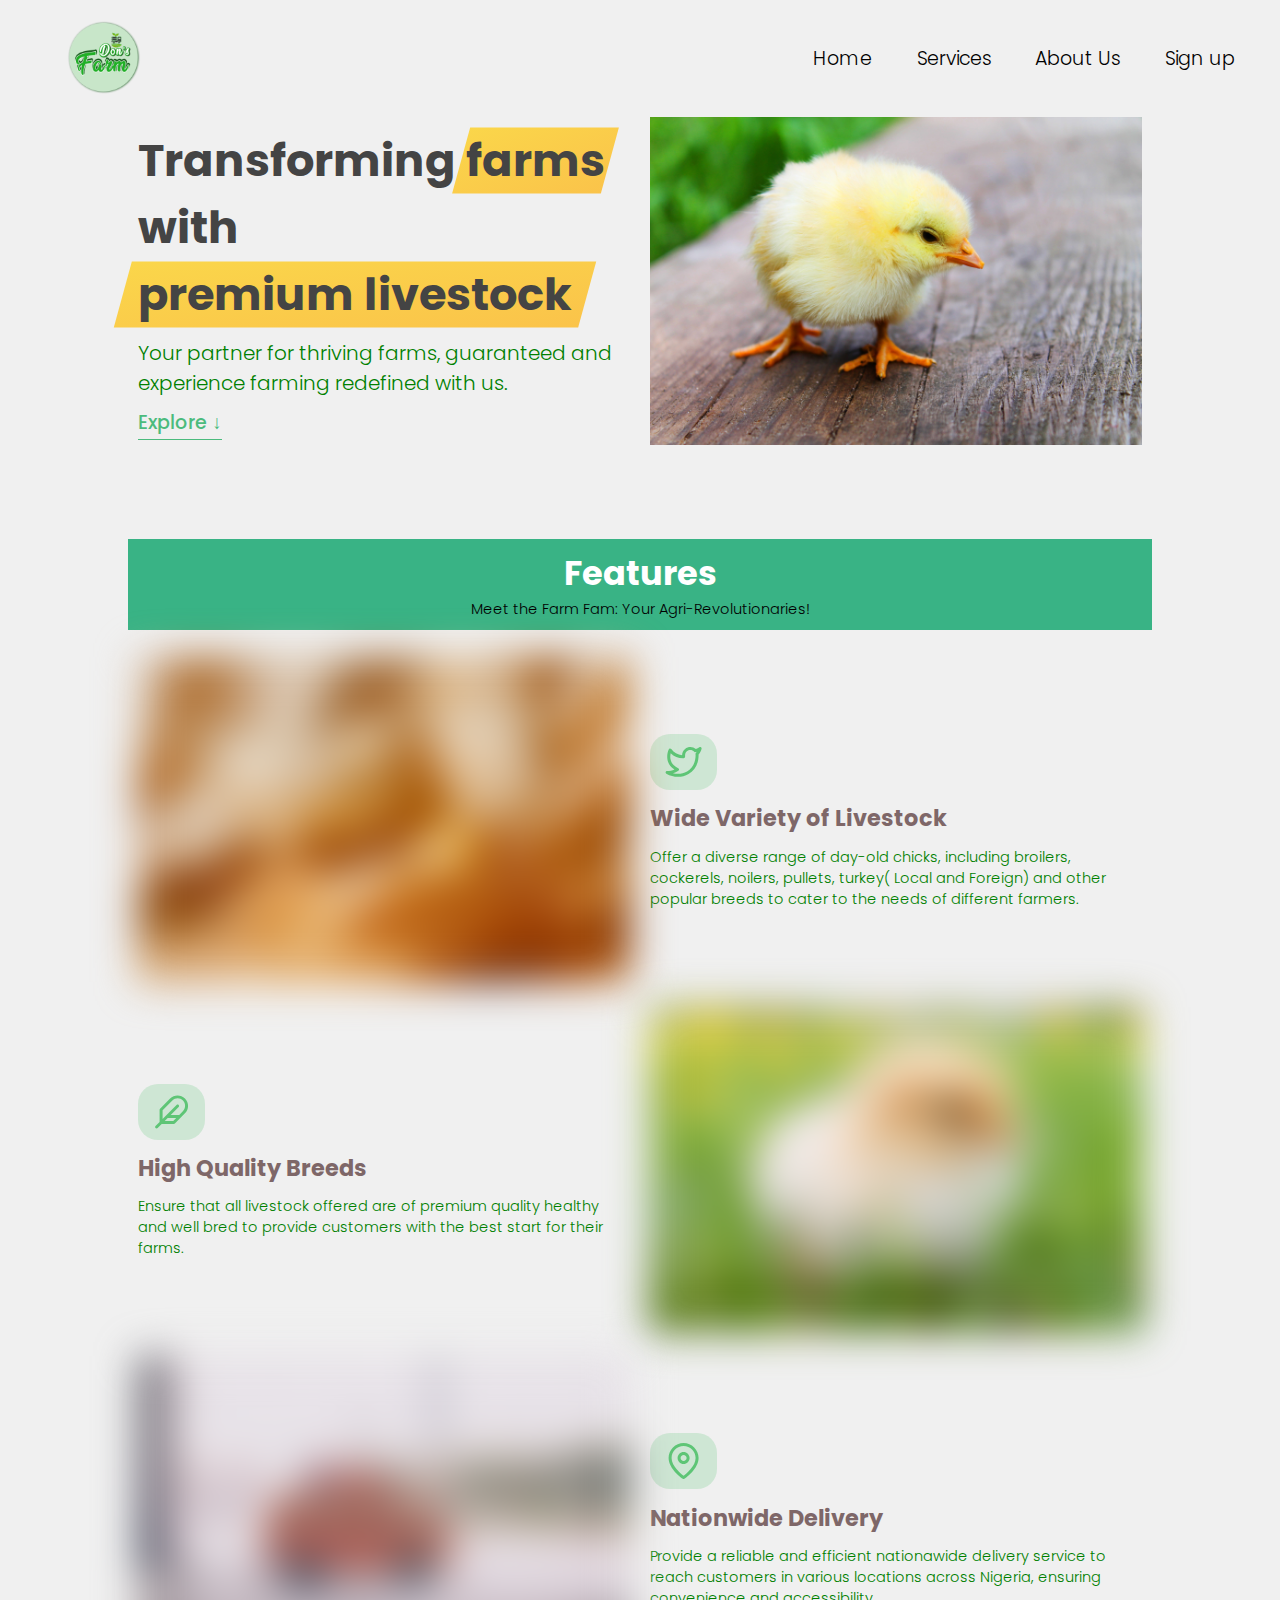
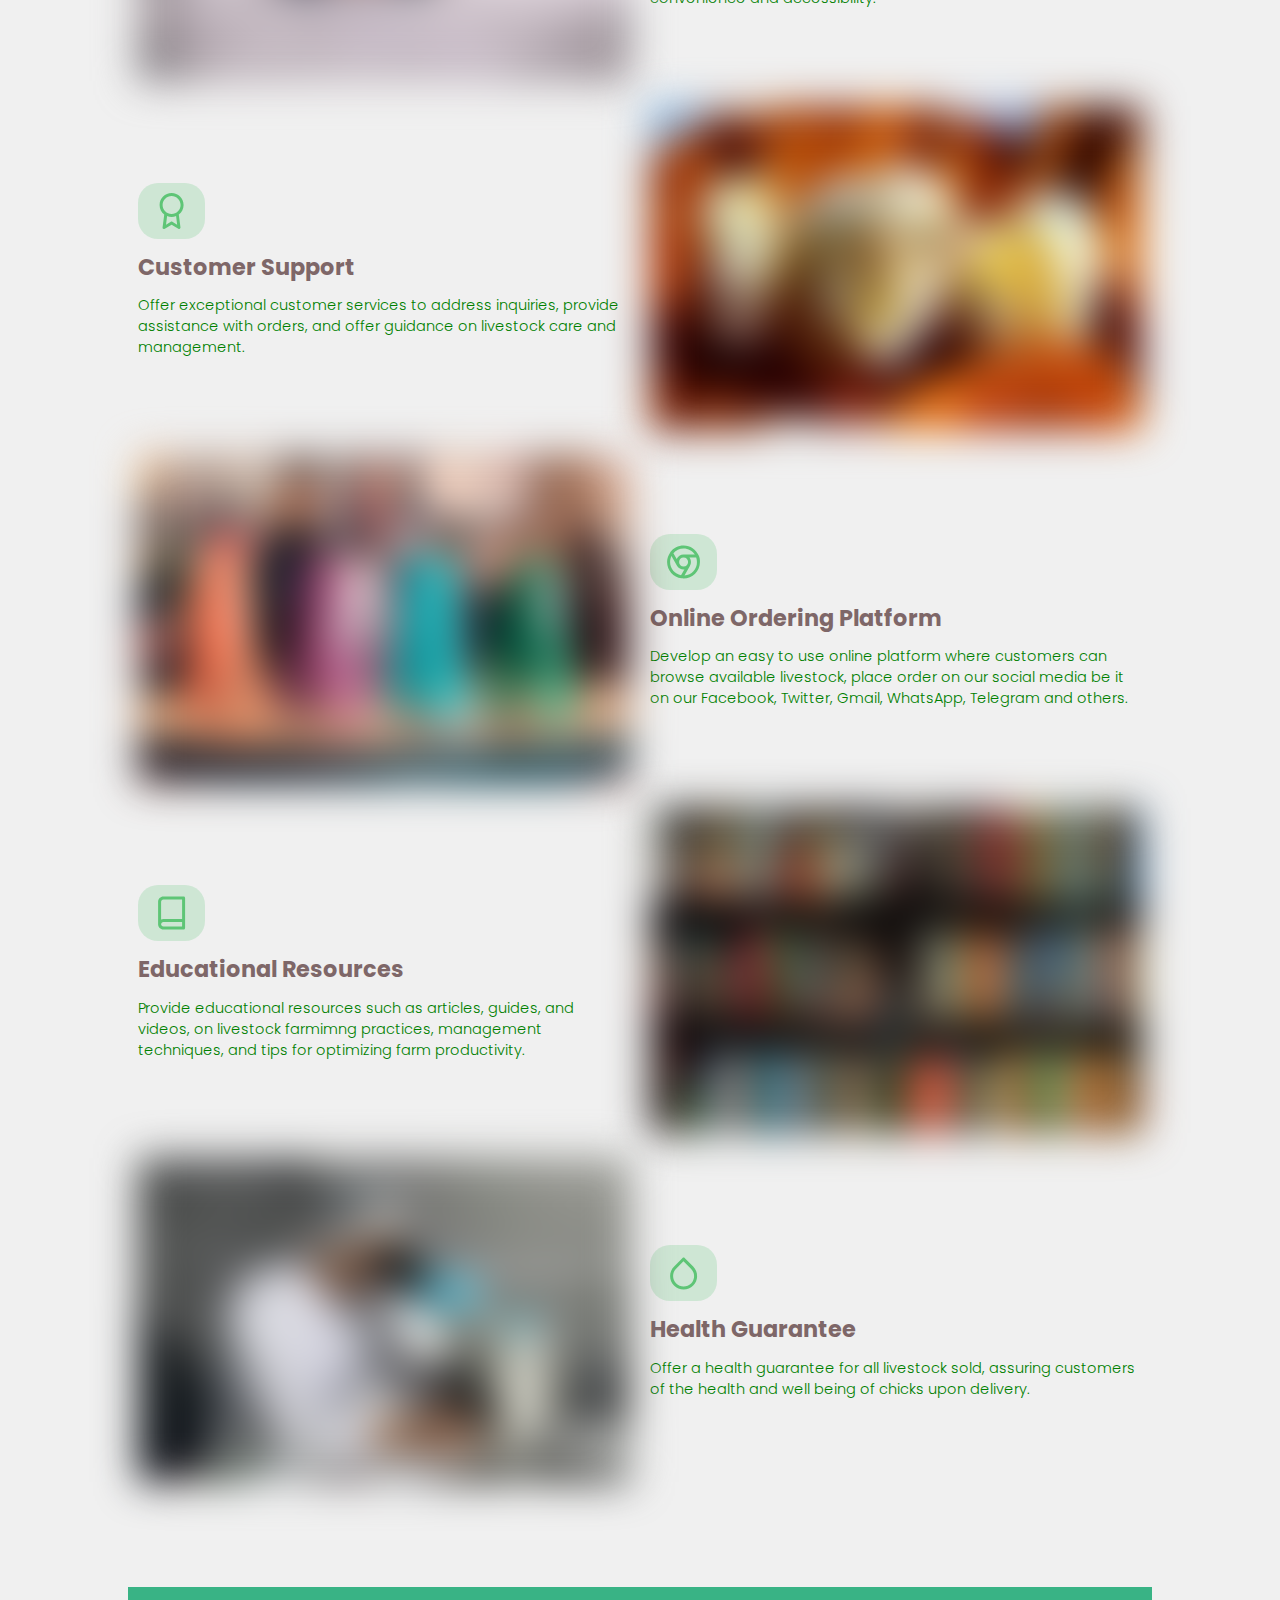
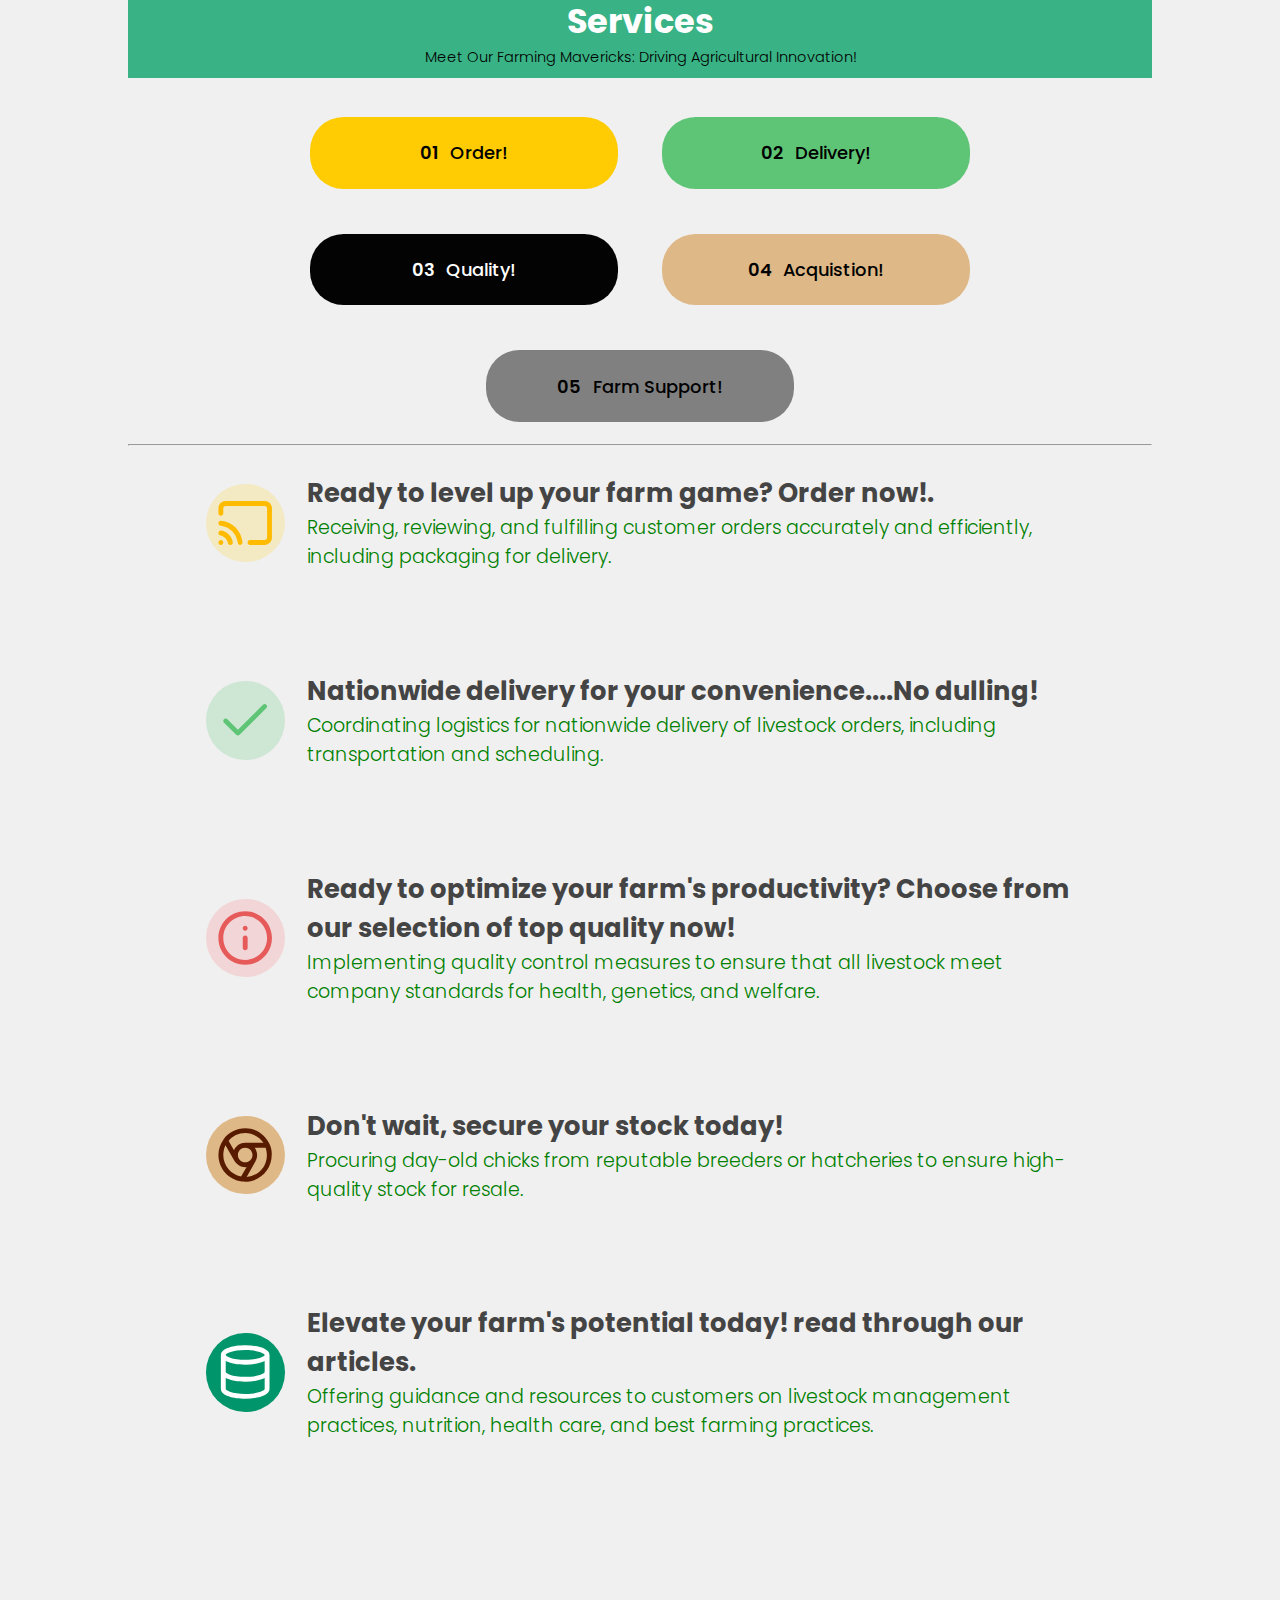
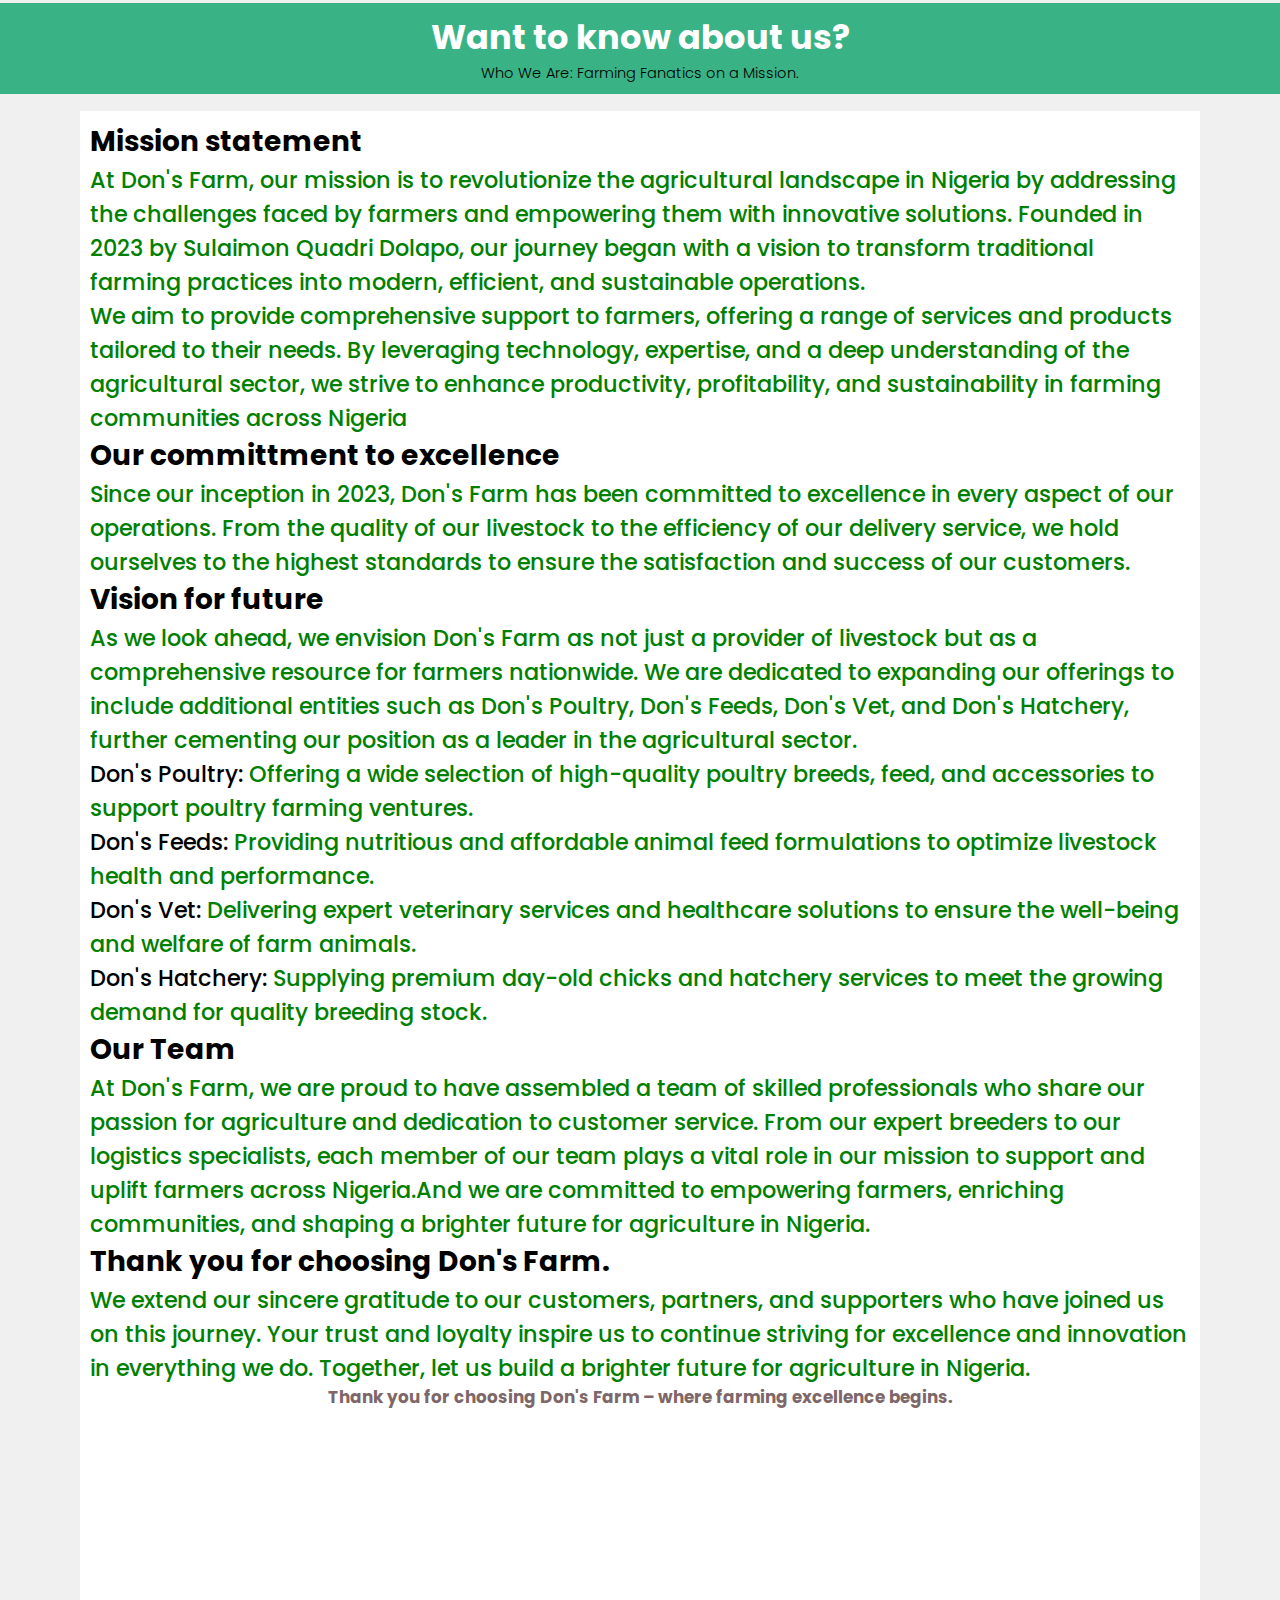
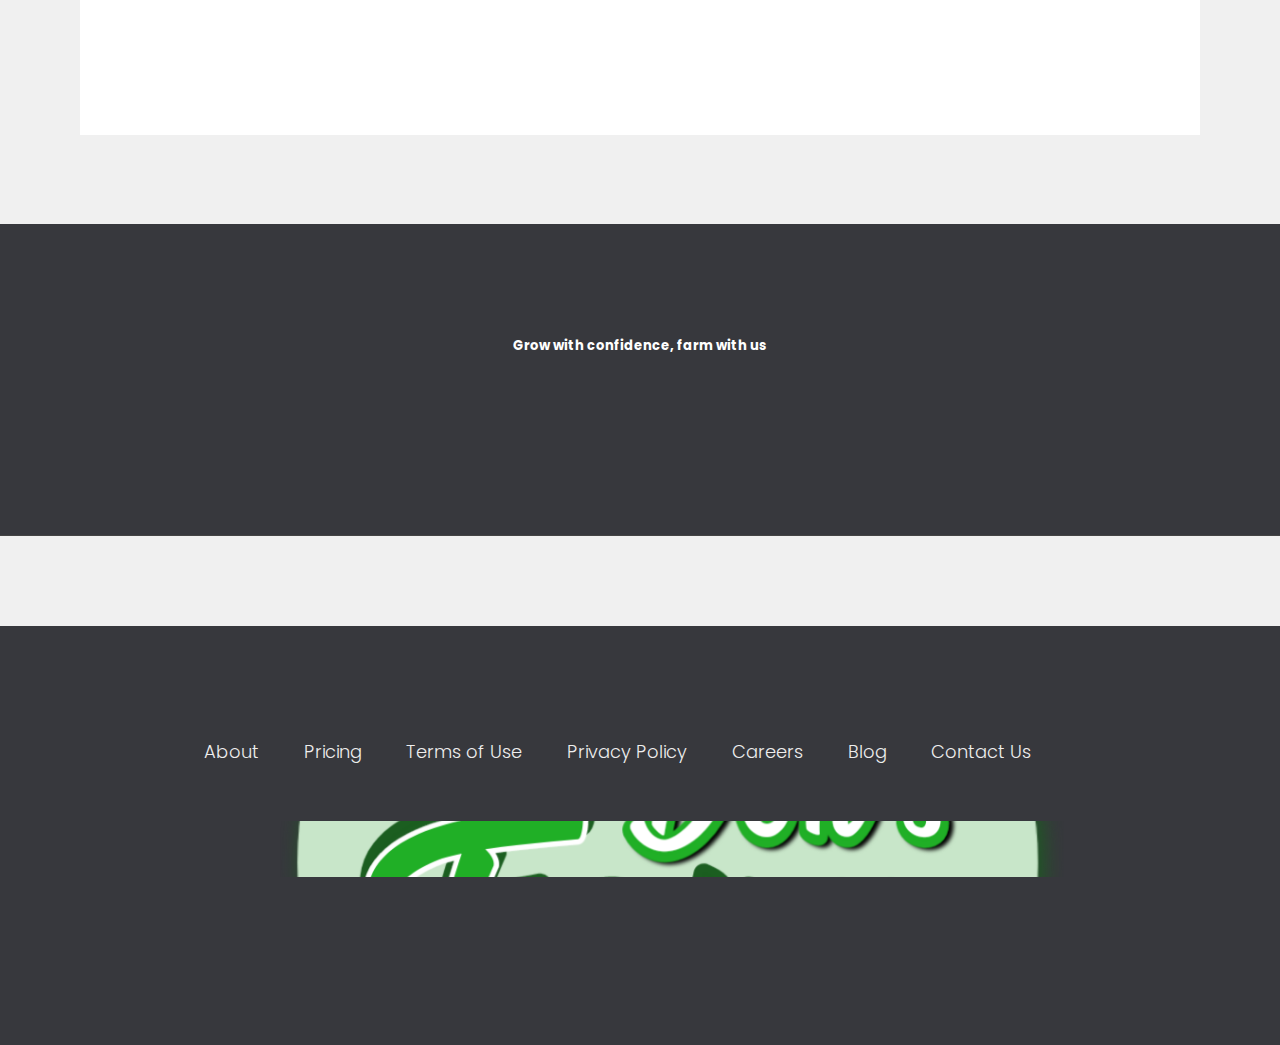
==== commit b9f154a0: "'fix-services-section'" ====
--- a/index.html
+++ b/index.html
@@ -205,7 +205,7 @@
         </p>
       </div>
 
-  
+
       <div class="services_container">
         <button class="btn operations__tab operations__tab--1 operations__tab--actie" data-tab="1">
           <span>01</span>Order!
@@ -224,80 +224,99 @@
         </button>
       </div>
 
-
+      <hr>
+
+      <!-- operation -->
       <div class="operations__content operations__content--1 operations__content--active">
         <div class="operations__icon operations__icon--1">
           <svg>
             <use xlink:href="img/icons.svg#icon-cast"></use>
           </svg>
         </div>
-        <h5 class="operations__header">
-          Ready to level up your farm game? Order now!.
-        </h5>
-        <p>
-          Receiving, reviewing, and fulfilling customer orders
-          accurately and efficiently, including packaging for delivery.
-        </p>
-      </div>
-
+        <div>
+          <h5 class="operations__header">
+            Ready to level up your farm game? Order now!.
+          </h5>
+          <p>
+            Receiving, reviewing, and fulfilling customer orders
+            accurately and efficiently, including packaging for delivery.
+          </p>
+        </div>
+      </div>
+
+      <!-- operation -->
       <div class="operations__content operations__content--2">
         <div class="operations__icon operations__icon--2">
           <svg>
             <use xlink:href="img/icons.svg#icon-check"></use>
           </svg>
         </div>
-        <h5 class="operations__header">
-          Nationwide delivery for your convenience....No dulling!
-        </h5>
-        <p>
-          Coordinating logistics for nationwide delivery of livestock orders, including transportation and scheduling.
-        </p>
-      </div>
-
+
+        <div>
+          <h5 class="operations__header">
+            Nationwide delivery for your convenience....No dulling!
+          </h5>
+          <p>
+            Coordinating logistics for nationwide delivery of livestock orders, including transportation and scheduling.
+          </p>
+        </div>
+      </div>
+
+      <!-- operation -->
       <div class="operations__content operations__content--3">
         <div class="operations__icon operations__icon--3">
           <svg>
             <use xlink:href="img/icons.svg#icon-info"></use>
           </svg>
         </div>
-        <h5 class="operations__header">
-          Ready to optimize your farm's productivity? Choose from our selection of top quality now!
-        </h5>
-        <p>
-          Implementing quality control measures to ensure that all livestock meet company standards for health,
-          genetics,
-          and welfare.
-        </p>
-      </div>
-
+        <div>
+          <h5 class="operations__header">
+            Ready to optimize your farm's productivity? Choose from our selection of top quality now!
+          </h5>
+          <p>
+            Implementing quality control measures to ensure that all livestock meet company standards for health,
+            genetics,
+
+            and welfare.
+          </p>
+        </div>
+      </div>
+
+      <!-- operation -->
       <div class="operations__content operations__content--4">
         <div class="operations__icon operations__icon--4">
           <svg>
             <use xlink:href="img/icons.svg#icon-chrome"></use>
           </svg>
         </div>
-        <h5 class="operations__header">
-          Don't wait, secure your stock today!
-        </h5>
-        <p>
-          Procuring day-old chicks from reputable breeders or hatcheries to ensure high-quality stock for resale.
-        </p>
-      </div>
-
+        <div>
+          <h5 class="operations__header">
+            Don't wait, secure your stock today!
+          </h5>
+          <p>
+            Procuring day-old chicks from reputable breeders or hatcheries to ensure high-quality stock for resale.
+          </p>
+        </div>
+      </div>
+
+      <!-- operation -->
       <div class="operations__content operations__content--5">
         <div class="operations__icon operations__icon--5">
           <svg>
             <use xlink:href="img/icons.svg#icon-database"></use>
           </svg>
         </div>
-        <h5 class="operations__header">
-          Elevate your farm's potential today! read through our articles.
-        </h5>
-        <p>
-          Offering guidance and resources to customers on livestock management practices, nutrition, health care, and
-          best
-          farming practices.
-        </p>
+        <div>
+          <h5 class="operations__header">
+            Elevate your farm's potential today! read through our articles.
+          </h5>
+          <p>
+            Offering guidance and resources to customers on livestock management practices, nutrition, health care, and
+            best
+
+            farming practices.
+          </p>
+        </div>
       </div>
   </div>
   </section>
--- a/css/style.css
+++ b/css/style.css
@@ -144,7 +144,6 @@
 
 p {
   color: Green;
-  font-weight: 700;
 }
 
 /* general element end */
@@ -306,45 +305,40 @@
 .operations__tab--5:hover {
   background-color: orangered;
 }
-
+/* operation content */
 .operations__content {
-  /* display: none; */
-
-  /* JUST PRESENTATIONAL */
+  display: flex;
+  align-items: center;
+  justify-content: center;
   font-size: 1.7rem;
   padding: 2.5rem 7rem 6.5rem 7rem;
 }
 
-.operations__content--active {
+/* .operations__content--active {
   display: grid;
   grid-template-columns: 7rem 1fr;
   column-gap: 3rem;
   row-gap: 0.5rem;
-}
+} */
 
 .operations__header {
-  font-size: 2.25rem;
-  font-weight: 500;
-  align-self: center;
+  font-size: 2.3rem;
+  font-weight: 700;
 }
 
 .operations__icon {
   display: flex;
   align-items: center;
   justify-content: center;
+  border-radius: 50%;
+  width: 7rem;
   height: 7rem;
-  width: 7rem;
-  border-radius: 50%;
-}
-
-.operations__icon svg {
-  height: 2.75rem;
-  width: 2.75rem;
-}
-
-.operations__content p {
+  margin-right: 2rem;
+  padding: 10px;
+}
+/* .operations__content p {
   grid-column: 2;
-}
+} */
 
 .operations__icon--1 {
   background-color: var(--color-secondary-opacity);
@@ -363,7 +357,7 @@
 }
 
 .operations__icon--5 {
-  background-color: greenyellow;
+  background-color: #00956a;
 }
 
 .operations__icon--1 svg {
@@ -375,15 +369,15 @@
 }
 
 .operations__icon--3 svg {
-  fill: var(--color-tertiary);
+  fill: #e65a5a;
 }
 
 .operations__icon--4 svg {
-  fill: blue;
+  fill: #591b00;
 }
 
 .operations__icon--5 svg {
-  fill: blueviolet;
+  fill: var(--white);
 }
 
 /* About Us */
--- a/css/r-style.css
+++ b/css/r-style.css
@@ -9,11 +9,25 @@
         display: none;
     }
 
+    .operations__content {
+        padding: 0 2rem 3.5rem;
+    }
+
     .operations__tab {
         padding: 0.25rem 2.5rem;
     }
+
+    .operations__icon {
+        width: 5rem;
+        height: 5rem;
+    }
+
+    .operations__header {
+        font-size: 2rem;
+    }
 }
 
+/* mobile devices */
 @media (max-width:550px) {
     header h1 {
         font-size: 2rem;
@@ -27,8 +41,27 @@
     header p {
         font-size: 15px;
     }
+
     .operations__tab {
         padding: 1rem;
     }
 
+    .operations__icon {
+        width: 4rem;
+        height: 4rem;
+    }
+
+    .operations__content {
+        display: block;
+        margin-bottom: 2rem;
+        padding: 0px;
+    }
+
+    .operations__header {
+        font-size: 1.7rem;
+    }
+
+    .operations__content p {
+        font-size: 1.2rem;
+    }
 }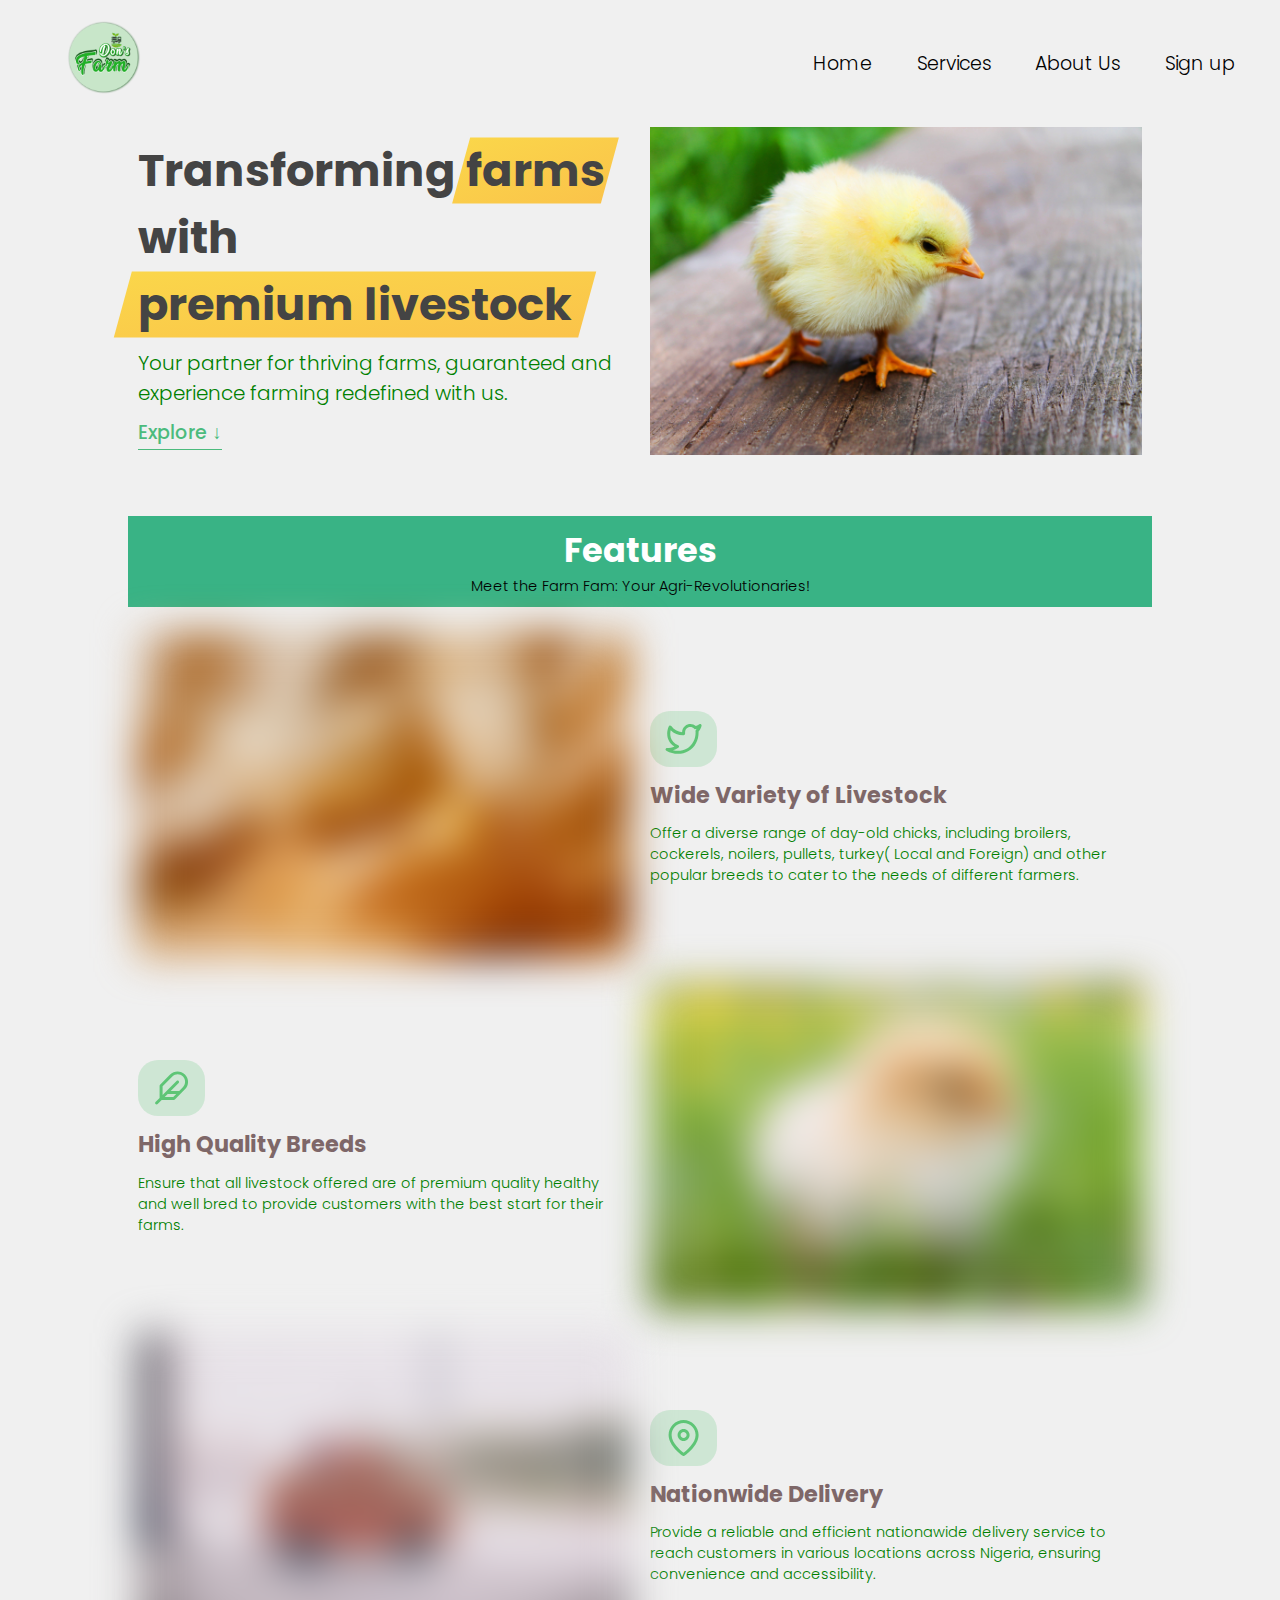
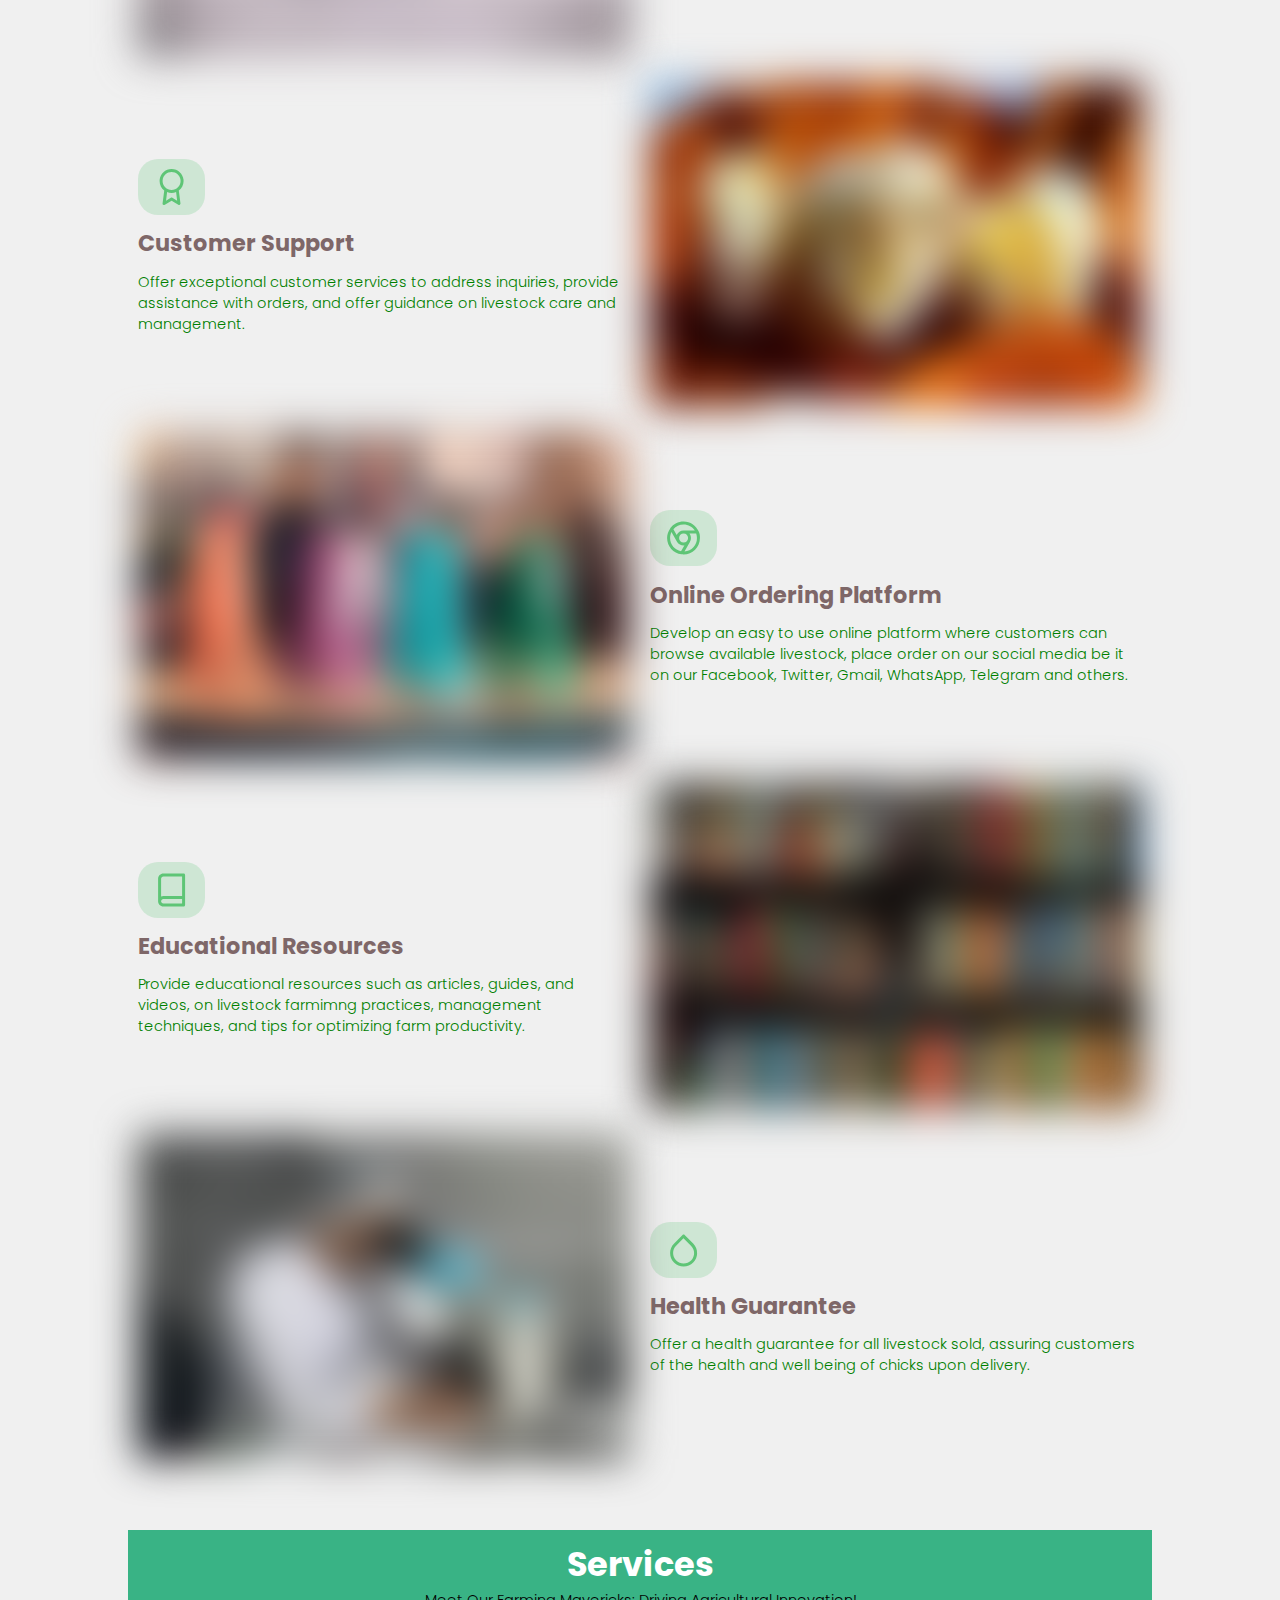
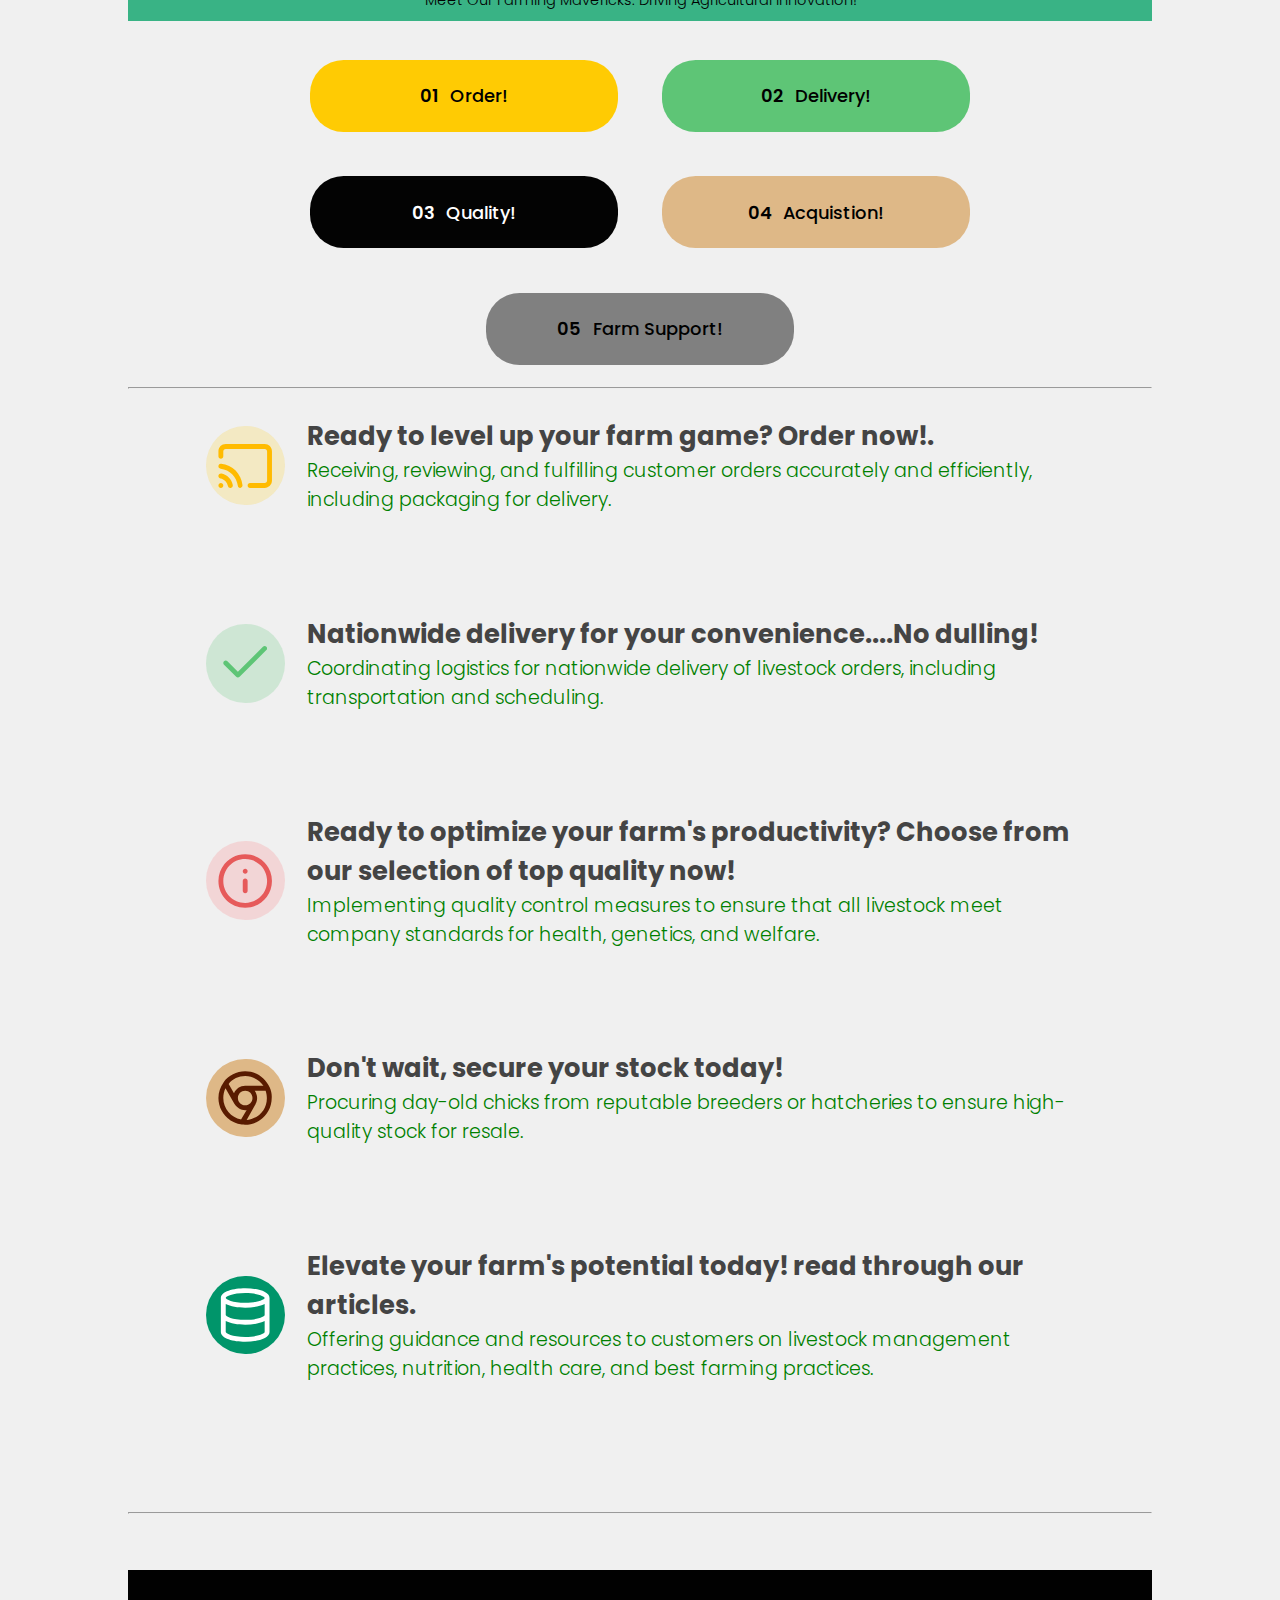
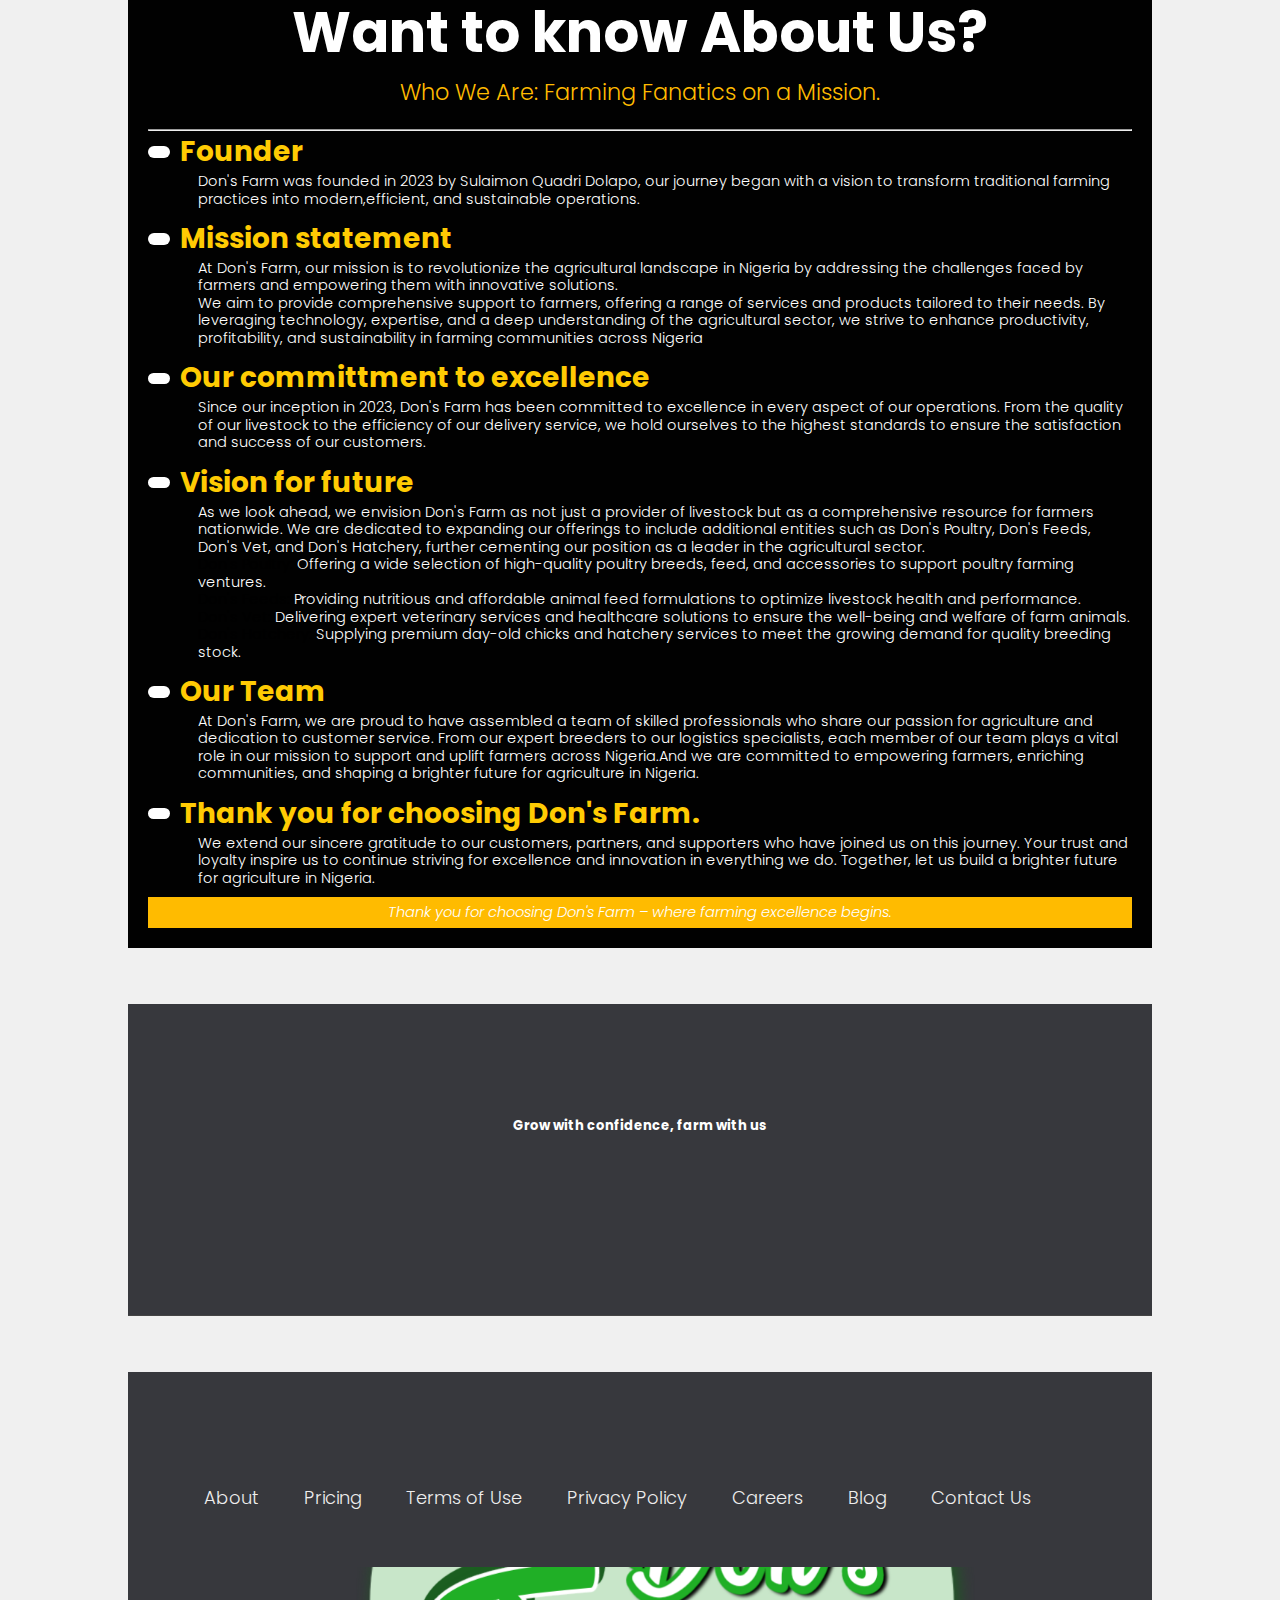
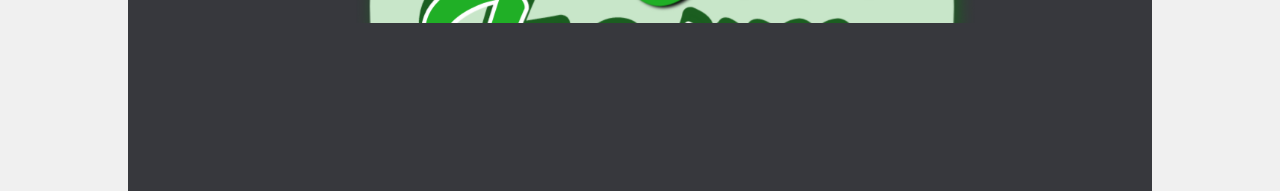
==== commit 792001f3: "'about-section-media-query'" ====
--- a/index.html
+++ b/index.html
@@ -20,7 +20,7 @@
 <body>
 
   <nav class="nav">
-    <div>
+    <div class="mb-1">
       <img src="img/logo.png" alt="donfarm-logo" class="nav__logo" id="logo" designer="Ace" data-version-number="3.0" />
     </div>
     <ul class="nav__links">
@@ -318,134 +318,151 @@
           </p>
         </div>
       </div>
-  </div>
-  </section>
-
-  <!-- about section -->
-  <section class="section" id="about">
-    <div class="title">
-      <h2>Want to know about us?</h2>
-      <p>
-        Who We Are: Farming Fanatics on a Mission.
-      </p>
+      <!-- </div> -->
+    </section>
+
+    <hr>
+    <!-- about section -->
+    <section class="section" id="about">
+      <div class="about_title center">
+        <h2>Want to know About Us?</h2>
+        <p>
+          Who We Are: Farming Fanatics on a Mission.
+        </p>
+      </div>
+      <hr>
+
+      <div class="about">
+        <div class="mb-1">
+          <h3 class="about__head"><span></span> Founder</h3>
+          <p class="about__para"> Don's Farm was founded in 2023 by
+            Sulaimon Quadri Dolapo, our journey began with a vision to transform traditional farming practices into
+            modern,efficient, and sustainable operations.
+          </p>
+        </div>
+        <div class="mb-1">
+          <h3 class="about__head"><span></span> Mission statement</h3>
+          <p class="about__para">At Don's Farm, our mission is to revolutionize the agricultural landscape in Nigeria by
+            addressing the challenges faced by farmers and empowering them with innovative solutions.
+          </p>
+          <p class="about__para">We aim to provide comprehensive support to farmers, offering a range of services and
+            products
+            tailored to their needs. By leveraging technology, expertise, and a deep understanding of the agricultural
+            sector,
+            we strive to enhance productivity, profitability, and sustainability in farming communities across Nigeria
+          </p>
+        </div>
+        <div class="mb-1">
+          <h3 class="about__head"><span></span>Our committment to excellence</h3>
+          <p class="about__para">Since our inception in 2023, Don's Farm has been committed to excellence in every
+            aspect
+            of
+            our operations. From the quality of our livestock to the efficiency of our delivery service, we hold
+            ourselves
+            to
+            the highest standards to ensure the satisfaction and success of our customers.</p>
+        </div>
+        <div class="mb-1">
+          <h3 class="about__head"><span></span>Vision for future</h3>
+          <p class="about__para">As we look ahead, we envision Don's Farm as not just a provider of livestock but as a
+            comprehensive resource for farmers nationwide. We are dedicated to expanding our offerings to include
+            additional
+            entities such as Don's Poultry, Don's Feeds, Don's Vet, and Don's Hatchery, further cementing our position
+            as
+            a
+            leader in the agricultural sector.</p>
+          <ul>
+            <li class="about__para"><span class="span_about">Don's Poultry:</span> Offering a wide selection of
+              high-quality
+              poultry breeds, feed, and accessories to support poultry farming ventures.</li>
+            <li class="about__para"><span class="span_about">Don's Feeds:</span> Providing nutritious and affordable
+              animal
+              feed formulations to optimize livestock health and performance.</li>
+            <li class="about__para"><span class="span_about">Don's Vet:</span> Delivering expert veterinary services and
+              healthcare solutions to ensure the well-being and welfare of farm animals.</li>
+            <li class="about__para"><span class="span_about">Don's Hatchery:</span> Supplying premium day-old chicks and
+              hatchery services to meet the growing demand for quality breeding stock.</li>
+          </ul>
+        </div>
+        <div class="mb-1">
+          <h3 class="about__head"><span></span>Our Team</h3>
+          <p class="about__para">At Don's Farm, we are proud to have assembled a team of skilled professionals who share
+            our
+            passion for agriculture and dedication to customer service. From our expert breeders to our logistics
+            specialists,
+            each member of our team plays a vital role in our mission to support and uplift farmers across Nigeria.And
+            we
+            are
+            committed to empowering farmers, enriching communities, and shaping a brighter future for agriculture in
+            Nigeria.
+          </p>
+        </div>
+        <div class="mb-1">
+          <h3 class="about__head"><span></span>Thank you for choosing Don's Farm.</h3>
+          <p class="about__para">We extend our sincere gratitude to our customers, partners, and supporters who have
+            joined us
+            on this journey. Your trust and loyalty inspire us to continue striving for excellence and innovation in
+            everything we do. Together, let us build a brighter future for agriculture in Nigeria.</p>
+        </div>
+        <p class="center yellow">Thank you for choosing Don's Farm – where farming excellence begins.</p>
+      </div>
+    </section>
+
+    <!-- signup -->
+    <section class="section section--sign-up">
+      <div class="section__title">
+        <h3 class="section__header">
+          Grow with confidence, farm with us
+        </h3>
+      </div>
+
+    </section>
+
+    <!-- footer -->
+    <footer class="footer">
+      <ul class="footer__nav">
+        <li class="footer__item">
+          <a class="footer__link" href="#">About</a>
+        </li>
+        <li class="footer__item">
+          <a class="footer__link" href="#">Pricing</a>
+        </li>
+        <li class="footer__item">
+          <a class="footer__link" href="#">Terms of Use</a>
+        </li>
+        <li class="footer__item">
+          <a class="footer__link" href="#">Privacy Policy</a>
+        </li>
+        <li class="footer__item">
+          <a class="footer__link" href="#">Careers</a>
+        </li>
+        <li class="footer__item">
+          <a class="footer__link" href="#">Blog</a>
+        </li>
+        <li class="footer__item">
+          <a class="footer__link" href="#">Contact Us</a>
+        </li>
+      </ul>
+      <img src="img/logo.png" alt="Logo" class="footer__logo" />
+    </footer>
+
+    <div class="modal hidden">
+      <button class="btn--close-modal">&times;</button>
+      <h2 class="modal__header">
+        Open your bank account <br />
+        in just <span class="highlight">5 minutes</span>
+      </h2>
+      <form class="modal__form">
+        <label>First Name</label>
+        <input type="text" />
+        <label>Last Name</label>
+        <input type="text" />
+        <label>Email Address</label>
+        <input type="email" />
+        <button class="btn">Next step &rarr;</button>
+      </form>
     </div>
-
-    <div class="about">
-      <h3 class="about__head">Mission statement</h3>
-      <p class="about__para">At Don's Farm, our mission is to revolutionize the agricultural landscape in Nigeria by
-        addressing the challenges faced by farmers and empowering them with innovative solutions. Founded in 2023 by
-        Sulaimon Quadri Dolapo, our journey began with a vision to transform traditional farming practices into
-        modern,
-        efficient, and sustainable operations.
-      </p>
-      <p class="about__para">We aim to provide comprehensive support to farmers, offering a range of services and
-        products
-        tailored to their needs. By leveraging technology, expertise, and a deep understanding of the agricultural
-        sector,
-        we strive to enhance productivity, profitability, and sustainability in farming communities across Nigeria</p>
-
-      <h3 class="about__head">Our committment to excellence</h3>
-      <p class="about__para">Since our inception in 2023, Don's Farm has been committed to excellence in every aspect
-        of
-        our operations. From the quality of our livestock to the efficiency of our delivery service, we hold ourselves
-        to
-        the highest standards to ensure the satisfaction and success of our customers.</p>
-
-      <h3 class="about__head">Vision for future</h3>
-      <p class="about__para">As we look ahead, we envision Don's Farm as not just a provider of livestock but as a
-        comprehensive resource for farmers nationwide. We are dedicated to expanding our offerings to include
-        additional
-        entities such as Don's Poultry, Don's Feeds, Don's Vet, and Don's Hatchery, further cementing our position as
-        a
-        leader in the agricultural sector.</p>
-      <ul>
-        <li class="about__para"><span class="span_about">Don's Poultry:</span> Offering a wide selection of
-          high-quality
-          poultry breeds, feed, and accessories to support poultry farming ventures.</li>
-        <li class="about__para"><span class="span_about">Don's Feeds:</span> Providing nutritious and affordable
-          animal
-          feed formulations to optimize livestock health and performance.</li>
-        <li class="about__para"><span class="span_about">Don's Vet:</span> Delivering expert veterinary services and
-          healthcare solutions to ensure the well-being and welfare of farm animals.</li>
-        <li class="about__para"><span class="span_about">Don's Hatchery:</span> Supplying premium day-old chicks and
-          hatchery services to meet the growing demand for quality breeding stock.</li>
-      </ul>
-
-      <h3 class="about__head">Our Team</h3>
-      <p class="about__para">At Don's Farm, we are proud to have assembled a team of skilled professionals who share
-        our
-        passion for agriculture and dedication to customer service. From our expert breeders to our logistics
-        specialists,
-        each member of our team plays a vital role in our mission to support and uplift farmers across Nigeria.And we
-        are
-        committed to empowering farmers, enriching communities, and shaping a brighter future for agriculture in
-        Nigeria.
-      </p>
-
-      <h3 class="about__head">Thank you for choosing Don's Farm.</h3>
-      <p class="about__para">We extend our sincere gratitude to our customers, partners, and supporters who have
-        joined us
-        on this journey. Your trust and loyalty inspire us to continue striving for excellence and innovation in
-        everything we do. Together, let us build a brighter future for agriculture in Nigeria.</p>
-      <p class="about__title">Thank you for choosing Don's Farm – where farming excellence begins.</p>
-    </div>
-  </section>
-
-  <!-- signup -->
-  <section class="section section--sign-up">
-    <div class="section__title">
-      <h3 class="section__header">
-        Grow with confidence, farm with us
-      </h3>
-    </div>
-
-  </section>
-
-  <!-- footer -->
-  <footer class="footer">
-    <ul class="footer__nav">
-      <li class="footer__item">
-        <a class="footer__link" href="#">About</a>
-      </li>
-      <li class="footer__item">
-        <a class="footer__link" href="#">Pricing</a>
-      </li>
-      <li class="footer__item">
-        <a class="footer__link" href="#">Terms of Use</a>
-      </li>
-      <li class="footer__item">
-        <a class="footer__link" href="#">Privacy Policy</a>
-      </li>
-      <li class="footer__item">
-        <a class="footer__link" href="#">Careers</a>
-      </li>
-      <li class="footer__item">
-        <a class="footer__link" href="#">Blog</a>
-      </li>
-      <li class="footer__item">
-        <a class="footer__link" href="#">Contact Us</a>
-      </li>
-    </ul>
-    <img src="img/logo.png" alt="Logo" class="footer__logo" />
-  </footer>
-
-  <div class="modal hidden">
-    <button class="btn--close-modal">&times;</button>
-    <h2 class="modal__header">
-      Open your bank account <br />
-      in just <span class="highlight">5 minutes</span>
-    </h2>
-    <form class="modal__form">
-      <label>First Name</label>
-      <input type="text" />
-      <label>Last Name</label>
-      <input type="text" />
-      <label>Email Address</label>
-      <input type="email" />
-      <button class="btn">Next step &rarr;</button>
-    </form>
-  </div>
-  <div class="overlay hidden"></div>
+    <div class="overlay hidden"></div>
   </div>
 </body>
 
--- a/css/style.css
+++ b/css/style.css
@@ -65,7 +65,7 @@
 }
 
 .section {
-  margin: 8rem 0;
+  margin: 5rem 0;
 }
 
 .d-flex {
@@ -305,6 +305,7 @@
 .operations__tab--5:hover {
   background-color: orangered;
 }
+
 /* operation content */
 .operations__content {
   display: flex;
@@ -313,13 +314,6 @@
   font-size: 1.7rem;
   padding: 2.5rem 7rem 6.5rem 7rem;
 }
-
-/* .operations__content--active {
-  display: grid;
-  grid-template-columns: 7rem 1fr;
-  column-gap: 3rem;
-  row-gap: 0.5rem;
-} */
 
 .operations__header {
   font-size: 2.3rem;
@@ -336,6 +330,7 @@
   margin-right: 2rem;
   padding: 10px;
 }
+
 /* .operations__content p {
   grid-column: 2;
 } */
@@ -381,38 +376,66 @@
 }
 
 /* About Us */
-.about {
-  background-color: white;
-  max-width: 100rem;
-  height: 145rem;
-  margin: 10px auto;
-  padding: 10px;
-  position: relative;
-
-  /* IN THE END */
-  overflow: hidden;
-}
-
-.about__title {
-  line-height: 1.5;
-  font-weight: 700;
-  text-align: center;
-  justify-content: center;
-  font-size: 1.5rem;
-  color: #7e6768;
+#about {
+  background: #010101;
+  padding: 20px;
+}
+
+.about_title {
+  background: #010101;
+  color: var(--white);
+  margin-bottom: 20px;
+}
+
+.about_title h2 {
+  font-size: 5rem;
+}
+
+.about_title p {
+  color: var(--color-secondary-darker);
+  font-size: 2rem;
+}
+
+/* .about {
+  padding: 20px;
+  background-color: var(--bg-dark);
+  border-radius: 30px 0;
+} */
+
+
+.mb-1 {
+  margin-bottom: 10px;
 }
 
 .about__head {
   font-size: 2.5rem;
   font-weight: 700;
-  color: #000;
+  color: var(--color-secondary);
+  display: flex;
+  align-items: center;
+}
+
+.about__head>span {
+  width: 2rem;
+  height: 1rem;
+  border-radius: 10px;
+  background: var(--white);
+  margin-right: 10px;
 }
 
 .about__para {
-  color: Green;
-  /* #666; */
-  font-size: 2rem;
-  font-weight: 500;
+  color: var(--white);
+  font-size: 1.3rem;
+  margin-left: 50px;
+  line-height: 1.2;
+}
+
+.yellow {
+  background: var(--color-secondary-darker);
+  padding: 5px;
+  color: var(--white);
+  font-size: 1.3rem;
+  font-style: oblique;
 }
 
 .span_about {
